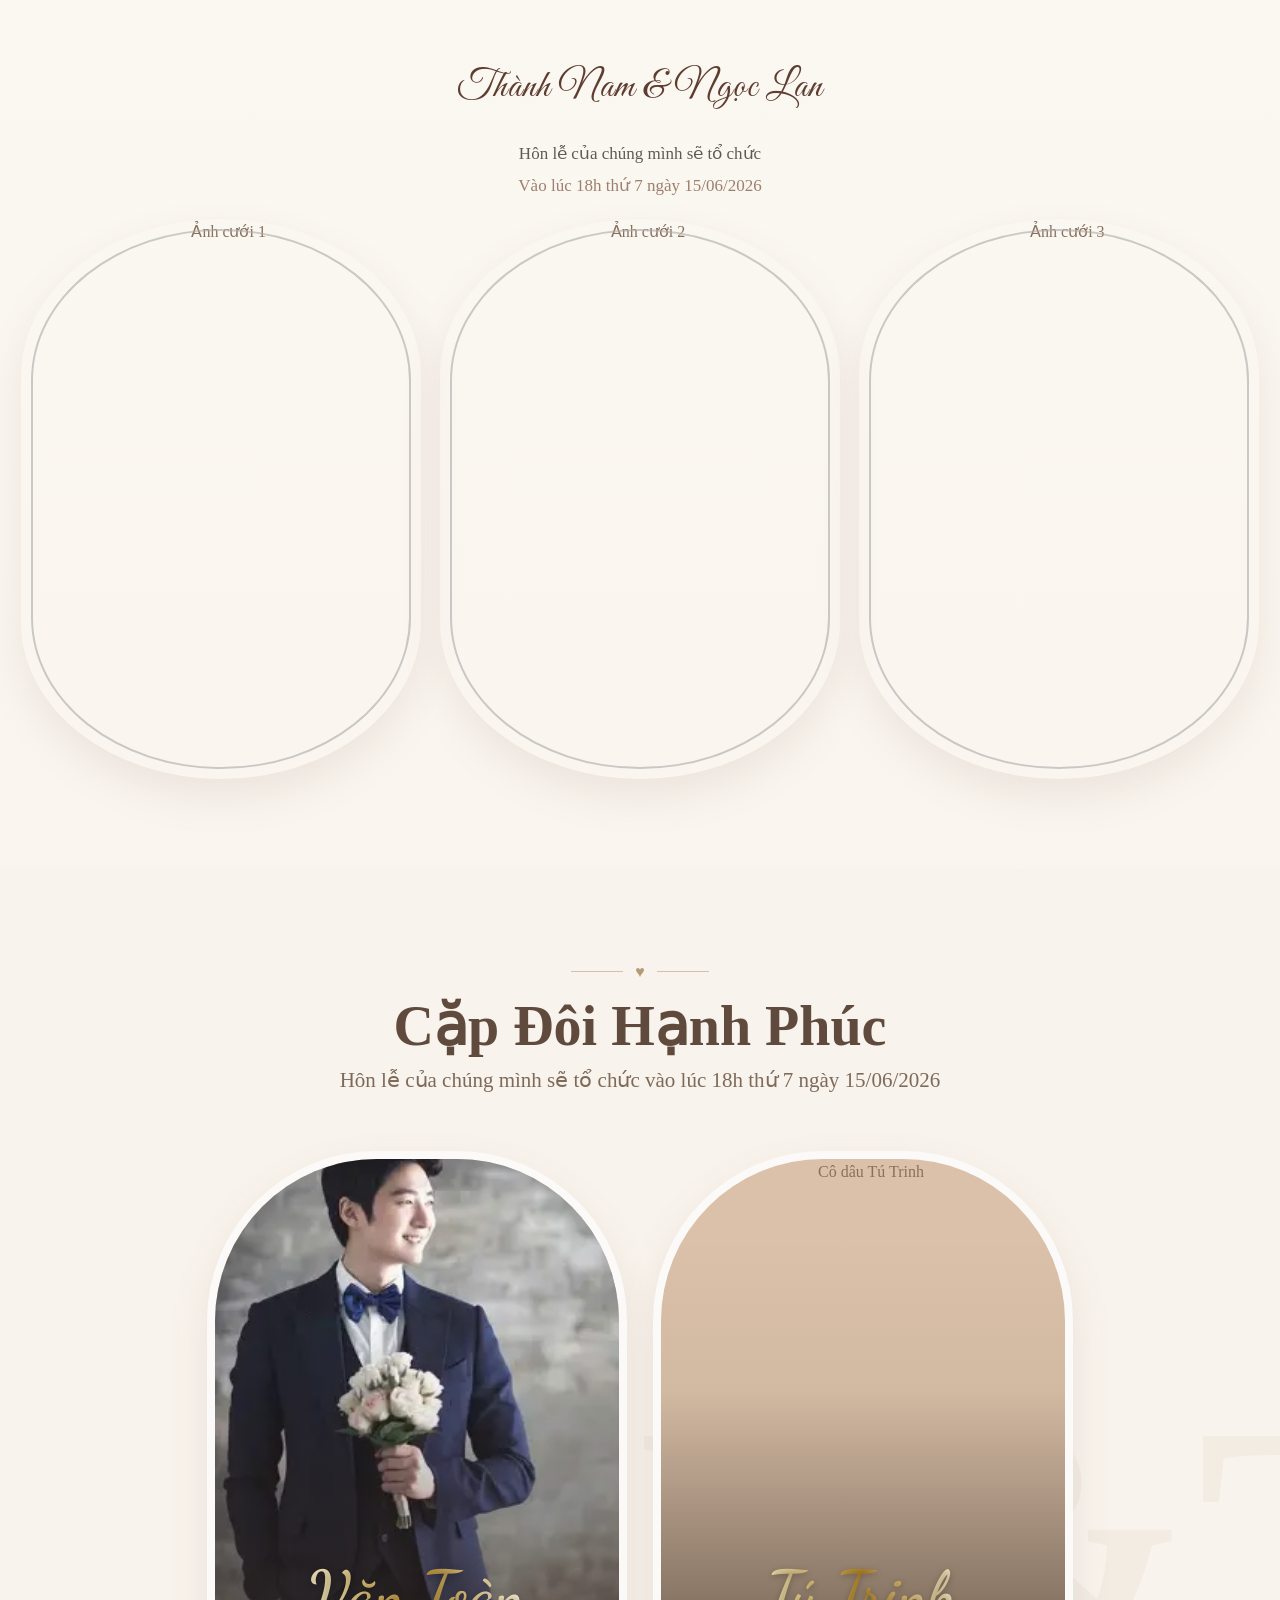
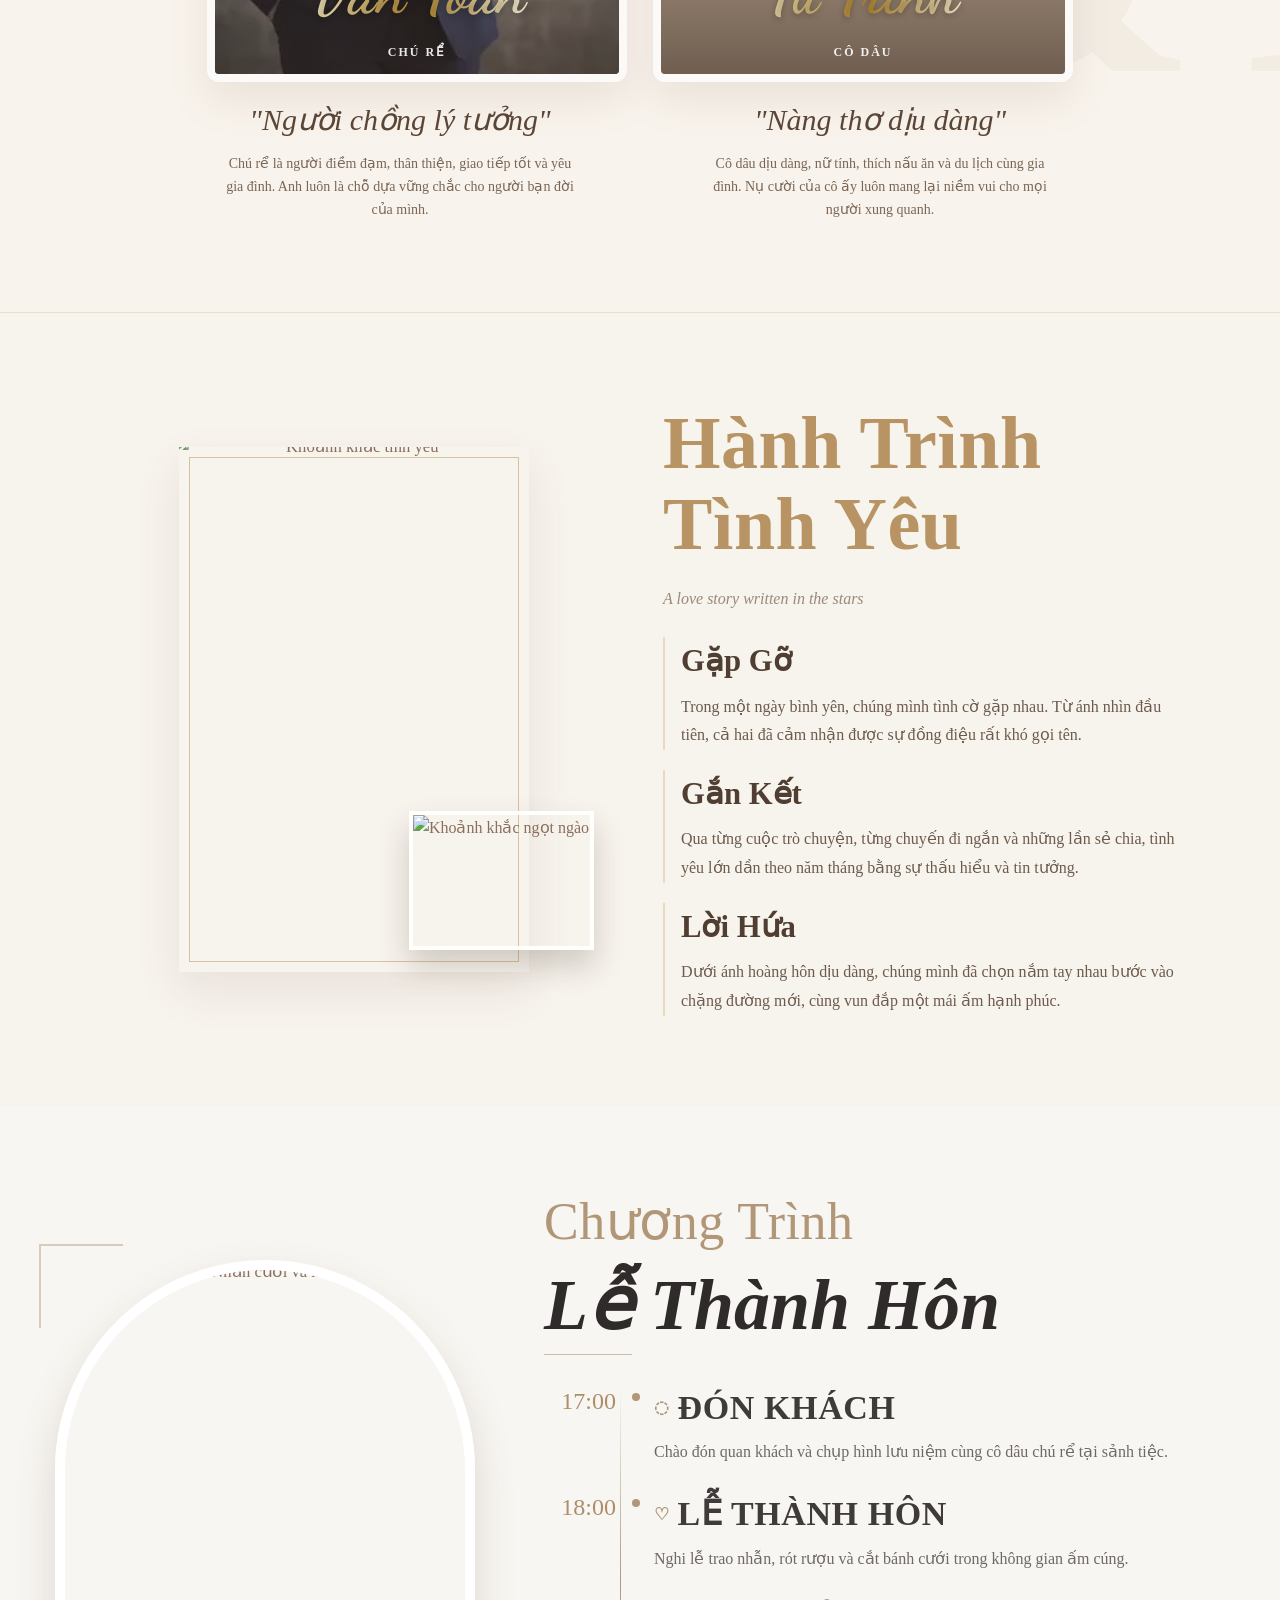
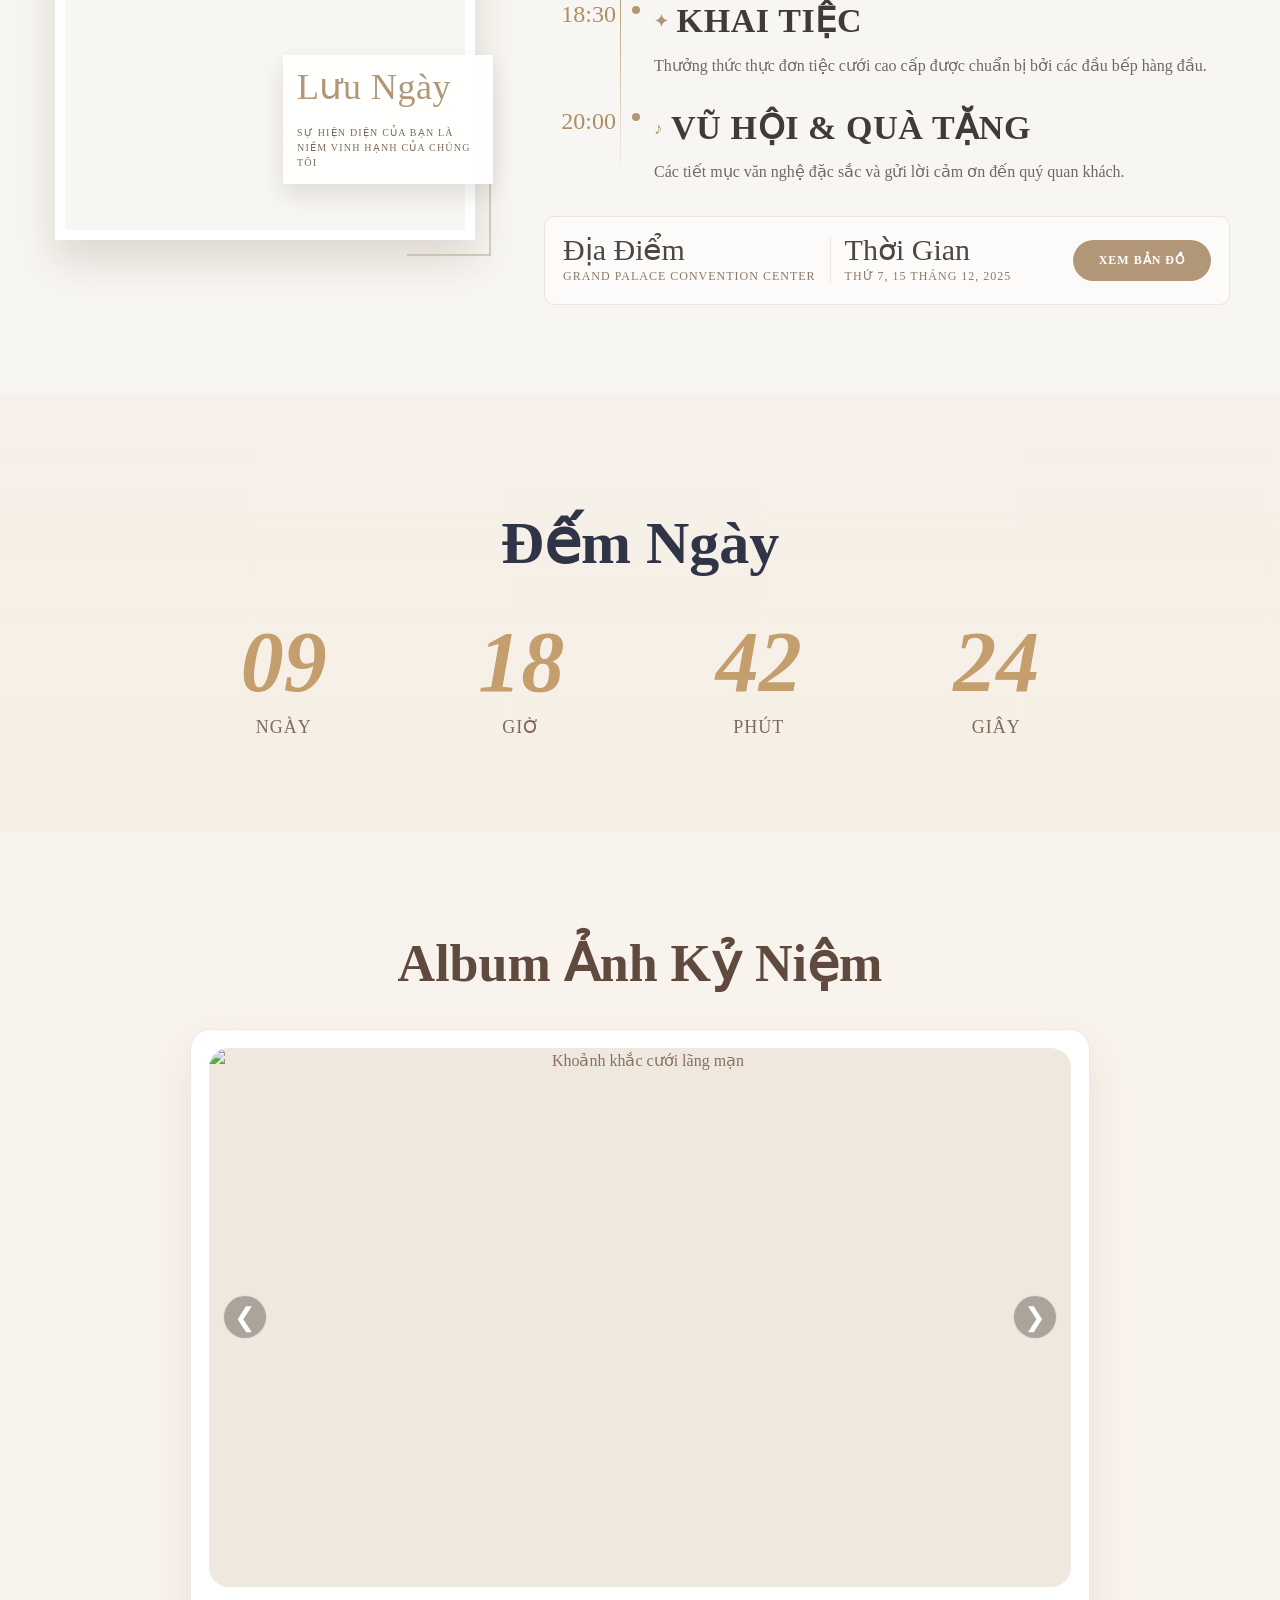
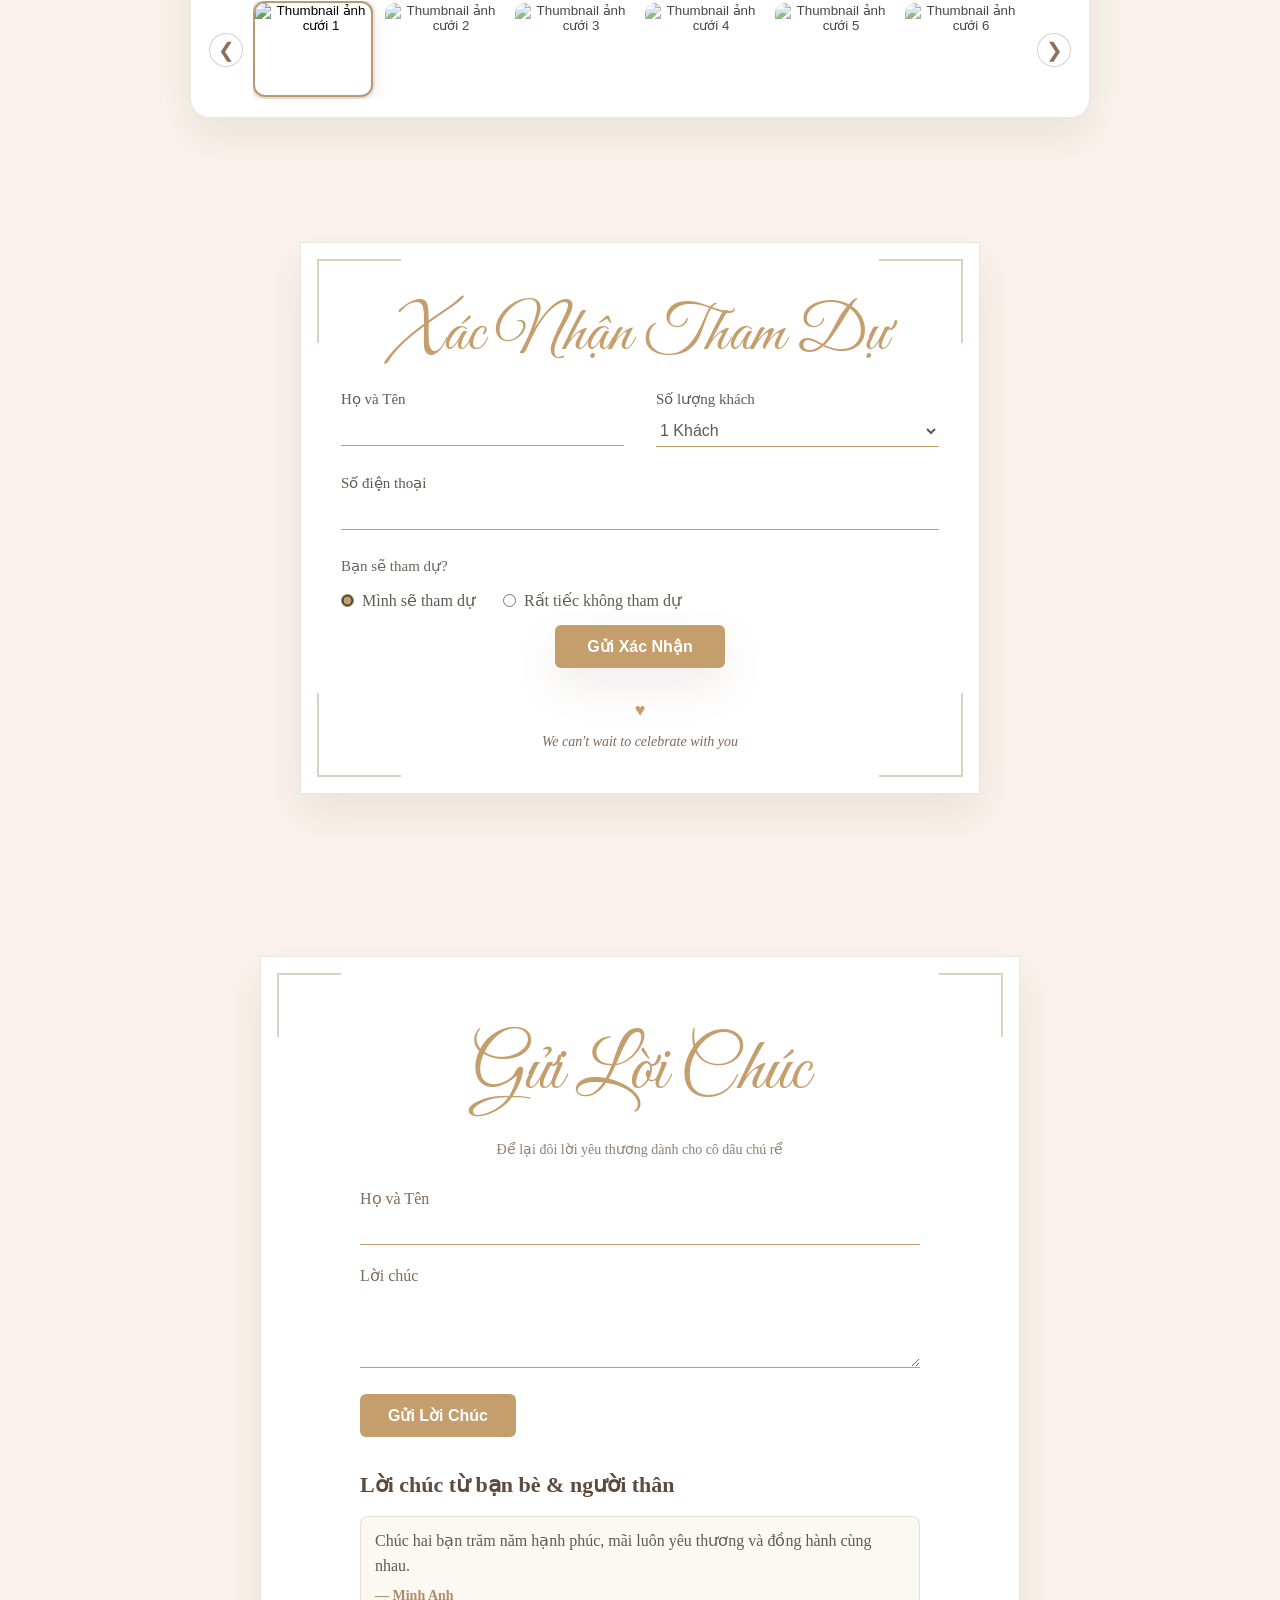
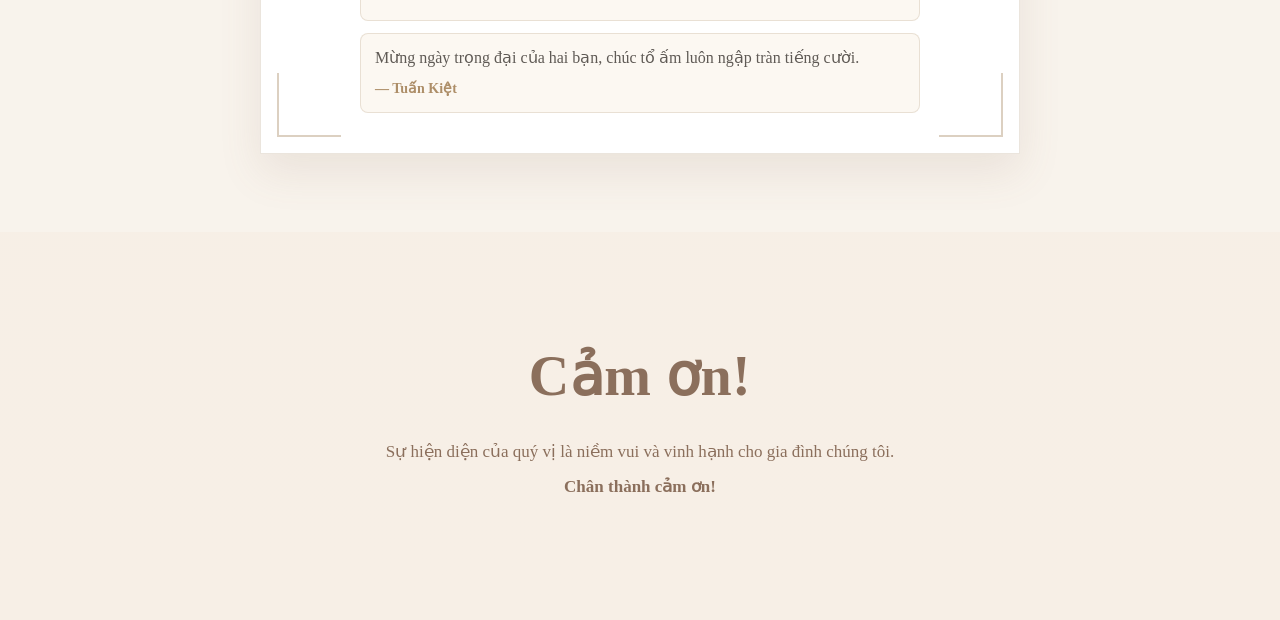
==== mau2/index.html @ f31d15c0 "mau thiep cuoi" ====
<!DOCTYPE html>
<html lang="vi">
<head>
    <meta charset="UTF-8">
    <meta name="viewport" content="width=device-width, initial-scale=1.0">
    <title>Thiệp Mời Cưới</title>
    <link rel="stylesheet" href="style.css">
</head>
<body>

<!-- ===== HERO ===== -->
<section class="hero">
    <div class="hero-content">
        <div class="hero-line">
            <img class="ornament-inline" src="img/anh.png" alt="" aria-hidden="true">
            <p class="couple-names">Thành Nam & Ngọc Lan</p>
            <img class="ornament-inline ornament-inline-right" src="img/anh.png" alt="" aria-hidden="true">
        </div>
    </div>
</section>

<!-- ===== INTRO ===== -->
<section class="intro fade reveal fx-fade-up reveal-stagger">
    <p class="intro-title">Hôn lễ của chúng mình sẽ tổ chức</p>
    <p class="intro-time">Vào lúc 18h thứ 7 ngày 15/06/2026</p>

    <div class="gallery">
        <div class="gallery-item">
            <img src="https://tonywedding.vn/wp-content/uploads/2025/12/z7369987445334_60410bb69579fbf32780dfd3d4174cf0.jpg" alt="Ảnh cưới 1">
        </div>
        <div class="gallery-item">
            <img src="https://tonywedding.vn/wp-content/uploads/2025/12/z7369987495474_bee5538b19e6eebcc6d7312c3fad2387.jpg" alt="Ảnh cưới 2">
        </div>
        <div class="gallery-item">
            <img src="https://tonywedding.vn/wp-content/uploads/2025/12/z7369987229127_445585cf352283a4e338082a076e05d6.jpg" alt="Ảnh cưới 3">
        </div>
    </div>
</section>

<!-- ===== PROFILE ===== -->
<section class="profile fade reveal fx-fade-down reveal-stagger">
    <div class="profile-watermark" aria-hidden="true">V&amp;T</div>

    <div class="profile-header">
        <div class="profile-header-decor" aria-hidden="true">
            <span></span>
            <i>♥</i>
            <span></span>
        </div>
        <h2>Cặp Đôi Hạnh Phúc</h2>
        <p>Hôn lễ của chúng mình sẽ tổ chức vào lúc 18h thứ 7 ngày 15/06/2026</p>
    </div>

    <div class="couple-showcase">
        <article class="person-card groom-card">
            <div class="person-frame">
                <img src="[data-uri]" alt="Chú rể Văn Toàn">
                <div class="person-overlay" aria-hidden="true"></div>
                <div class="person-label">
                    <h3 class="script">Văn Toàn</h3>
                    <p>CHÚ RỂ</p>
                </div>
            </div>
            <p class="person-tagline">"Người chồng lý tưởng"</p>
            <p class="person-text">Chú rể là người điềm đạm, thân thiện, giao tiếp tốt và yêu gia đình. Anh luôn là chỗ dựa vững chắc cho người bạn đời của mình.</p>
        </article>

        <article class="person-card bride-card">
            <div class="person-frame">  
                <img src="https://tse2.mm.bing.net/th/id/OIP.8zuU7WNIqQjj6x11Xs-zAQHaKz?rs=1&pid=ImgDetMain&o=7&rm=3" alt="Cô dâu Tú Trinh">
                <div class="person-overlay" aria-hidden="true"></div>
                <div class="person-label">
                    <h3 class="script">Tú Trinh</h3>
                    <p>CÔ DÂU</p>
                </div>
            </div>
            <p class="person-tagline">"Nàng thơ dịu dàng"</p>
            <p class="person-text">Cô dâu dịu dàng, nữ tính, thích nấu ăn và du lịch cùng gia đình. Nụ cười của cô ấy luôn mang lại niềm vui cho mọi người xung quanh.</p>
        </article>
    </div>

    
</section>

<!-- ===== LOVE JOURNEY ===== -->
<section class="love-journey fade reveal fx-scale-blur reveal-stagger">
    <div class="journey-wrap">
        <div class="journey-photos">
            <div class="journey-photo-main parallax-bg" data-parallax-speed="0.055">
                <img src="https://lh3.googleusercontent.com/aida-public/[base64]" alt="Khoảnh khắc tình yêu">
            </div>
            <div class="journey-photo-sub">
                <img src="https://lh3.googleusercontent.com/aida-public/[base64]" alt="Khoảnh khắc ngọt ngào">
            </div>
        </div>

        <div class="journey-content">
            <h2 class="script">Hành Trình Tình Yêu</h2>
            <p class="journey-subtitle">A love story written in the stars</p>

            <div class="journey-steps">
                <article class="journey-step">
                    <h3>Gặp Gỡ</h3>
                    <p>Trong một ngày bình yên, chúng mình tình cờ gặp nhau. Từ ánh nhìn đầu tiên, cả hai đã cảm nhận được sự đồng điệu rất khó gọi tên.</p>
                </article>
                <article class="journey-step">
                    <h3>Gắn Kết</h3>
                    <p>Qua từng cuộc trò chuyện, từng chuyến đi ngắn và những lần sẻ chia, tình yêu lớn dần theo năm tháng bằng sự thấu hiểu và tin tưởng.</p>
                </article>
                <article class="journey-step">
                    <h3>Lời Hứa</h3>
                    <p>Dưới ánh hoàng hôn dịu dàng, chúng mình đã chọn nắm tay nhau bước vào chặng đường mới, cùng vun đắp một mái ấm hạnh phúc.</p>
                </article>
            </div>
        </div>
    </div>
</section>

<!-- ===== WEDDING PROGRAM ===== -->
<section class="wedding-program fade reveal fx-fade-up reveal-stagger" aria-label="Chương trình lễ thành hôn">
    <div class="program-grid">
        <div class="program-photo-col">
            <div class="program-photo-wrap">
                <div class="program-arch-photo parallax-bg" data-parallax-speed="0.05">
                    <img src="https://lh3.googleusercontent.com/aida-public/[base64]" alt="Nhẫn cưới và hoa">
                </div>
                <div class="program-corner corner-br" aria-hidden="true"></div>
                <div class="program-corner corner-tl" aria-hidden="true"></div>
                <div class="program-note">
                    <p class="program-note-title script">Lưu Ngày</p>
                    <p>Sự hiện diện của bạn là niềm vinh hạnh của chúng tôi</p>
                </div>
            </div>
        </div>

        <div class="program-content-col">
            <div class="program-heading">
                <span class="script">Chương Trình</span>
                <h2>Lễ Thành Hôn</h2>
                <div class="program-divider" aria-hidden="true"></div>
            </div>

            <div class="program-timeline">
                <article class="program-item">
                    <p class="program-time">17:00</p>
                    <div class="program-dot" aria-hidden="true"></div>
                    <div class="program-detail">
                        <h3><span aria-hidden="true">◌</span> Đón Khách</h3>
                        <p>Chào đón quan khách và chụp hình lưu niệm cùng cô dâu chú rể tại sảnh tiệc.</p>
                    </div>
                </article>

                <article class="program-item">
                    <p class="program-time">18:00</p>
                    <div class="program-dot" aria-hidden="true"></div>
                    <div class="program-detail">
                        <h3><span aria-hidden="true">♡</span> Lễ Thành Hôn</h3>
                        <p>Nghi lễ trao nhẫn, rót rượu và cắt bánh cưới trong không gian ấm cúng.</p>
                    </div>
                </article>

                <article class="program-item">
                    <p class="program-time">18:30</p>
                    <div class="program-dot" aria-hidden="true"></div>
                    <div class="program-detail">
                        <h3><span aria-hidden="true">✦</span> Khai Tiệc</h3>
                        <p>Thưởng thức thực đơn tiệc cưới cao cấp được chuẩn bị bởi các đầu bếp hàng đầu.</p>
                    </div>
                </article>

                <article class="program-item">
                    <p class="program-time">20:00</p>
                    <div class="program-dot" aria-hidden="true"></div>
                    <div class="program-detail">
                        <h3><span aria-hidden="true">♪</span> Vũ Hội &amp; Quà Tặng</h3>
                        <p>Các tiết mục văn nghệ đặc sắc và gửi lời cảm ơn đến quý quan khách.</p>
                    </div>
                </article>
            </div>

            <div class="program-info-card">
                <div class="program-info-block">
                    <p class="program-info-label">Địa Điểm</p>
                    <p class="program-info-value">Grand Palace Convention Center</p>
                </div>
                <div class="program-info-sep" aria-hidden="true"></div>
                <div class="program-info-block">
                    <p class="program-info-label">Thời Gian</p>
                    <p class="program-info-value">Thứ 7, 15 Tháng 12, 2025</p>
                </div>
                <a class="program-map-btn" href="https://maps.google.com" target="_blank" rel="noopener noreferrer">Xem Bản Đồ</a>
            </div>
        </div>
    </div>
</section>

<!-- ===== COUNTDOWN DETAILS ===== -->
<section class="countdown-plus fade reveal fx-fade-down reveal-stagger" aria-label="Đếm ngược tới ngày cưới" data-wedding-date="2026-12-15T18:00:00">
    <h2>Đếm Ngày</h2>

    <div class="countdown-grid">
        <div class="countdown-item">
            <span id="days">00</span>
            <p>Ngày</p>
        </div>
        <div class="countdown-item">
            <span id="hours">00</span>
            <p>Giờ</p>
        </div>
        <div class="countdown-item">
            <span id="minutes">00</span>
            <p>Phút</p>
        </div>
        <div class="countdown-item">
            <span id="seconds">00</span>
            <p>Giây</p>
        </div>
    </div>
</section>

<!-- ===== ALBUM ẢNH KỶ NIỆM ===== -->
<section class="album fade reveal fx-scale-blur reveal-stagger">
    <h2>Album Ảnh Kỷ Niệm</h2>
    <div class="album-slider" id="albumSlider">
        <div class="album-main">
            <button class="album-nav album-nav-prev" id="albumPrev" type="button" aria-label="Ảnh trước">❮</button>
            <img id="albumMainImage" class="album-main-image" src="https://tonywedding.vn/wp-content/uploads/2025/12/z7369987445334_60410bb69579fbf32780dfd3d4174cf0.jpg" alt="Khoảnh khắc cưới lãng mạn">
            <button class="album-nav album-nav-next" id="albumNext" type="button" aria-label="Ảnh tiếp theo">❯</button>
        </div>

        <div class="album-thumbs-wrap">
            <button class="album-strip-nav album-strip-prev" id="albumStripPrev" type="button" aria-label="Thu nhỏ trước">❮</button>
            <div class="album-thumbnails" id="albumThumbnails" aria-label="Chọn ảnh kỷ niệm">
            <button class="album-thumb is-active" type="button" data-image="https://tonywedding.vn/wp-content/uploads/2025/12/z7369987495474_bee5538b19e6eebcc6d7312c3fad2387.jpg" data-alt="Khoảnh khắc cưới lãng mạn" aria-label="Ảnh 1 đang chọn">
                <img src="https://tonywedding.vn/wp-content/uploads/2025/12/z7369987495474_bee5538b19e6eebcc6d7312c3fad2387.jpg" alt="Thumbnail ảnh cưới 1">
            </button>
            <button class="album-thumb" type="button" data-image="https://tonywedding.vn/wp-content/uploads/2025/12/z7369987229127_445585cf352283a4e338082a076e05d6.jpg" data-alt="Cô dâu chú rể nắm tay dưới ánh hoàng hôn" aria-label="Chọn ảnh 2">
                <img src="https://tonywedding.vn/wp-content/uploads/2025/12/z7369987229127_445585cf352283a4e338082a076e05d6.jpg" alt="Thumbnail ảnh cưới 2">
            </button>
            <button class="album-thumb" type="button" data-image="https://tonywedding.vn/wp-content/uploads/2025/12/z7375958988435_08bb2c1643632e0e02d6a6abee2bf3d7-300x450.jpg" data-alt="Khoảnh khắc trao nhẫn cưới" aria-label="Chọn ảnh 3">
                <img src="https://tonywedding.vn/wp-content/uploads/2025/12/z7375958988435_08bb2c1643632e0e02d6a6abee2bf3d7-300x450.jpg" alt="Thumbnail ảnh cưới 3">
            </button>
            <button class="album-thumb" type="button" data-image="https://tonywedding.vn/wp-content/uploads/2025/12/z7369987445334_60410bb69579fbf32780dfd3d4174cf0.jpg" data-alt="Bó hoa cưới và thiệp mời" aria-label="Chọn ảnh 4">
                <img src="https://tonywedding.vn/wp-content/uploads/2025/12/z7369987445334_60410bb69579fbf32780dfd3d4174cf0.jpg" alt="Thumbnail ảnh cưới 4">
            </button>
            <button class="album-thumb" type="button" data-image="https://tonywedding.vn/wp-content/uploads/2025/12/z7375959089522_99ceec84b2e2195503bca91b0692b3bc.jpg" data-alt="Khoảnh khắc chúc mừng từ gia đình" aria-label="Chọn ảnh 5">
                <img src="https://tonywedding.vn/wp-content/uploads/2025/12/z7375959089522_99ceec84b2e2195503bca91b0692b3bc.jpg" alt="Thumbnail ảnh cưới 5">
            </button>
              <button class="album-thumb" type="button" data-image="https://tonywedding.vn/wp-content/uploads/2025/12/z7375959053680_b188c464aae716ee6563b6122b123b05.jpg" data-alt="Khoảnh khắc chúc mừng từ gia đình" aria-label="Chọn ảnh 6">
                <img src="https://tonywedding.vn/wp-content/uploads/2025/12/z7375959053680_b188c464aae716ee6563b6122b123b05.jpg" alt="Thumbnail ảnh cưới 6">
            </button>
              <button class="album-thumb" type="button" data-image="https://tonywedding.vn/wp-content/uploads/2025/12/z7375958847026_25010b773f23f016f3344f00c120fb4a.jpg" data-alt="Khoảnh khắc chúc mừng từ gia đình" aria-label="Chọn ảnh 7">
                <img src="https://tonywedding.vn/wp-content/uploads/2025/12/z7375958847026_25010b773f23f016f3344f00c120fb4a.jpg" alt="Thumbnail ảnh cưới 7">
            </button>
              <button class="album-thumb" type="button" data-image="https://tonywedding.vn/wp-content/uploads/2025/12/z7375959089522_99ceec84b2e2195503bca91b0692b3bc.jpg" data-alt="Khoảnh khắc chúc mừng từ gia đình" aria-label="Chọn ảnh 5">
                <img src="https://tonywedding.vn/wp-content/uploads/2025/12/z7375959089522_99ceec84b2e2195503bca91b0692b3bc.jpg" alt="Thumbnail ảnh cưới 8">
            </button>
            </div>
            <button class="album-strip-nav album-strip-next" id="albumStripNext" type="button" aria-label="Thu nhỏ tiếp theo">❯</button>
        </div>
    </div>
    
</section>

<div class="album-lightbox" id="albumLightbox" role="dialog" aria-modal="true" aria-hidden="true" aria-label="Xem ảnh kỷ niệm toàn màn hình">
    <button class="album-lightbox-close" id="albumLightboxClose" type="button" aria-label="Đóng">✕</button>
    <button class="album-lightbox-nav album-lightbox-prev" id="albumLightboxPrev" type="button" aria-label="Ảnh trước">❮</button>

    <div class="album-lightbox-stage">
        <div class="album-lightbox-progress" aria-hidden="true">
            <span id="albumLightboxProgressBar" class="album-lightbox-progress-bar"></span>
        </div>
        <img id="albumLightboxImage" class="album-lightbox-image" src="" alt="Ảnh kỷ niệm phóng to">
    </div>

    <button class="album-lightbox-nav album-lightbox-next" id="albumLightboxNext" type="button" aria-label="Ảnh tiếp theo">❯</button>

    <div class="album-lightbox-toolbar">
        <button class="album-lightbox-play" id="albumLightboxPlayPause" type="button" aria-pressed="false">▶ Play</button>
    </div>
</div>

<!-- ===== XÁC NHẬN THAM DỰ ===== -->
<section class="rsvp-form fade reveal fx-fade-up reveal-stagger">
    <div class="rsvp-box">
        <div class="corner corner-tl" aria-hidden="true"></div>
        <div class="corner corner-tr" aria-hidden="true"></div>
        <div class="corner corner-bl" aria-hidden="true"></div>
        <div class="corner corner-br" aria-hidden="true"></div>

        <h2 class="script">Xác Nhận Tham Dự</h2>

        <form>
            <div class="rsvp-row">
                <div class="rsvp-group">
                    <label for="rsvp-name">Họ và Tên</label>
                    <input id="rsvp-name" class="input-underline" type="text" name="name" required>
                </div>
                <div class="rsvp-group">
                    <label for="rsvp-guests">Số lượng khách</label>
                    <select id="rsvp-guests" class="input-underline" name="guests">
                        <option>1 Khách</option>
                        <option>2 Khách</option>
                        <option>3 Khách</option>
                        <option>4 Khách</option>
                    </select>
                </div>
            </div>
            <div class="rsvp-row">
                <div class="rsvp-group">
                    <label for="rsvp-phone">Số điện thoại</label>
                    <input id="rsvp-phone" class="input-underline" type="tel" name="phone" required>
                </div>
            </div>
            <fieldset class="attendance-choice">
                <legend>Bạn sẽ tham dự?</legend>
                <label for="attend-yes" class="choice-option">
                    <input id="attend-yes" type="radio" name="attendance" value="yes" checked>
                    Mình sẽ tham dự
                </label>
                <label for="attend-no" class="choice-option">
                    <input id="attend-no" type="radio" name="attendance" value="no">
                    Rất tiếc không tham dự
                </label>
            </fieldset>
            <div class="rsvp-submit-wrap">
                <button type="submit" class="rsvp-submit">Gửi Xác Nhận</button>
            </div>
        </form>

        <div class="rsvp-footer">
            <span class="heart" aria-hidden="true">♥</span>
            <p>We can't wait to celebrate with you</p>
        </div>
    </div>
</section>

<!-- ===== GỬI LỜI CHÚC ===== -->
<section class="wishes fade reveal fx-fade-down reveal-stagger">
    <div class="wishes-box">
        <div class="wish-corner wish-corner-tl" aria-hidden="true"></div>
        <div class="wish-corner wish-corner-tr" aria-hidden="true"></div>
        <div class="wish-corner wish-corner-bl" aria-hidden="true"></div>
        <div class="wish-corner wish-corner-br" aria-hidden="true"></div>

        <h2>Gửi Lời Chúc</h2>
        <p class="wishes-subtitle">Để lại đôi lời yêu thương dành cho cô dâu chú rể</p>

        <form id="wishForm" class="wishes-form">
            <div class="form-group">
                <label for="wish-name">Họ và Tên</label>
                <input id="wish-name" class="input-underline" type="text" name="wish-name" required>
            </div>
            <div class="form-group">
                <label for="wish-text">Lời chúc</label>
                <textarea id="wish-text" class="input-underline" name="wish-text" rows="4" required></textarea>
            </div>
            <button type="submit">Gửi Lời Chúc</button>
        </form>

        <div class="wishes-list-wrap">
            <h3>Lời chúc từ bạn bè &amp; người thân</h3>
            <div id="wishList" class="wishes-list">
                <article class="wish-item">
                    <p class="wish-item-text">Chúc hai bạn trăm năm hạnh phúc, mãi luôn yêu thương và đồng hành cùng nhau.</p>
                    <p class="wish-item-author">— Minh Anh</p>
                </article>
                <article class="wish-item">
                    <p class="wish-item-text">Mừng ngày trọng đại của hai bạn, chúc tổ ấm luôn ngập tràn tiếng cười.</p>
                    <p class="wish-item-author">— Tuấn Kiệt</p>
                </article>
            </div>
        </div>
    </div>
</section>

<!-- ===== VIDEO =====
<section class="video fade reveal fx-scale-blur reveal-stagger">
    <button class="video-thumb" id="openVideo" type="button" aria-label="Mở video">
        <img src="https://picsum.photos/800/500?6" alt="Video kỷ niệm">
        <span class="play-btn" aria-hidden="true">▶</span>
    </button>
</section> -->

<!-- ===== THANK YOU ===== -->
<section class="thank-you fade reveal fx-fade-up reveal-stagger">
    <div class="thank-you-content">
        <h2 class="script">Cảm ơn!</h2>
        <p>Sự hiện diện của quý vị là niềm vui và vinh hạnh cho gia đình chúng tôi.</p>
        <p><strong>Chân thành cảm ơn!</strong></p>
    </div>
</section>

<!-- Modal -->
<div class="modal" id="videoModal" role="dialog" aria-modal="true" aria-label="Video kỷ niệm">
    <div class="modal-content">
        <button id="closeModal" type="button" aria-label="Đóng">&times;</button>
        <video controls>
            <source src="sample.mp4" type="video/mp4">
        </video>
    </div>
</div>
<script src="script.js?v=20260304-5"></script>
</body>
</html>
---- mau2/style.css ----
@import url('https://fonts.googleapis.com/css2?family=Dancing+Script:wght@500;700&family=Great+Vibes&display=swap');

* {
    margin: 0;
    padding: 0;
    box-sizing: border-box;
}

:root {
    --beige-light: #f5efe6;
    --beige-deep: #d6c6b8;
    --pastel-brown: #8b6f5c;
    --white: #ffffff;
    --shadow-soft: 0 18px 40px rgba(139, 111, 92, 0.12);
}

html {
    scroll-behavior: smooth;
}

body {
    font-family: "Palatino Linotype", "Book Antiqua", "Times New Roman", serif;
    background: linear-gradient(180deg, #fbf7f1 0%, var(--beige-light) 60%, #f7efe6 100%);
    color: var(--pastel-brown);
    text-align: center;
    line-height: 1.6;
}

section {
    padding: 72px 18px;
}

img {
    max-width: 100%;
    display: block;
}

.script {
    font-family: "Segoe Script", "Brush Script MT", "Snell Roundhand", cursive;
    letter-spacing: 0.5px;
    margin-bottom: 20px;
}

/* HERO */
.hero {
    position: relative;
    min-height: auto;
    display: flex;
    align-items: center;
    justify-content: center;
    overflow: hidden;
    padding: 56px 18px 12px;
}

.hero-content {
    position: relative;
    z-index: 2;
    width: min(1150px, 96vw);
    padding: 8px 10px;
}

.hero-line {
    display: flex;
    align-items: center;
    justify-content: center;
    gap: clamp(12px, 2.5vw, 28px);
    flex-wrap: nowrap;
}

.couple-names {
    font-family: "Great Vibes", "Segoe Script", "Brush Script MT", cursive;
    font-size: clamp(34px, 3vw, 68px);
    font-style: normal;
    font-weight: 400;
    letter-spacing: 1px;
    line-height: 1.2;
    color: #5f3c30;
    white-space: nowrap;
}

.ornament-inline {
    width: clamp(110px, 18vw, 290px);
    opacity: 0.65;
    pointer-events: none;
}

.ornament-inline-right {
    transform: scaleX(-1);
}

/* INTRO */
.intro {
    padding-top: 6px;
}

.intro-title {
    font-size: clamp(26px, 3vw, 44px);
    line-height: 1.4;
    margin-bottom: 2px;
    color: #5f5a55;
}

.intro-time {
    font-size: clamp(18px, 2.1vw, 34px);
    color: #9f7f6d;
    margin-top: 0;
    margin-bottom: 18px;
}

.intro h2 {
    font-size: clamp(28px, 4.5vw, 44px);
    margin-bottom: 8px;
}

.intro p {
    font-size: 17px;
    margin-top: 6px;
}

.gallery {
    display: grid;
    gap: 26px;
    justify-items: center;
    margin-top: 20px;
}

.gallery-item {
    width: min(82vw, 400px);
    aspect-ratio: 4 / 5.6;
    border-radius: 50% / 28%;
    overflow: hidden;
    position: relative;
    box-shadow: var(--shadow-soft);
}

.gallery-item::after {
    content: "";
    position: absolute;
    inset: 10px;
    border: 2px solid rgba(170, 170, 170, 0.6);
    border-radius: inherit;
    pointer-events: none;
}

.gallery-item img {
    width: 100%;
    height: 100%;
    object-fit: cover;
    transform-origin: center center;
}

.gallery-item:nth-child(1) img,
.gallery-item:nth-child(3) img {
    animation: gentle-zoom 6s ease-in-out infinite alternate;
}

.gallery-item:nth-child(2) img {
    transform: scale(1);
}

@keyframes gentle-zoom {
    0% {
        transform: scale(1);
    }
    100% {
        transform: scale(1.07);
    }
}

/* PROFILE */
.profile {
    position: relative;
    overflow: hidden;
    background: #f8f3ec;
}

.profile-watermark {
    position: absolute;
    inset: 50% auto auto 50%;
    transform: translate(-50%, -48%);
    font-family: "Times New Roman", serif;
    font-size: clamp(120px, 28vw, 360px);
    font-weight: 600;
    color: rgba(175, 148, 123, 0.08);
    line-height: 0.9;
    white-space: nowrap;
    pointer-events: none;
}

.profile-header {
    position: relative;
    z-index: 2;
    margin: 0 auto;
    max-width: 760px;
}

.profile-header-decor {
    display: flex;
    align-items: center;
    justify-content: center;
    gap: 12px;
    color: #b89976;
    margin-bottom: 8px;
}

.profile-header-decor span {
    width: 52px;
    height: 1px;
    background: #d7c0a9;
}

.profile-header h2 {
    font-size: clamp(34px, 5vw, 56px);
    line-height: 1.2;
    color: #5f4a3d;
}

.profile-header p {
    font-size: clamp(15px, 1.7vw, 21px);
    color: #7f6a5a;
    margin-top: 4px;
}

.couple-showcase {
    position: relative;
    z-index: 2;
    max-width: 1120px;
    margin: 54px auto 0;
    display: flex;
    justify-content: center;
    align-items: center;
    gap: 26px;
}

.person-card {
    width: min(92vw, 420px);
    position: relative;
    z-index: 2;
}

.groom-card {
    margin-right: 0;
    z-index: 2;
}

.bride-card {
    margin-left: 0;
    margin-top: 0;
    z-index: 3;
}

.ring-center {
    width: clamp(72px, 9vw, 132px);
    flex-shrink: 0;
    align-self: center;
    display: flex;
    justify-content: center;
    filter: drop-shadow(0 8px 14px rgba(96, 68, 46, 0.18));
}

.ring-center img {
    width: 100%;
    height: auto;
    object-fit: contain;
    mix-blend-mode: multiply;
    filter: contrast(1.25);
}

.couple-showcase .person-card:hover {
    z-index: 12;
}

.person-frame {
    position: relative;
    border: 8px solid rgba(255, 255, 255, 0.92);
    border-radius: 170px 170px 12px 12px;
    overflow: hidden;
    box-shadow: var(--shadow-soft);
    background: #dbc1a9;
    transform: translateY(0);
    transition: transform 0.45s ease, box-shadow 0.45s ease;
}

.person-frame img {
    width: 100%;
    aspect-ratio: 4 / 5.1;
    object-fit: cover;
    transform: scale(1);
    transition: transform 0.7s ease;
}

.person-overlay {
    position: absolute;
    inset: 0;
    background: linear-gradient(to top, rgba(45, 34, 26, 0.62) 0%, rgba(45, 34, 26, 0.05) 55%, transparent 85%);
    transition: opacity 0.45s ease;
}

.person-label {
    position: absolute;
    left: 0;
    right: 0;
    bottom: 12px;
    z-index: 2;
    transition: transform 0.45s ease;
}

.person-label h3 {
    font-family: "Dancing Script", "Great Vibes", "Segoe Script", cursive;
    font-size: clamp(42px, 5.2vw, 60px);
    background: linear-gradient(to right, #bf953f, #f2e6b8, #b38728, #f9efcf, #aa771c);
    -webkit-background-clip: text;
    background-clip: text;
    color: transparent;
    text-shadow: 0 2px 6px rgba(0, 0, 0, 0.25);
    line-height: 1;
    white-space: nowrap;
    transition: filter 0.45s ease;
}

.person-card:hover .person-frame {
    transform: translateY(-12px);
    box-shadow: 0 28px 48px rgba(96, 68, 46, 0.2);
}

.person-card:hover .person-frame img {
    transform: scale(1.06);
}

.person-card:hover .person-overlay {
    opacity: 0.78;
}

.person-card:hover .person-label {
    transform: translateY(-2px);
}

.person-card:hover .person-label h3 {
    filter: brightness(1.08);
}

.person-label p {
    margin-top: 4px;
    font-size: 12px;
    letter-spacing: 2px;
    color: rgba(255, 255, 255, 0.9);
    font-weight: 700;
}

.person-tagline {
    margin-top: 14px;
    font-style: italic;
    font-size: clamp(20px, 2.4vw, 30px);
    color: #5a4637;
}

.person-text {
    margin: 8px auto 0;
    max-width: 92%;
    font-size: 14px;
    color: #7b6655;
    line-height: 1.65;
}

.groom-card .person-tagline,
.groom-card .person-text {
    padding-right: 34px;
}

.bride-card .person-tagline,
.bride-card .person-text {
    padding-left: 34px;
}

.couple-quote {
    position: relative;
    z-index: 2;
    max-width: 760px;
    margin: 42px auto 0;
    color: #6a5344;
}

.couple-quote > span {
    font-size: 34px;
    color: #c1a181;
    display: inline-block;
    margin-bottom: 6px;
}

.couple-quote p {
    font-size: clamp(24px, 3.2vw, 34px);
    line-height: 1.45;
    font-style: italic;
}

/* LOVE JOURNEY */
.love-journey {
    background: #f7f3ed;
    border-top: 1px solid rgba(197, 160, 101, 0.25);
    border-bottom: 1px solid rgba(197, 160, 101, 0.25);
}

.journey-wrap {
    width: min(1100px, 100%);
    margin: 0 auto;
    display: grid;
    grid-template-columns: 1fr;
    gap: 36px;
    align-items: center;
}

.journey-photos {
    position: relative;
    min-height: 520px;
    display: flex;
    justify-content: center;
}

.journey-photo-main {
    width: min(100%, 350px);
    aspect-ratio: 2 / 3;
    position: relative;
    box-shadow: var(--shadow-soft);
}

.journey-photo-main::after {
    content: "";
    position: absolute;
    inset: 10px;
    border: 1px solid rgba(197, 160, 101, 0.6);
    pointer-events: none;
}

.journey-photo-main img,
.journey-photo-sub img {
    width: 100%;
    height: 100%;
    object-fit: cover;
}

.journey-photo-sub {
    position: absolute;
    width: min(52vw, 185px);
    aspect-ratio: 4 / 3;
    right: max(0px, calc(50% - 240px));
    bottom: 22px;
    border: 4px solid rgba(255, 255, 255, 0.95);
    box-shadow: 0 16px 28px rgba(74, 57, 43, 0.22);
}

.journey-content h2 {
    font-size: clamp(46px, 6vw, 74px);
    color: #b89363;
    line-height: 1.1;
}

.journey-subtitle {
    margin-top: 8px;
    font-style: italic;
    color: #9a897b;
}

.journey-steps {
    margin-top: 26px;
    display: grid;
    gap: 20px;
}

.journey-step {
    text-align: left;
    border-left: 2px solid rgba(197, 160, 101, 0.3);
    padding-left: 16px;
}

.journey-step h3 {
    font-size: clamp(24px, 2.4vw, 32px);
    color: #4f3e31;
}

.journey-step p {
    margin-top: 6px;
    color: #6d5b4d;
    line-height: 1.8;
}

/* WEDDING PROGRAM */
.wedding-program {
    background: #f8f6f2;
}

.program-grid {
    width: min(1180px, 100%);
    margin: 0 auto;
    display: grid;
    grid-template-columns: 1fr;
    gap: 44px;
    align-items: center;
}

.program-photo-col {
    display: flex;
    justify-content: center;
}

.program-photo-wrap {
    position: relative;
    width: min(92vw, 420px);
}

.program-arch-photo {
    border-radius: 999px 999px 0 0;
    overflow: hidden;
    border: 10px solid rgba(255, 255, 255, 0.95);
    box-shadow: 0 20px 40px rgba(93, 75, 58, 0.18);
}

.program-arch-photo img {
    width: 100%;
    height: 560px;
    object-fit: cover;
}

.program-corner {
    position: absolute;
    width: 84px;
    height: 84px;
    border-color: rgba(177, 151, 119, 0.45);
    border-style: solid;
    pointer-events: none;
}

.corner-br {
    right: -16px;
    bottom: -16px;
    border-width: 0 2px 2px 0;
}

.corner-tl {
    left: -16px;
    top: -16px;
    border-width: 2px 0 0 2px;
}

.program-note {
    position: absolute;
    right: -18px;
    bottom: 56px;
    max-width: 210px;
    padding: 14px;
    background: rgba(255, 255, 255, 0.93);
    box-shadow: 0 10px 22px rgba(42, 33, 25, 0.12);
    text-align: left;
}

.program-note-title {
    font-size: 36px;
    color: #b19777;
    line-height: 1;
}

.program-note p:last-child {
    margin-top: 8px;
    font-size: 10px;
    text-transform: uppercase;
    letter-spacing: 1.2px;
    color: #7d6b58;
    line-height: 1.5;
}

.program-content-col {
    text-align: left;
}

.program-heading span {
    font-size: clamp(36px, 4.2vw, 52px);
    color: #b19777;
    display: block;
    line-height: 1;
}

.program-heading h2 {
    font-size: clamp(50px, 6vw, 72px);
    font-style: italic;
    color: #2e2b2a;
    line-height: 1.05;
    margin-top: 8px;
}

.program-divider {
    width: 88px;
    height: 1px;
    background: rgba(177, 151, 119, 0.6);
    margin-top: 10px;
}

.program-timeline {
    position: relative;
    margin-top: 26px;
}

.program-timeline::before {
    content: "";
    position: absolute;
    left: 76px;
    top: 6px;
    bottom: 6px;
    width: 1px;
    background: linear-gradient(to bottom, transparent, #b19777, transparent);
}

.program-item {
    display: grid;
    grid-template-columns: 72px 10px 1fr;
    gap: 14px;
    align-items: start;
    margin-bottom: 22px;
}

.program-time {
    font-size: 24px;
    color: #ad8e68;
    text-align: right;
    padding-top: 1px;
}

.program-dot {
    width: 8px;
    height: 8px;
    border-radius: 50%;
    background: #b19777;
    margin-top: 12px;
    margin-left: 2px;
}

.program-detail h3 {
    display: flex;
    align-items: center;
    gap: 8px;
    font-size: clamp(27px, 3vw, 34px);
    text-transform: uppercase;
    color: #3f3b3a;
    letter-spacing: 0.6px;
}

.program-detail h3 span {
    color: #b19777;
    font-size: 17px;
}

.program-detail p {
    margin-top: 4px;
    color: #6f6965;
    line-height: 1.65;
}

.program-info-card {
    margin-top: 30px;
    border: 1px solid rgba(177, 151, 119, 0.22);
    border-radius: 10px;
    background: rgba(255, 255, 255, 0.55);
    padding: 18px;
    display: flex;
    flex-direction: column;
    gap: 14px;
}

.program-info-block {
    text-align: left;
}

.program-info-label {
    font-size: 30px;
    line-height: 1;
    color: #4b4744;
}

.program-info-value {
    margin-top: 2px;
    font-size: 12px;
    letter-spacing: 1px;
    text-transform: uppercase;
    color: #8a7a6a;
}

.program-info-sep {
    height: 1px;
    background: rgba(177, 151, 119, 0.2);
}

.program-map-btn {
    align-self: flex-start;
    background: #b19777;
    color: #fff;
    text-decoration: none;
    border-radius: 999px;
    padding: 11px 26px;
    font-size: 12px;
    letter-spacing: 1px;
    text-transform: uppercase;
    font-weight: 700;
    transition: opacity 0.25s ease;
}

.program-map-btn:hover {
    opacity: 0.9;
}

/* COUNTDOWN PLUS */
.countdown-plus {
    max-width: 980px;
    margin: 0 auto;
}

.countdown-kicker {
    letter-spacing: 3px;
    text-transform: uppercase;
    font-size: 12px;
    color: #d9738d;
    font-weight: 700;
}

.countdown-plus h2 {
    margin-top: 10px;
    font-size: clamp(40px, 5.4vw, 60px);
    color: #2f3546;
}

/* simplified countdown layout like second screenshot */
.countdown-grid {
    margin-top: 28px;
    display: grid;
    grid-template-columns: repeat(4, 1fr);
    gap: 18px;
    justify-items: center;
}

.countdown-item span {
    font-size: clamp(54px, 8vw, 86px);
    font-style: italic;
    font-weight: 700;
    color: #c49e6c;
    line-height: 1;
}

.countdown-item p {
    margin-top: 8px;
    font-size: clamp(12px, 1.5vw, 18px);
    letter-spacing: 1px;
    text-transform: uppercase;
    color: #7f6a5a;
}

/* preserve old utilities just in case (unused now) */
.time-card,
.time-card span,
.time-card p {
    display: none;
}

.countdown-plus h3 {
    margin-top: 56px;
    font-size: clamp(34px, 4.5vw, 48px);
    color: #2f3546;
}

.event-grid {
    margin-top: 28px;
    display: grid;
    grid-template-columns: repeat(2, minmax(220px, 1fr));
    gap: 22px;
}

.event-card {
    background: #ffffff;
    border: 1px solid rgba(236, 19, 73, 0.18);
    border-radius: 14px;
    padding: 30px 20px;
    box-shadow: 0 10px 18px rgba(31, 25, 39, 0.05);
}

.event-icon {
    width: 56px;
    height: 56px;
    margin: 0 auto 14px;
    border-radius: 50%;
    background: rgba(236, 19, 73, 0.08);
    display: grid;
    place-items: center;
    font-size: 24px;
}

.event-card h4 {
    font-size: clamp(24px, 2.5vw, 30px);
    color: #2f3546;
}

.event-date {
    margin-top: 10px;
    color: #585768;
}

.event-time {
    margin-top: 2px;
    color: #ec1349;
    font-weight: 700;
}

.event-place {
    margin-top: 10px;
    color: #7c7685;
    font-size: 14px;
}

.rsvp-banner {
    margin-top: 38px;
    position: relative;
    border-radius: 16px;
    overflow: hidden;
    min-height: 250px;
    box-shadow: var(--shadow-soft);
}

.rsvp-banner::after {
    content: "";
    position: absolute;
    inset: 0;
    background: rgba(236, 19, 73, 0.2);
}

.rsvp-banner img {
    width: 100%;
    height: 100%;
    min-height: 250px;
    object-fit: cover;
}

.rsvp-overlay {
    position: absolute;
    inset: 0;
    z-index: 2;
    display: grid;
    place-items: center;
}

.rsvp-overlay button {
    border: none;
    background: #ec1349;
    color: #fff;
    font-weight: 700;
    padding: 12px 30px;
    border-radius: 999px;
    cursor: pointer;
    transition: transform 0.25s ease, background-color 0.25s ease;
}

.rsvp-overlay button:hover {
    transform: translateY(-2px);
    background: #cf0f3f;
}

/* custom sections added by user request */
.album {
    background: #f8f3ec;
}
.album h2 {
    font-size: clamp(34px, 5vw, 52px);
    color: #5f4a3d;
    margin-bottom: 24px;
}
.album-slider {
    max-width: 900px;
    margin: 0 auto;
    background: #fff;
    border: 1px solid rgba(177, 151, 119, 0.22);
    border-radius: 20px;
    box-shadow: var(--shadow-soft);
    padding: 18px;
}

.album-main {
    position: relative;
    border-radius: 20px;
    overflow: hidden;
    aspect-ratio: 16 / 10;
    background: #efe8df;
}

.album-main-image {
    width: 100%;
    height: 100%;
    object-fit: contain;
    object-position: center;
    transition: opacity 0.45s cubic-bezier(0.22, 1, 0.36, 1), transform 0.6s cubic-bezier(0.22, 1, 0.36, 1), filter 0.45s cubic-bezier(0.22, 1, 0.36, 1);
    opacity: 1;
    transform: scale(1);
    filter: saturate(1) blur(0);
    cursor: zoom-in;
}

.album-main-image.is-fading {
    opacity: 0.18;
}

.album-main-image.is-changing {
    opacity: 0;
    transform: scale(1.08);
    filter: saturate(0.85) blur(1px);
}

.album-main-image.is-entering {
    animation: albumCinematicIn 0.68s cubic-bezier(0.22, 0.61, 0.36, 1);
}

@keyframes albumCinematicIn {
    0% {
        opacity: 0;
        transform: scale(1.08);
        filter: saturate(0.88) blur(1.2px);
    }
    100% {
        opacity: 1;
        transform: scale(1);
        filter: saturate(1) blur(0);
    }
}

.album-nav {
    position: absolute;
    top: 50%;
    transform: translateY(-50%);
    z-index: 3;
    width: 44px;
    height: 44px;
    border: 1px solid rgba(255, 255, 255, 0.65);
    border-radius: 50%;
    background: rgba(42, 33, 25, 0.34);
    color: #fff;
    font-size: 26px;
    line-height: 1;
    cursor: pointer;
    transition: transform 0.22s ease, background-color 0.22s ease;
}

.album-nav:hover {
    transform: translateY(-50%) scale(1.06);
    background: rgba(42, 33, 25, 0.52);
}

.album-nav-prev {
    left: 14px;
}

.album-nav-next {
    right: 14px;
}

.album-thumbs-wrap {
    margin-top: 14px;
    display: grid;
    grid-template-columns: auto 1fr auto;
    align-items: center;
    gap: 10px;
}

.album-strip-nav {
    width: 34px;
    height: 34px;
    border-radius: 50%;
    border: 1px solid rgba(177, 151, 119, 0.45);
    background: #fff;
    color: #8b6f5c;
    font-size: 20px;
    cursor: pointer;
    transition: all 0.22s ease;
}

.album-strip-nav:hover {
    background: #f8f3ec;
    transform: scale(1.04);
}

.album-thumbnails {
    display: flex;
    gap: 10px;
    overflow-x: auto;
    scroll-behavior: smooth;
    padding-bottom: 2px;
}

.album-thumbnails::-webkit-scrollbar {
    height: 6px;
}

.album-thumbnails::-webkit-scrollbar-thumb {
    background: rgba(177, 151, 119, 0.4);
    border-radius: 999px;
}

.album-thumb {
    flex: 0 0 120px;
    border: 2px solid transparent;
    border-radius: 12px;
    overflow: hidden;
    background: #fff;
    cursor: pointer;
    opacity: 0.72;
    transform: scale(1);
    transition: transform 0.25s ease, opacity 0.25s ease, border-color 0.25s ease, box-shadow 0.25s ease;
}

.album-thumb img {
    width: 100%;
    height: 92px;
    object-fit: cover;
    display: block;
}

.album-thumb:hover {
    opacity: 1;
    transform: scale(1.05);
}

.album-thumb.is-active {
    opacity: 1;
    border-color: #b79a74;
    box-shadow: 0 0 0 2px rgba(183, 154, 116, 0.22), 0 8px 18px rgba(95, 74, 61, 0.12);
}

.album-thumb:focus-visible {
    outline: 2px solid #b19777;
    outline-offset: 2px;
}

@media (max-width: 900px) {
    .album-thumb {
        flex-basis: 100px;
    }

    .album-thumb img {
        height: 84px;
    }
}

@media (max-width: 560px) {
    .album-slider {
        padding: 12px;
        border-radius: 18px;
    }

    .album-main {
        aspect-ratio: 4 / 3;
    }

    .album-nav {
        width: 38px;
        height: 38px;
        font-size: 22px;
    }

    .album-thumbs-wrap {
        gap: 6px;
    }

    .album-strip-nav {
        width: 30px;
        height: 30px;
        font-size: 17px;
    }

    .album-thumb {
        flex-basis: 94px;
    }

    .album-thumb img {
        height: 80px;
    }
}

.album-lightbox-open {
    overflow: hidden;
}

.album-lightbox {
    position: fixed;
    inset: 0;
    z-index: 1200;
    background: rgba(35, 27, 21, 0.82);
    -webkit-backdrop-filter: blur(4px);
    backdrop-filter: blur(4px);
    display: grid;
    grid-template-columns: minmax(50px, 6vw) 1fr minmax(50px, 6vw);
    align-items: center;
    gap: 12px;
    padding: clamp(14px, 2vw, 26px);
    opacity: 0;
    visibility: hidden;
    pointer-events: none;
    transition: opacity 0.32s cubic-bezier(0.22, 1, 0.36, 1), visibility 0.32s linear;
}

.album-lightbox.is-open {
    opacity: 1;
    visibility: visible;
    pointer-events: auto;
}

.album-lightbox-stage {
    width: min(92vw, 1200px);
    margin: 0 auto;
    position: relative;
}

.album-lightbox-progress {
    width: 100%;
    height: 4px;
    border-radius: 999px;
    background: rgba(244, 227, 205, 0.24);
    border: 1px solid rgba(230, 209, 182, 0.34);
    overflow: hidden;
    margin: 0 auto 14px;
    box-shadow: inset 0 1px 2px rgba(0, 0, 0, 0.18);
}

.album-lightbox-progress-bar {
    display: block;
    width: 0%;
    height: 100%;
    border-radius: inherit;
    background: linear-gradient(90deg, #e8d3b2 0%, #ceb08a 55%, #b9966f 100%);
    transition: width 0ms linear;
}

.album-lightbox-image {
    width: 100%;
    height: min(86vh, calc(100svh - 160px));
    max-height: 86vh;
    object-fit: contain;
    border-radius: 20px;
    border: 1px solid rgba(227, 201, 170, 0.4);
    background: #eee5d9;
    box-shadow: 0 24px 52px rgba(18, 13, 10, 0.38);
    transform: scale(0.965);
    opacity: 0.92;
    transition: transform 0.45s cubic-bezier(0.22, 1, 0.36, 1), opacity 0.45s cubic-bezier(0.22, 1, 0.36, 1), filter 0.45s cubic-bezier(0.22, 1, 0.36, 1);
}

.album-lightbox.is-open .album-lightbox-image {
    transform: scale(1);
    opacity: 1;
}

.album-lightbox-image.is-fading {
    opacity: 0.15;
    filter: blur(1px);
}

.album-lightbox-image.is-entering {
    animation: lightboxImageIn 0.48s cubic-bezier(0.22, 1, 0.36, 1);
}

@keyframes lightboxImageIn {
    0% {
        opacity: 0.22;
        transform: scale(1.018);
        filter: blur(1.2px);
    }
    100% {
        opacity: 1;
        transform: scale(1);
        filter: blur(0);
    }
}

.album-lightbox-close,
.album-lightbox-nav,
.album-lightbox-play {
    border: 1px solid rgba(233, 211, 184, 0.44);
    background: rgba(78, 58, 43, 0.56);
    color: #f4e8d6;
    box-shadow: 0 12px 24px rgba(0, 0, 0, 0.2);
    cursor: pointer;
    transition: transform 0.22s ease, background-color 0.22s ease, border-color 0.22s ease;
}

.album-lightbox-close {
    position: absolute;
    top: clamp(14px, 2vw, 26px);
    right: clamp(14px, 2vw, 26px);
    width: 46px;
    height: 46px;
    border-radius: 50%;
    font-size: 24px;
    line-height: 1;
    z-index: 3;
}

.album-lightbox-nav {
    position: fixed;
    top: 50%;
    transform: translateY(-50%);
    width: 50px;
    height: 50px;
    border-radius: 50%;
    font-size: 26px;
    line-height: 1;
    z-index: 4;
}

.album-lightbox-prev {
    left: max(10px, env(safe-area-inset-left));
}

.album-lightbox-next {
    right: max(10px, env(safe-area-inset-right));
}

.album-lightbox-toolbar {
    grid-column: 1 / -1;
    justify-self: center;
    margin-top: 8px;
}

.album-lightbox-play {
    border-radius: 999px;
    padding: 10px 22px;
    font-size: 15px;
    font-weight: 600;
    letter-spacing: 0.3px;
}

.album-lightbox-close:hover,
.album-lightbox-play:hover {
    transform: scale(1.05);
    background: rgba(109, 84, 64, 0.72);
    border-color: rgba(244, 227, 205, 0.62);
}

.album-lightbox-nav:hover {
    transform: translateY(-50%) scale(1.05);
    background: rgba(109, 84, 64, 0.72);
    border-color: rgba(244, 227, 205, 0.62);
}

@media (max-width: 780px) {
    .album-lightbox {
        grid-template-columns: 1fr;
        gap: 10px;
        padding: 10px;
    }

    .album-lightbox-stage {
        width: min(96vw, 700px);
    }

    .album-lightbox-image {
        height: min(74vh, calc(100svh - 190px));
        max-height: 74vh;
        border-radius: 16px;
    }

    .album-lightbox-progress {
        margin-bottom: 10px;
        height: 3px;
    }

    .album-lightbox-nav,
    .album-lightbox-close {
        width: 40px;
        height: 40px;
        font-size: 21px;
    }

    .album-lightbox-prev {
        left: max(8px, env(safe-area-inset-left));
    }

    .album-lightbox-next {
        right: max(8px, env(safe-area-inset-right));
    }

    .album-lightbox-play {
        padding: 8px 16px;
        font-size: 14px;
    }
}

@media (max-width: 480px) {
    .album-lightbox-stage {
        width: min(97vw, 430px);
    }

    .album-lightbox-image {
        height: min(70vh, calc(100svh - 200px));
        max-height: 70vh;
    }

    .album-lightbox-progress {
        margin-bottom: 8px;
    }
}

.wishes {
    background: #f8f3ec;
    padding: 78px 18px;
}
.wishes h2 {
    font-size: clamp(48px, 6vw, 74px);
    color: #c49e6c;
    margin-bottom: 8px;
    font-family: "Great Vibes", "Segoe Script", "Brush Script MT", cursive;
    font-weight: 400;
}
.wishes-subtitle {
    color: #8f7f70;
    font-size: 14px;
    margin-bottom: 24px;
}
.wishes-box {
    max-width: 760px;
    margin: 0 auto;
    background: #ffffff;
    border: 1px solid rgba(177, 151, 119, 0.25);
    box-shadow: var(--shadow-soft);
    padding: 56px 40px 40px;
    position: relative;
}
.wish-corner {
    position: absolute;
    width: 64px;
    height: 64px;
    border-color: rgba(177, 151, 119, 0.45);
    border-style: solid;
    pointer-events: none;
}
.wish-corner-tl { top: 16px; left: 16px; border-width: 2px 0 0 2px; }
.wish-corner-tr { top: 16px; right: 16px; border-width: 2px 2px 0 0; }
.wish-corner-bl { bottom: 16px; left: 16px; border-width: 0 0 2px 2px; }
.wish-corner-br { bottom: 16px; right: 16px; border-width: 0 2px 2px 0; }

.wishes-form {
    max-width: 560px;
    margin: 0 auto;
    text-align: left;
}
.wishes .form-group {
    margin-bottom: 18px;
}
.wishes label {
    display: block;
    margin-bottom: 6px;
    font-size: 16px;
    color: #7f6a5a;
}
.wishes textarea {
    resize: vertical;
}
.wishes button {
    display: inline-block;
    background: #c49e6c;
    color: #ffffff;
    padding: 12px 28px;
    border: none;
    border-radius: 6px;
    font-size: 16px;
    cursor: pointer;
    font-weight: 700;
}
.wishes button:hover {
    opacity: 0.9;
}

.wishes-list-wrap {
    max-width: 560px;
    margin: 30px auto 0;
    text-align: left;
}
.wishes-list-wrap h3 {
    font-size: 22px;
    color: #5f4a3d;
    margin-bottom: 14px;
}
.wishes-list {
    display: grid;
    gap: 12px;
}
.wish-item {
    background: #fcf8f2;
    border: 1px solid rgba(177, 151, 119, 0.25);
    border-radius: 8px;
    padding: 12px 14px;
}
.wish-item-text {
    color: #5f5a55;
    line-height: 1.55;
}
.wish-item-author {
    margin-top: 7px;
    color: #ad8e68;
    font-size: 14px;
    font-weight: 700;
}

.thank-you h2 {
    font-size: clamp(36px, 5vw, 52px);
    color: #5f4a3d;
}

/* RSVP BOX STYLES matching screenshot design */
.rsvp-form {
    background: #f8f3ec;
    padding: 58px 18px 84px;
    margin-top: -24px;
}
.rsvp-box {
    max-width: 680px;
    margin: 0 auto;
    background: #ffffff;
    padding: 60px 40px 40px;
    position: relative;
    border: 1px solid rgba(177, 151, 119, 0.25);
    box-shadow: var(--shadow-soft);
}
.rsvp-box h2 {
    font-family: "Great Vibes", "Segoe Script", "Brush Script MT", cursive;
    font-size: clamp(64px, 1vw, 92px);
    color: #c49e6c;
    line-height: 1;
    font-weight: 400;
    letter-spacing: 0.5px;
}
.rsvp-box .corner {
    position: absolute;
    width: 84px;
    height: 84px;
    border-color: rgba(177, 151, 119, 0.45);
    border-style: solid;
    pointer-events: none;
}
.rsvp-box .corner-tl { top: 16px; left: 16px; border-width: 2px 0 0 2px; }
.rsvp-box .corner-tr { top: 16px; right: 16px; border-width: 2px 2px 0 0; }
.rsvp-box .corner-bl { bottom: 16px; left: 16px; border-width: 0 0 2px 2px; }
.rsvp-box .corner-br { bottom: 16px; right: 16px; border-width: 0 2px 2px 0; }

.rsvp-subtitle {
    font-size: clamp(12px, 1.6vw, 18px);
    color: #9aa7c2;
    margin-top: 10px;
    margin-bottom: 18px;
    text-transform: uppercase;
    letter-spacing: 2px;
}

.rsvp-row {
    display: flex;
    gap: 32px;
    flex-wrap: wrap;
    margin-bottom: 24px;
}
.rsvp-group {
    flex: 1 1 220px;
    display: flex;
    flex-direction: column;
}
.rsvp-group label {
    font-size: 15px;
    color: #5f5a55;
    margin-bottom: 4px;
    text-align: left;
}
.rsvp-group input,
.rsvp-group select {
    font-size: 16px;
    color: #5f5a55;
}

/* underline inputs used in RSVP */
.input-underline {
    background: transparent;
    border: none;
    border-bottom: 1px solid #c49e6c;
    padding: 6px 0;
    width: 100%;
}
.input-underline:focus {
    outline: none;
    border-color: #d4af37;
}
.rsvp-submit {
    background: #c49e6c;
    color: #ffffff;
    padding: 12px 32px;
    border: none;
    border-radius: 6px;
    font-size: 16px;
    font-weight: 700;
    cursor: pointer;
    box-shadow: var(--shadow-soft);
    transition: opacity 0.25s ease, transform 0.25s ease;
}
.rsvp-submit:hover {
    opacity: 0.9;
    transform: translateY(-2px);
}

.attendance-choice {
    margin-top: 6px;
    border: none;
    padding: 0;
    text-align: left;
    margin-bottom: 10px;
}
.attendance-choice legend {
    font-size: 15px;
    color: #6e665f;
    margin-bottom: 10px;
}
.choice-option {
    display: inline-flex;
    align-items: center;
    gap: 8px;
    margin-right: 24px;
    color: #5f5a55;
    font-size: 16px;
    cursor: pointer;
}
.choice-option input {
    accent-color: #c49e6c;
}

.rsvp-footer {
    margin-top: 28px;
    text-align: center;
    color: #7f6a5a;
    font-style: italic;
    font-size: 14px;
}
.rsvp-footer .heart {
    display: block;
    font-size: 18px;
    color: #c49e6c;
    margin: 0 auto 6px;
}

.quote-dots {
    margin-top: 16px;
    display: flex;
    justify-content: center;
    gap: 8px;
}

.quote-dots i {
    width: 7px;
    height: 7px;
    border-radius: 50%;
    background: rgba(177, 146, 115, 0.35);
}

.quote-dots i:nth-child(2) {
    background: rgba(177, 146, 115, 0.95);
}

/* COUNTDOWN */
.countdown {
    display: grid;
    gap: 18px;
    justify-content: center;
    text-transform: uppercase;
    letter-spacing: 1px;
}

.countdown div {
    background: var(--white);
    padding: 18px 22px;
    border-radius: 16px;
    box-shadow: var(--shadow-soft);
    min-width: 140px;
}

.countdown span {
    font-size: 34px;
    font-weight: 600;
    display: block;
}

.countdown p {
    font-size: 12px;
    margin-top: 6px;
    color: #a08a7a;
}

/* VIDEO */
.video-thumb {
    position: relative;
    max-width: 860px;
    margin: 0 auto;
    cursor: pointer;
    border: none;
    padding: 0;
    background: transparent;
}

.video-thumb img {
    width: 100%;
    border-radius: 18px;
    box-shadow: var(--shadow-soft);
}

.play-btn {
    position: absolute;
    top: 50%;
    left: 50%;
    transform: translate(-50%, -50%);
    font-size: 40px;
    background: rgba(255, 255, 255, 0.8);
    color: var(--pastel-brown);
    width: 72px;
    height: 72px;
    border-radius: 50%;
    display: grid;
    place-items: center;
    box-shadow: 0 12px 24px rgba(139, 111, 92, 0.2);
}

/* THANK YOU SECTION */
.thank-you {
    padding: 100px 20px 120px;
}

.thank-you-content h2 {
    font-size: clamp(32px, 5vw, 56px);
    margin-bottom: 16px;
    color: var(--pastel-brown);
}

.thank-you-content p {
    font-size: 17px;
    margin-top: 8px;
    max-width: 600px;
    margin-left: auto;
    margin-right: auto;
}

/* MODAL */
.modal {
    display: none;
    position: fixed;
    inset: 0;
    background: rgba(20, 12, 8, 0.5);
    justify-content: center;
    align-items: center;
    padding: 20px;
    z-index: 99;
}

.modal.is-open {
    display: flex;
}

.modal-content {
    background: var(--white);
    padding: 20px;
    border-radius: 18px;
    width: min(90vw, 720px);
    box-shadow: var(--shadow-soft);
}

.modal video {
    width: 100%;
    border-radius: 12px;
}

#closeModal {
    float: right;
    font-size: 28px;
    cursor: pointer;
    border: none;
    background: transparent;
    color: var(--pastel-brown);
}

/* FLOATING HEARTS */
.floating-heart {
    position: fixed;
    bottom: -20px;
    color: var(--beige-deep);
    font-size: 18px;
    opacity: 0.8;
    animation: float-up 6s linear forwards;
    pointer-events: none;
    z-index: 5;
}

@keyframes float-up {
    0% {
        transform: translateY(0) scale(0.9);
        opacity: 0.8;
    }
    70% {
        opacity: 0.6;
    }
    100% {
        transform: translateY(-120vh) scale(1.15);
        opacity: 0;
    }
}

/* SCROLL REVEAL */
.reveal,
.fade {
    --reveal-duration: 920ms;
    --reveal-delay: 0ms;
    --reveal-distance: 44px;
    --reveal-scale: 0.94;
    --reveal-blur: 10px;
    --reveal-ease: cubic-bezier(0.22, 1, 0.36, 1);
    opacity: 0;
    transform: translate3d(0, var(--reveal-distance), 0);
    filter: blur(var(--reveal-blur));
    transition: opacity var(--reveal-duration) var(--reveal-ease),
        transform var(--reveal-duration) var(--reveal-ease),
        filter var(--reveal-duration) var(--reveal-ease);
    transition-delay: var(--reveal-delay);
    will-change: opacity, transform, filter;
}

.reveal.is-visible,
.fade.show {
    opacity: 1;
    transform: translate3d(0, 0, 0) scale(1);
    filter: blur(0);
}

.fx-fade-up {
    transform: translate3d(0, var(--reveal-distance), 0);
    filter: blur(6px);
}

.fx-fade-down {
    transform: translate3d(0, calc(var(--reveal-distance) * -1), 0);
    filter: blur(6px);
}

.fx-scale-blur {
    transform: translate3d(0, 16px, 0) scale(var(--reveal-scale));
    filter: blur(var(--reveal-blur));
}

.reveal-stagger .reveal-child {
    --stagger-step: 85ms;
    --child-distance: 18px;
    opacity: 0;
    transform: translate3d(0, var(--child-distance), 0);
    filter: blur(5px);
    transition: opacity 760ms var(--reveal-ease),
        transform 760ms var(--reveal-ease),
        filter 760ms var(--reveal-ease);
    transition-delay: calc(var(--stagger-index, 0) * var(--stagger-step));
    will-change: opacity, transform, filter;
}

.reveal-stagger.is-visible .reveal-child {
    opacity: 1;
    transform: translate3d(0, 0, 0);
    filter: blur(0);
}

.parallax-bg {
    --parallax-shift: 0px;
    overflow: hidden;
}

.parallax-bg > img {
    transform: translate3d(0, var(--parallax-shift), 0) scale(1.04);
    transform-origin: center;
    will-change: transform;
}

@media (max-width: 768px) {
    .reveal,
    .fade {
        --reveal-duration: 760ms;
        --reveal-distance: 28px;
        --reveal-blur: 6px;
    }

    .reveal-stagger .reveal-child {
        --stagger-step: 65ms;
        --child-distance: 14px;
    }

    .parallax-bg > img {
        transform: translate3d(0, var(--parallax-shift), 0) scale(1.02);
    }
}

@media (prefers-reduced-motion: reduce) {
    .reveal,
    .fade,
    .reveal-stagger .reveal-child,
    .parallax-bg > img {
        transition: none !important;
        animation: none !important;
        transform: none !important;
        filter: none !important;
        opacity: 1 !important;
    }
}

/* Responsive */
@media (min-width: 768px) {
    section {
        padding: 90px 24px;
    }

    .gallery {
        grid-template-columns: repeat(3, minmax(220px, 1fr));
    }

    .couple-showcase {
        padding: 0 22px;
    }

    .journey-wrap {
        grid-template-columns: 1fr 1fr;
        gap: 46px;
    }

    .journey-content {
        text-align: left;
    }

    .program-grid {
        grid-template-columns: minmax(280px, 430px) 1fr;
        gap: 64px;
    }

    .program-info-card {
        flex-direction: row;
        align-items: center;
    }

    .program-info-sep {
        width: 1px;
        height: 44px;
    }

    .program-map-btn {
        margin-left: auto;
        align-self: center;
    }

    .countdown {
        grid-template-columns: repeat(3, minmax(140px, 1fr));
        gap: 26px;
    }
}

@media (max-width: 767px) {
    .hero-line {
        gap: 10px;
    }

    .ornament-inline {
        width: clamp(70px, 22vw, 140px);
    }

    .couple-names {
        font-size: clamp(26px, 8vw, 42px);
    }

    .intro {
        padding-top: 0;
    }

    .intro-title {
        font-size: 19px;
    }

    .intro-time {
        font-size: 24px;
    }

    .profile {
        padding-top: 56px;
    }

    .profile-watermark {
        font-size: clamp(90px, 38vw, 220px);
        transform: translate(-50%, -42%);
    }

    .couple-showcase {
        flex-direction: column;
        align-items: center;
        gap: 20px;
        margin-top: 34px;
    }

    .ring-center {
        width: 84px;
        margin: 2px 0;
    }

    .groom-card,
    .bride-card {
        margin: 0;
    }

    .person-frame {
        border-width: 6px;
    }

    .person-text {
        max-width: 100%;
    }

    .groom-card .person-tagline,
    .groom-card .person-text,
    .bride-card .person-tagline,
    .bride-card .person-text {
        padding-left: 0;
        padding-right: 0;
    }

    .couple-quote p {
        font-size: 20px;
    }

    .journey-photos {
        min-height: 410px;
    }

    .journey-photo-main {
        width: min(88vw, 290px);
    }

    .journey-photo-sub {
        width: min(44vw, 150px);
        right: max(0px, calc(50% - 206px));
        bottom: 12px;
    }

    .journey-step {
        text-align: center;
        border-left: none;
        border-top: 1px solid rgba(197, 160, 101, 0.3);
        padding-left: 0;
        padding-top: 14px;
    }

    .countdown-grid {
        grid-template-columns: repeat(2, minmax(120px, 1fr));
    }

    .event-grid {
        grid-template-columns: 1fr;
    }

    .program-photo-wrap {
        width: min(92vw, 360px);
    }

    .program-arch-photo img {
        height: 470px;
    }

    .program-note {
        display: none;
    }

    .program-timeline::before {
        left: 30px;
    }

    .program-item {
        grid-template-columns: 30px 10px 1fr;
    }

    .program-time {
        text-align: left;
        font-size: 20px;
    }
}
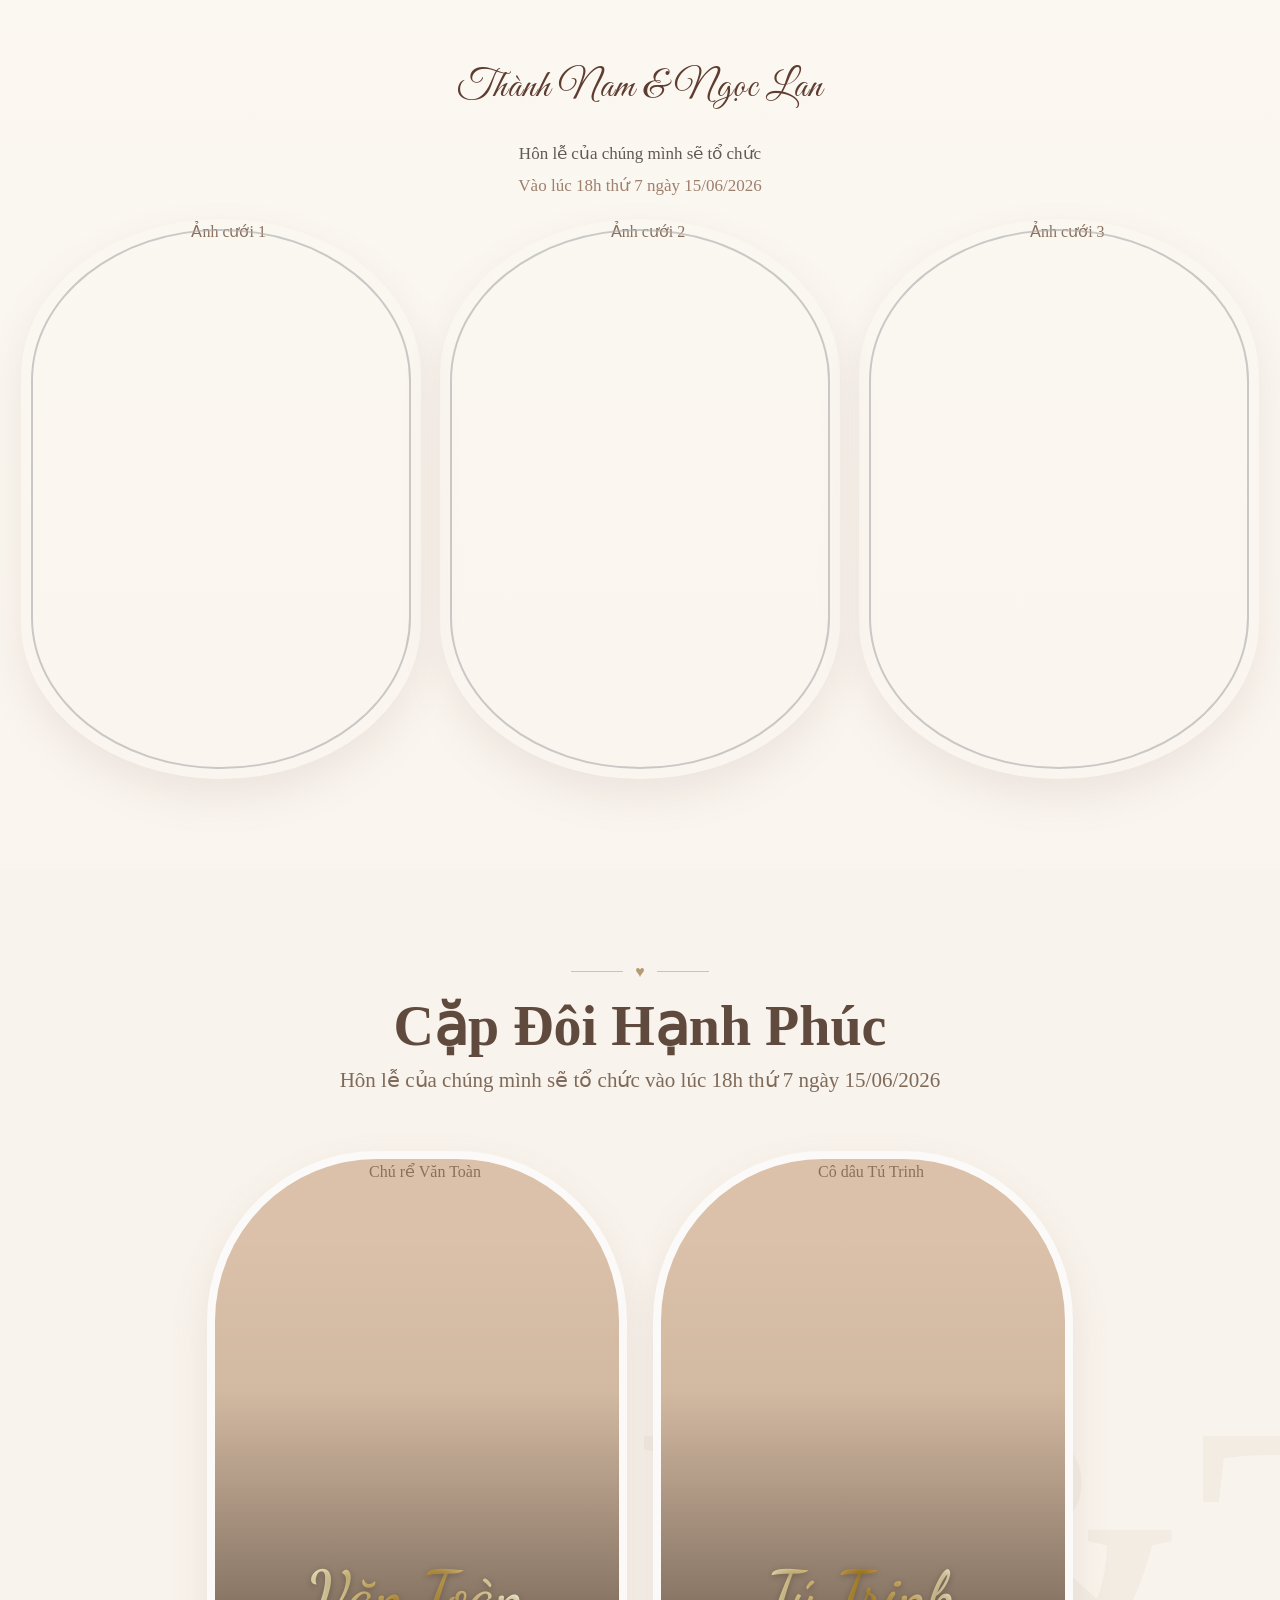
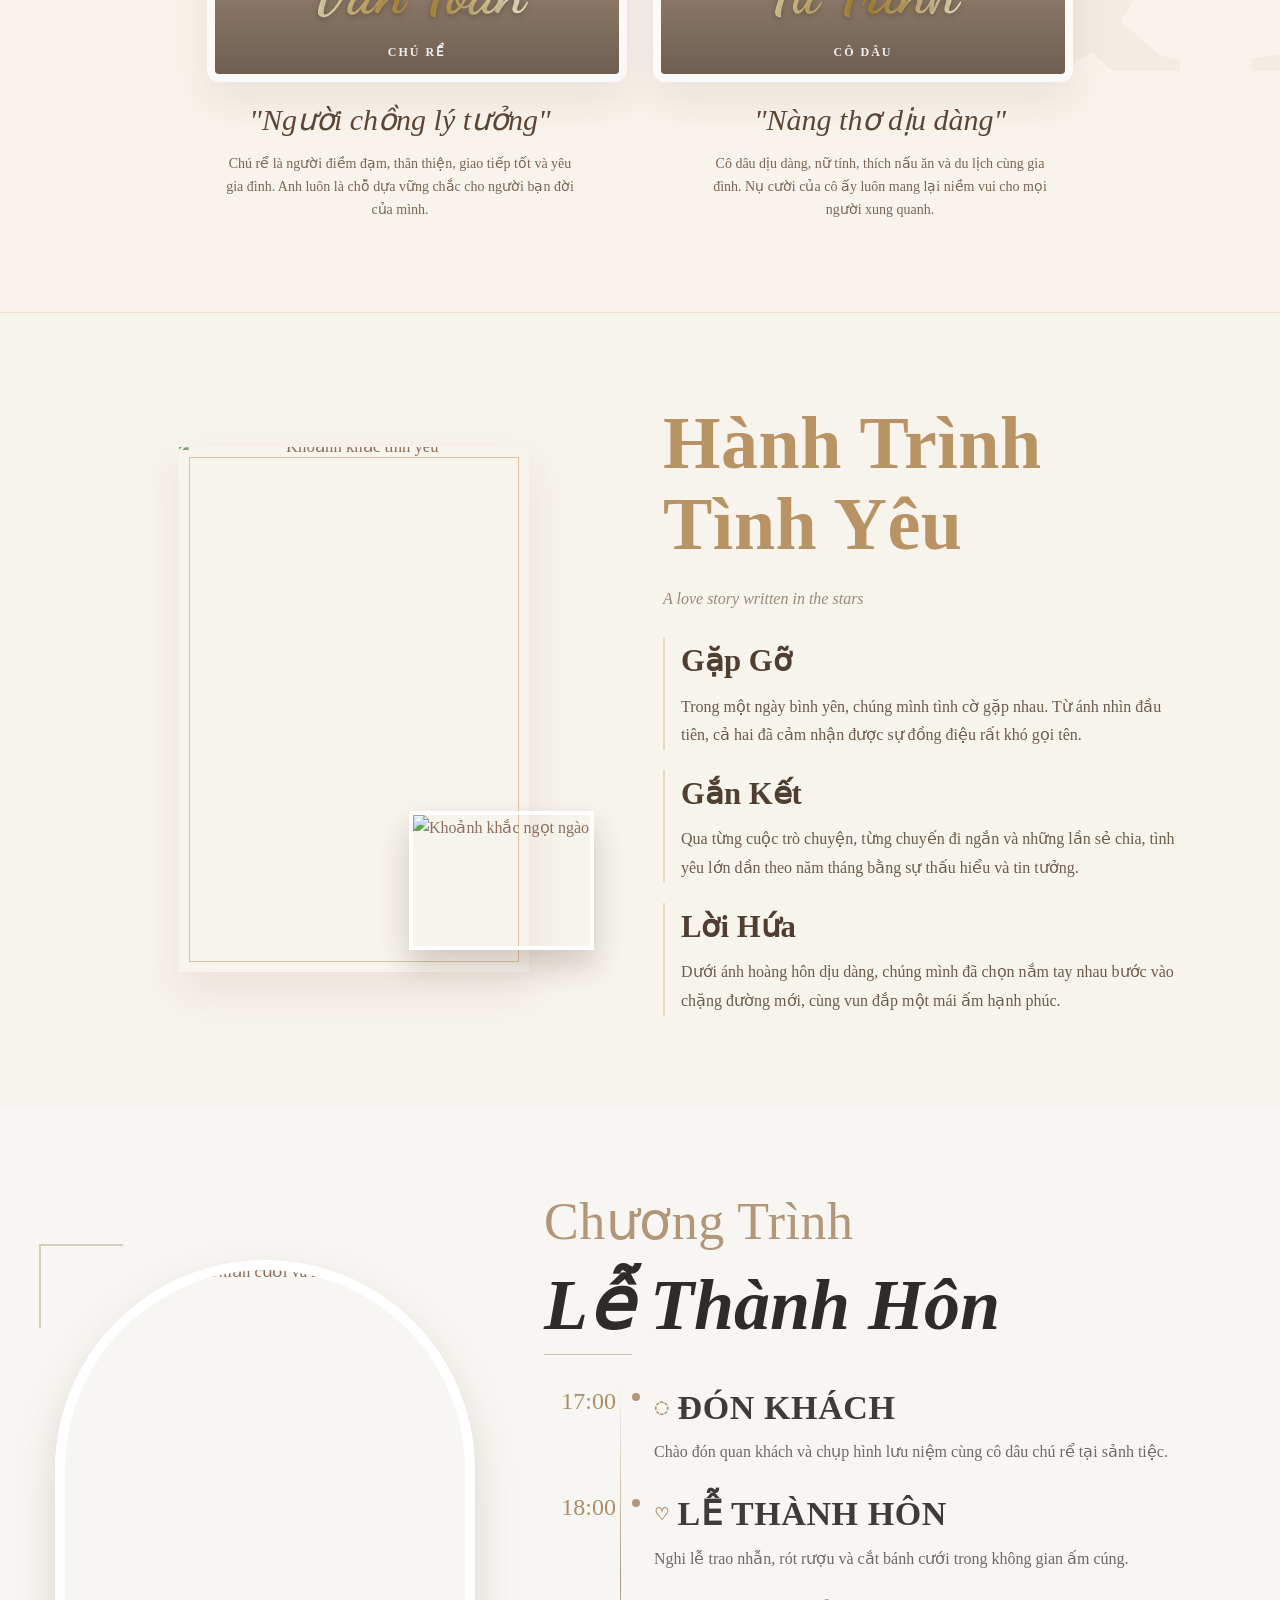
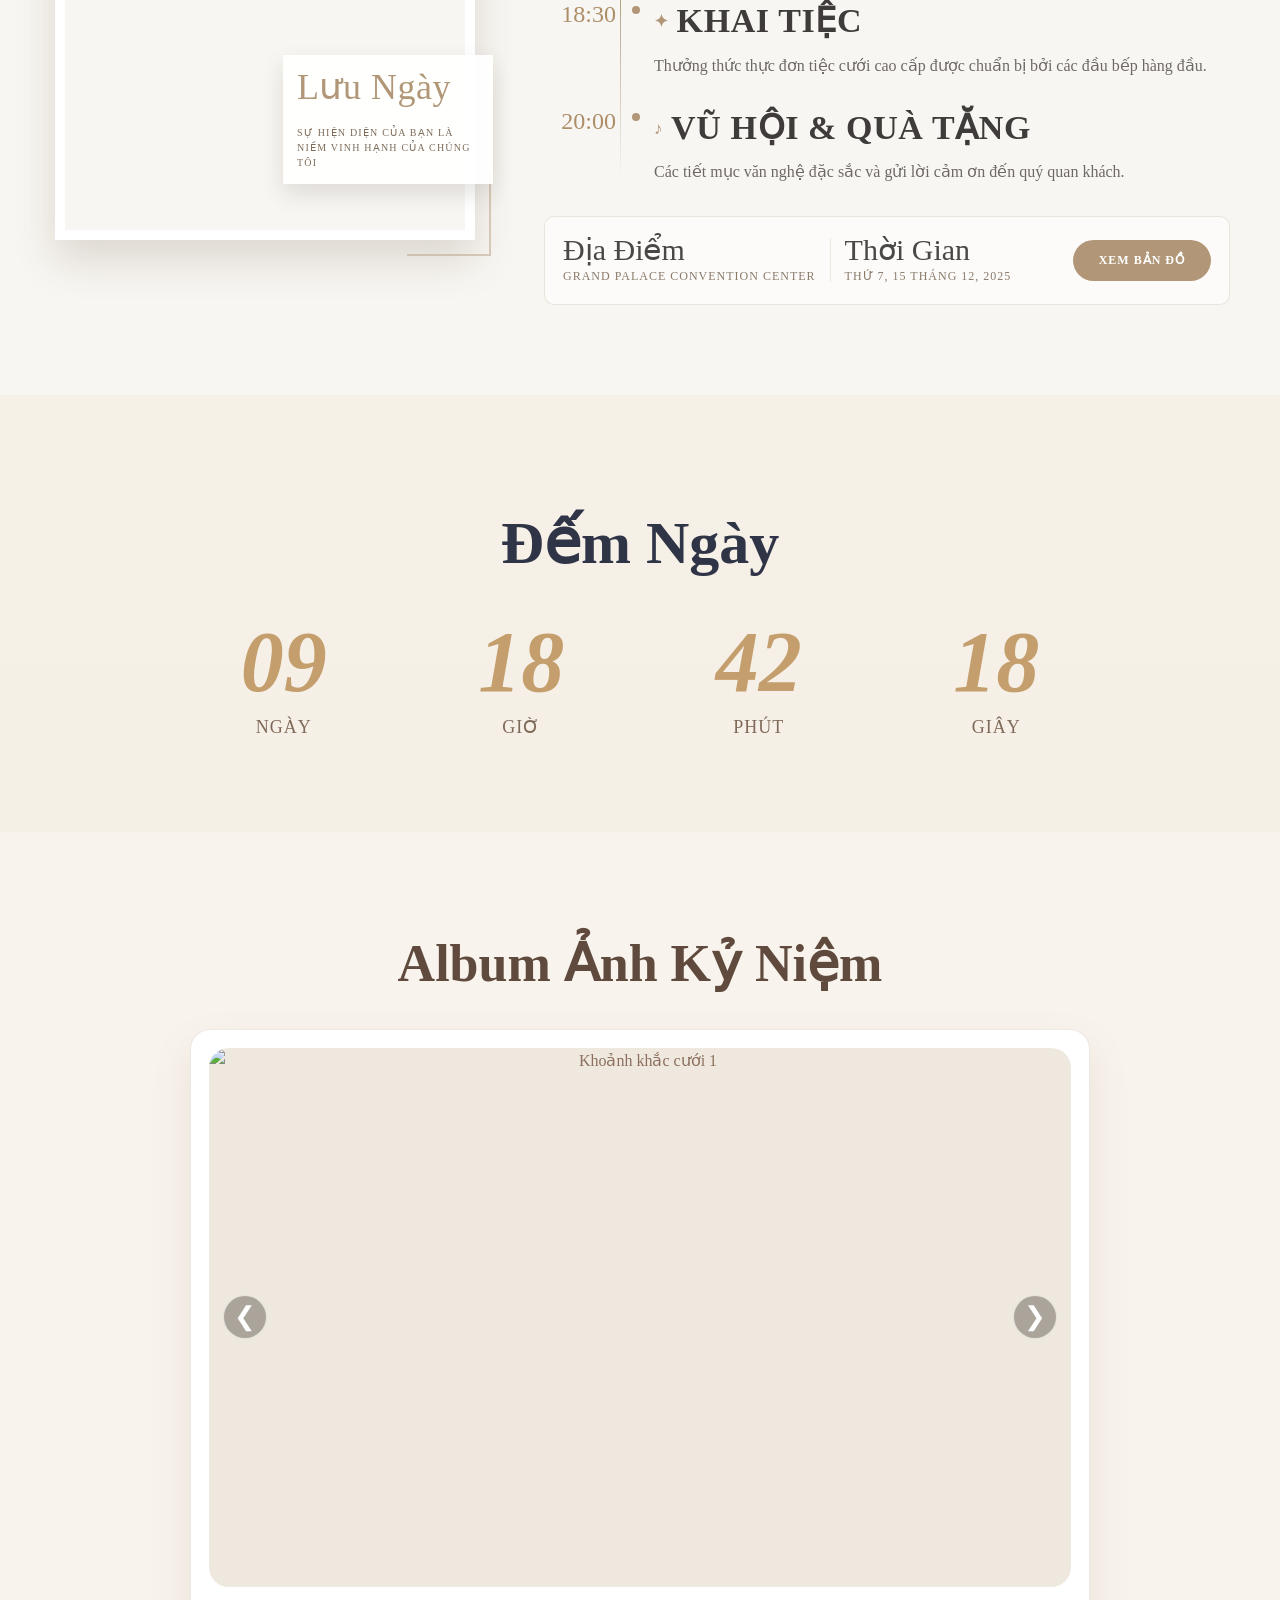
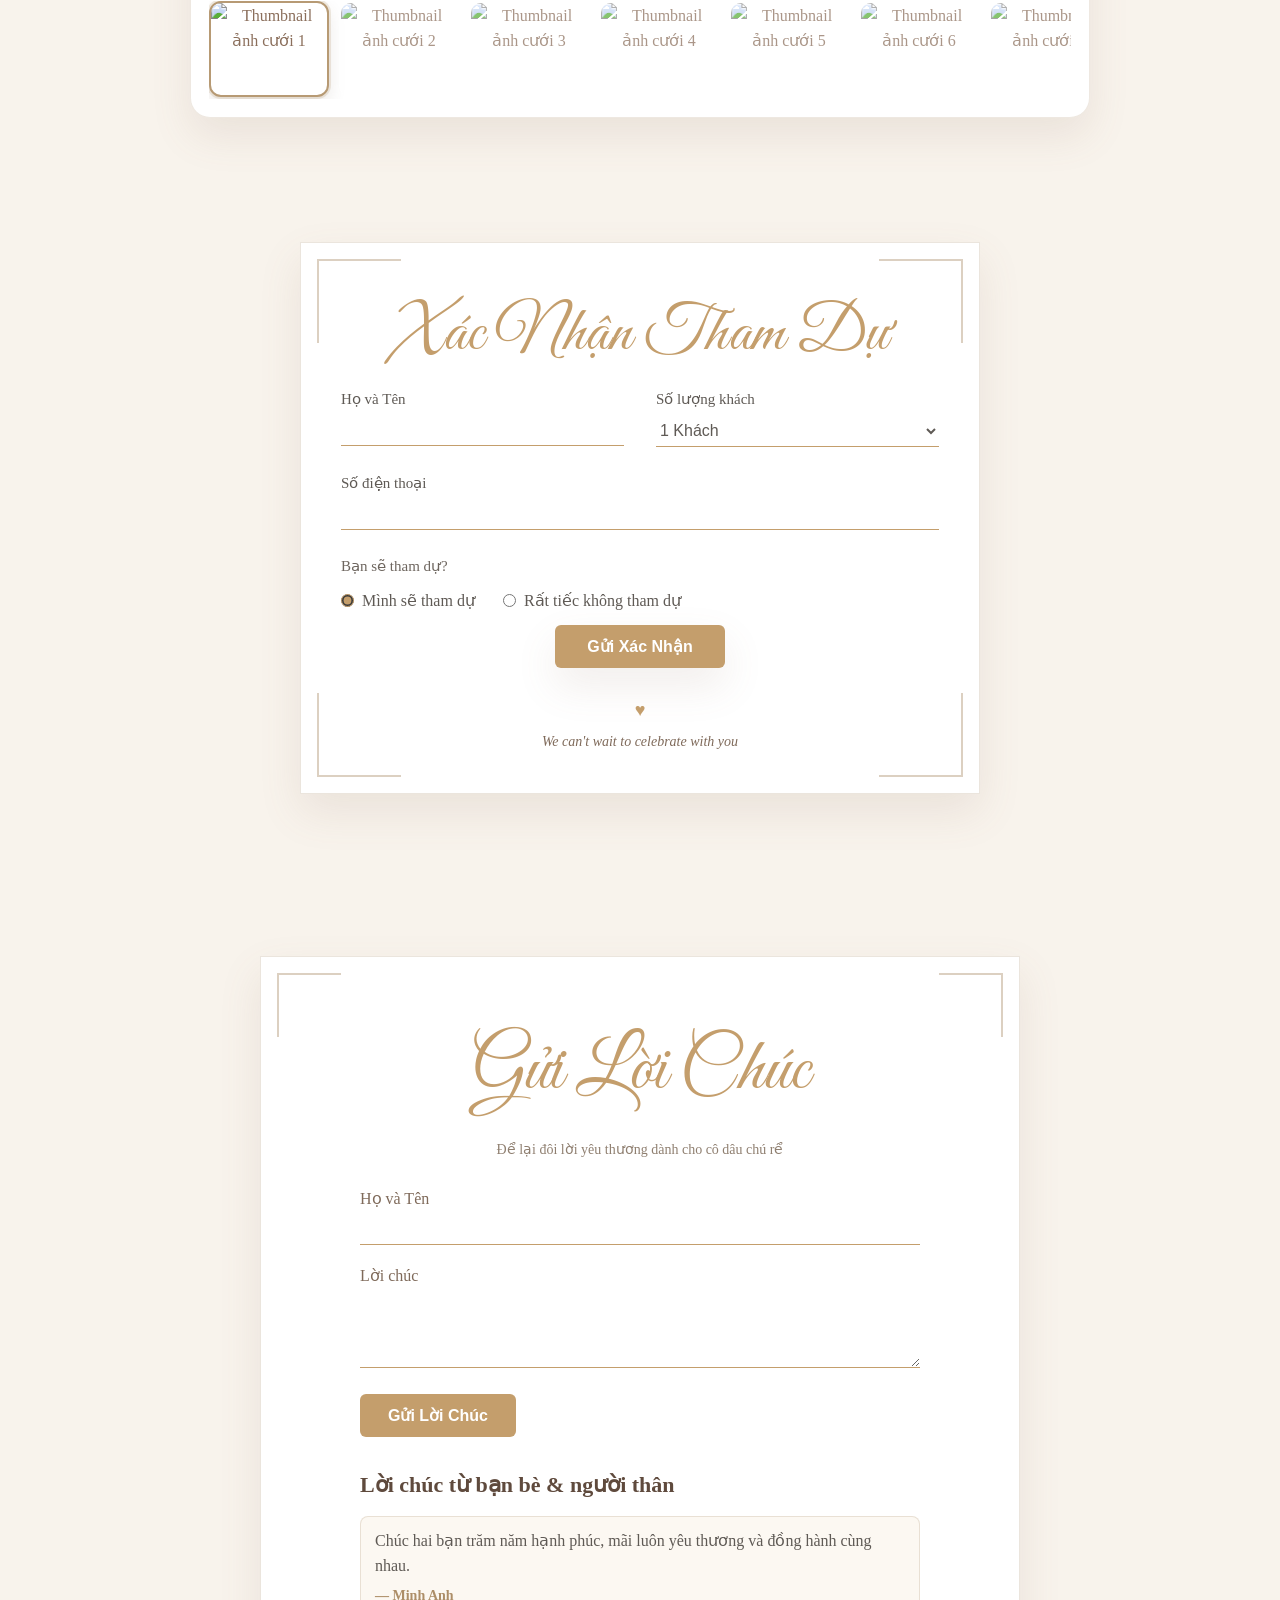
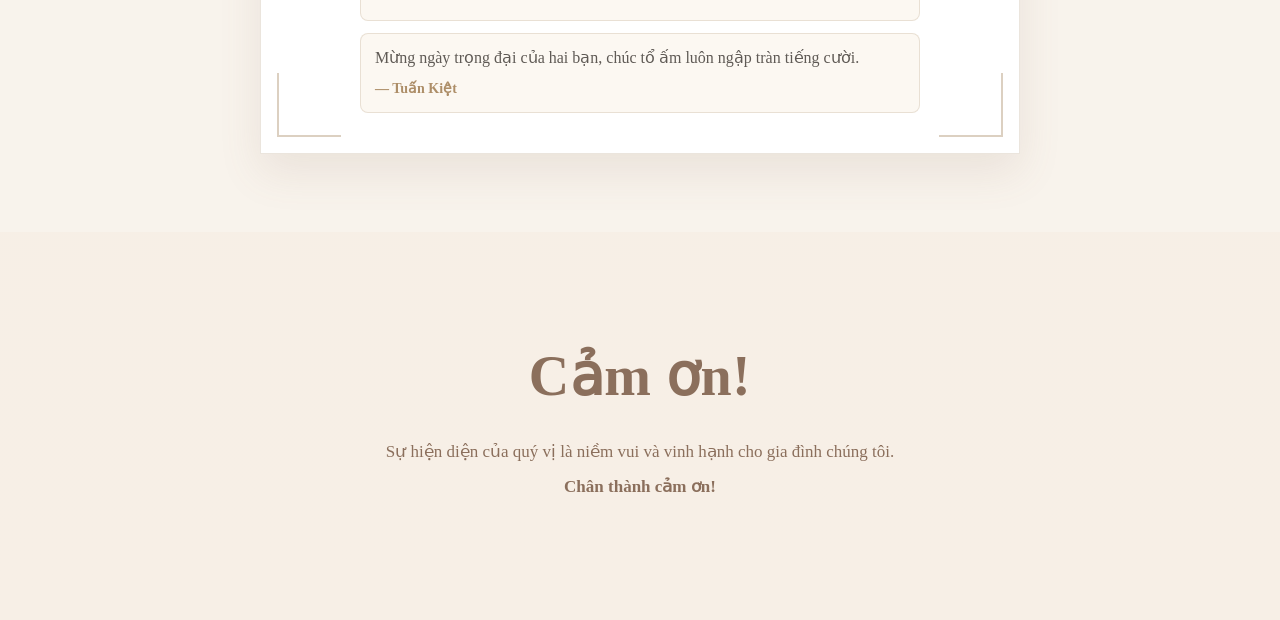
==== commit ec8cd37a: "update" ====
--- a/mau2/index.html
+++ b/mau2/index.html
@@ -4,78 +4,2118 @@
     <meta charset="UTF-8">
     <meta name="viewport" content="width=device-width, initial-scale=1.0">
     <title>Thiệp Mời Cưới</title>
-    <link rel="stylesheet" href="style.css">
+    <style>
+@import url('https://fonts.googleapis.com/css2?family=Dancing+Script:wght@500;700&family=Great+Vibes&display=swap');
+
+* {
+    margin: 0;
+    padding: 0;
+    box-sizing: border-box;
+}
+
+:root {
+    --beige-light: #f5efe6;
+    --beige-deep: #d6c6b8;
+    --pastel-brown: #8b6f5c;
+    --white: #ffffff;
+    --shadow-soft: 0 18px 40px rgba(139, 111, 92, 0.12);
+}
+
+html {
+    scroll-behavior: smooth;
+}
+
+body {
+    font-family: "Palatino Linotype", "Book Antiqua", "Times New Roman", serif;
+    background: linear-gradient(180deg, #fbf7f1 0%, var(--beige-light) 60%, #f7efe6 100%);
+    color: var(--pastel-brown);
+    text-align: center;
+    line-height: 1.6;
+}
+
+section {
+    padding: 72px 18px;
+}
+
+img {
+    max-width: 100%;
+    display: block;
+}
+
+.script {
+    font-family: "Segoe Script", "Brush Script MT", "Snell Roundhand", cursive;
+    letter-spacing: 0.5px;
+    margin-bottom: 20px;
+}
+
+/* HERO */
+.hero {
+    position: relative;
+    min-height: auto;
+    display: flex;
+    align-items: center;
+    justify-content: center;
+    overflow: hidden;
+    padding: 56px 18px 12px;
+}
+
+.hero-content {
+    position: relative;
+    z-index: 2;
+    width: min(1150px, 96vw);
+    padding: 8px 10px;
+}
+
+.hero-line {
+    display: flex;
+    align-items: center;
+    justify-content: center;
+    gap: clamp(12px, 2.5vw, 28px);
+    flex-wrap: nowrap;
+}
+
+.couple-names {
+    font-family: "Great Vibes", "Segoe Script", "Brush Script MT", cursive;
+    font-size: clamp(34px, 3vw, 68px);
+    font-style: normal;
+    font-weight: 400;
+    letter-spacing: 1px;
+    line-height: 1.2;
+    color: #5f3c30;
+    white-space: nowrap;
+}
+
+.ornament-inline {
+    width: clamp(110px, 18vw, 290px);
+    opacity: 0.65;
+    pointer-events: none;
+}
+
+.ornament-inline-right {
+    transform: scaleX(-1);
+}
+
+/* INTRO */
+.intro {
+    padding-top: 6px;
+}
+
+.intro-title {
+    font-size: clamp(26px, 3vw, 44px);
+    line-height: 1.4;
+    margin-bottom: 2px;
+    color: #5f5a55;
+}
+
+.intro-time {
+    font-size: clamp(18px, 2.1vw, 34px);
+    color: #9f7f6d;
+    margin-top: 0;
+    margin-bottom: 18px;
+}
+
+.intro h2 {
+    font-size: clamp(28px, 4.5vw, 44px);
+    margin-bottom: 8px;
+}
+
+.intro p {
+    font-size: 17px;
+    margin-top: 6px;
+}
+
+.gallery {
+    display: grid;
+    gap: 26px;
+    justify-items: center;
+    margin-top: 20px;
+}
+
+.gallery-item {
+    width: min(82vw, 400px);
+    aspect-ratio: 4 / 5.6;
+    border-radius: 50% / 28%;
+    overflow: hidden;
+    position: relative;
+    box-shadow: var(--shadow-soft);
+}
+
+.gallery-item::after {
+    content: "";
+    position: absolute;
+    inset: 10px;
+    border: 2px solid rgba(170, 170, 170, 0.6);
+    border-radius: inherit;
+    pointer-events: none;
+}
+
+.gallery-item img {
+    width: 100%;
+    height: 100%;
+    object-fit: cover;
+    transform-origin: center center;
+}
+
+.gallery-item:nth-child(1) img,
+.gallery-item:nth-child(3) img {
+    animation: gentle-zoom 6s ease-in-out infinite alternate;
+}
+
+.gallery-item:nth-child(2) img {
+    transform: scale(1);
+}
+
+@keyframes gentle-zoom {
+    0% {
+        transform: scale(1);
+    }
+    100% {
+        transform: scale(1.07);
+    }
+}
+
+/* PROFILE */
+.profile {
+    position: relative;
+    overflow: hidden;
+    background: #f8f3ec;
+}
+
+.profile-watermark {
+    position: absolute;
+    inset: 50% auto auto 50%;
+    transform: translate(-50%, -48%);
+    font-family: "Times New Roman", serif;
+    font-size: clamp(120px, 28vw, 360px);
+    font-weight: 600;
+    color: rgba(175, 148, 123, 0.08);
+    line-height: 0.9;
+    white-space: nowrap;
+    pointer-events: none;
+}
+
+.profile-header {
+    position: relative;
+    z-index: 2;
+    margin: 0 auto;
+    max-width: 760px;
+}
+
+.profile-header-decor {
+    display: flex;
+    align-items: center;
+    justify-content: center;
+    gap: 12px;
+    color: #b89976;
+    margin-bottom: 8px;
+}
+
+.profile-header-decor span {
+    width: 52px;
+    height: 1px;
+    background: #d7c0a9;
+}
+
+.profile-header h2 {
+    font-size: clamp(34px, 5vw, 56px);
+    line-height: 1.2;
+    color: #5f4a3d;
+}
+
+.profile-header p {
+    font-size: clamp(15px, 1.7vw, 21px);
+    color: #7f6a5a;
+    margin-top: 4px;
+}
+
+.couple-showcase {
+    position: relative;
+    z-index: 2;
+    max-width: 1120px;
+    margin: 54px auto 0;
+    display: flex;
+    justify-content: center;
+    align-items: center;
+    gap: 26px;
+}
+
+.person-card {
+    width: min(92vw, 420px);
+    position: relative;
+    z-index: 2;
+}
+
+.groom-card {
+    margin-right: 0;
+    z-index: 2;
+}
+
+.bride-card {
+    margin-left: 0;
+    margin-top: 0;
+    z-index: 3;
+}
+
+.ring-center {
+    width: clamp(72px, 9vw, 132px);
+    flex-shrink: 0;
+    align-self: center;
+    display: flex;
+    justify-content: center;
+    filter: drop-shadow(0 8px 14px rgba(96, 68, 46, 0.18));
+}
+
+.ring-center img {
+    width: 100%;
+    height: auto;
+    object-fit: contain;
+    mix-blend-mode: multiply;
+    filter: contrast(1.25);
+}
+
+.couple-showcase .person-card:hover {
+    z-index: 12;
+}
+
+.person-frame {
+    position: relative;
+    border: 8px solid rgba(255, 255, 255, 0.92);
+    border-radius: 170px 170px 12px 12px;
+    overflow: hidden;
+    box-shadow: var(--shadow-soft);
+    background: #dbc1a9;
+    transform: translateY(0);
+    transition: transform 0.45s ease, box-shadow 0.45s ease;
+}
+
+.person-frame img {
+    width: 100%;
+    aspect-ratio: 4 / 5.1;
+    object-fit: cover;
+    transform: scale(1);
+    transition: transform 0.7s ease;
+}
+
+.person-overlay {
+    position: absolute;
+    inset: 0;
+    background: linear-gradient(to top, rgba(45, 34, 26, 0.62) 0%, rgba(45, 34, 26, 0.05) 55%, transparent 85%);
+    transition: opacity 0.45s ease;
+}
+
+.person-label {
+    position: absolute;
+    left: 0;
+    right: 0;
+    bottom: 12px;
+    z-index: 2;
+    transition: transform 0.45s ease;
+}
+
+.person-label h3 {
+    font-family: "Dancing Script", "Great Vibes", "Segoe Script", cursive;
+    font-size: clamp(42px, 5.2vw, 60px);
+    background: linear-gradient(to right, #bf953f, #f2e6b8, #b38728, #f9efcf, #aa771c);
+    -webkit-background-clip: text;
+    background-clip: text;
+    color: transparent;
+    text-shadow: 0 2px 6px rgba(0, 0, 0, 0.25);
+    line-height: 1;
+    white-space: nowrap;
+    transition: filter 0.45s ease;
+}
+
+.person-card:hover .person-frame {
+    transform: translateY(-12px);
+    box-shadow: 0 28px 48px rgba(96, 68, 46, 0.2);
+}
+
+.person-card:hover .person-frame img {
+    transform: scale(1.06);
+}
+
+.person-card:hover .person-overlay {
+    opacity: 0.78;
+}
+
+.person-card:hover .person-label {
+    transform: translateY(-2px);
+}
+
+.person-card:hover .person-label h3 {
+    filter: brightness(1.08);
+}
+
+.person-label p {
+    margin-top: 4px;
+    font-size: 12px;
+    letter-spacing: 2px;
+    color: rgba(255, 255, 255, 0.9);
+    font-weight: 700;
+}
+
+.person-tagline {
+    margin-top: 14px;
+    font-style: italic;
+    font-size: clamp(20px, 2.4vw, 30px);
+    color: #5a4637;
+}
+
+.person-text {
+    margin: 8px auto 0;
+    max-width: 92%;
+    font-size: 14px;
+    color: #7b6655;
+    line-height: 1.65;
+}
+
+.groom-card .person-tagline,
+.groom-card .person-text {
+    padding-right: 34px;
+}
+
+.bride-card .person-tagline,
+.bride-card .person-text {
+    padding-left: 34px;
+}
+
+.couple-quote {
+    position: relative;
+    z-index: 2;
+    max-width: 760px;
+    margin: 42px auto 0;
+    color: #6a5344;
+}
+
+.couple-quote > span {
+    font-size: 34px;
+    color: #c1a181;
+    display: inline-block;
+    margin-bottom: 6px;
+}
+
+.couple-quote p {
+    font-size: clamp(24px, 3.2vw, 34px);
+    line-height: 1.45;
+    font-style: italic;
+}
+
+/* LOVE JOURNEY */
+.love-journey {
+    background: #f7f3ed;
+    border-top: 1px solid rgba(197, 160, 101, 0.25);
+    border-bottom: 1px solid rgba(197, 160, 101, 0.25);
+}
+
+.journey-wrap {
+    width: min(1100px, 100%);
+    margin: 0 auto;
+    display: grid;
+    grid-template-columns: 1fr;
+    gap: 36px;
+    align-items: center;
+}
+
+.journey-photos {
+    position: relative;
+    min-height: 520px;
+    display: flex;
+    justify-content: center;
+}
+
+.journey-photo-main {
+    width: min(100%, 350px);
+    aspect-ratio: 2 / 3;
+    position: relative;
+    box-shadow: var(--shadow-soft);
+}
+
+.journey-photo-main::after {
+    content: "";
+    position: absolute;
+    inset: 10px;
+    border: 1px solid rgba(197, 160, 101, 0.6);
+    pointer-events: none;
+}
+
+.journey-photo-main img,
+.journey-photo-sub img {
+    width: 100%;
+    height: 100%;
+    object-fit: cover;
+}
+
+.journey-photo-sub {
+    position: absolute;
+    width: min(52vw, 185px);
+    aspect-ratio: 4 / 3;
+    right: max(0px, calc(50% - 240px));
+    bottom: 22px;
+    border: 4px solid rgba(255, 255, 255, 0.95);
+    box-shadow: 0 16px 28px rgba(74, 57, 43, 0.22);
+}
+
+.journey-content h2 {
+    font-size: clamp(46px, 6vw, 74px);
+    color: #b89363;
+    line-height: 1.1;
+}
+
+.journey-subtitle {
+    margin-top: 8px;
+    font-style: italic;
+    color: #9a897b;
+}
+
+.journey-steps {
+    margin-top: 26px;
+    display: grid;
+    gap: 20px;
+}
+
+.journey-step {
+    text-align: left;
+    border-left: 2px solid rgba(197, 160, 101, 0.3);
+    padding-left: 16px;
+}
+
+.journey-step h3 {
+    font-size: clamp(24px, 2.4vw, 32px);
+    color: #4f3e31;
+}
+
+.journey-step p {
+    margin-top: 6px;
+    color: #6d5b4d;
+    line-height: 1.8;
+}
+
+/* WEDDING PROGRAM */
+.wedding-program {
+    background: #f8f6f2;
+}
+
+.program-grid {
+    width: min(1180px, 100%);
+    margin: 0 auto;
+    display: grid;
+    grid-template-columns: 1fr;
+    gap: 44px;
+    align-items: center;
+}
+
+.program-photo-col {
+    display: flex;
+    justify-content: center;
+}
+
+.program-photo-wrap {
+    position: relative;
+    width: min(92vw, 420px);
+}
+
+.program-arch-photo {
+    border-radius: 999px 999px 0 0;
+    overflow: hidden;
+    border: 10px solid rgba(255, 255, 255, 0.95);
+    box-shadow: 0 20px 40px rgba(93, 75, 58, 0.18);
+}
+
+.program-arch-photo img {
+    width: 100%;
+    height: 560px;
+    object-fit: cover;
+}
+
+.program-corner {
+    position: absolute;
+    width: 84px;
+    height: 84px;
+    border-color: rgba(177, 151, 119, 0.45);
+    border-style: solid;
+    pointer-events: none;
+}
+
+.corner-br {
+    right: -16px;
+    bottom: -16px;
+    border-width: 0 2px 2px 0;
+}
+
+.corner-tl {
+    left: -16px;
+    top: -16px;
+    border-width: 2px 0 0 2px;
+}
+
+.program-note {
+    position: absolute;
+    right: -18px;
+    bottom: 56px;
+    max-width: 210px;
+    padding: 14px;
+    background: rgba(255, 255, 255, 0.93);
+    box-shadow: 0 10px 22px rgba(42, 33, 25, 0.12);
+    text-align: left;
+}
+
+.program-note-title {
+    font-size: 36px;
+    color: #b19777;
+    line-height: 1;
+}
+
+.program-note p:last-child {
+    margin-top: 8px;
+    font-size: 10px;
+    text-transform: uppercase;
+    letter-spacing: 1.2px;
+    color: #7d6b58;
+    line-height: 1.5;
+}
+
+.program-content-col {
+    text-align: left;
+}
+
+.program-heading span {
+    font-size: clamp(36px, 4.2vw, 52px);
+    color: #b19777;
+    display: block;
+    line-height: 1;
+}
+
+.program-heading h2 {
+    font-size: clamp(50px, 6vw, 72px);
+    font-style: italic;
+    color: #2e2b2a;
+    line-height: 1.05;
+    margin-top: 8px;
+}
+
+.program-divider {
+    width: 88px;
+    height: 1px;
+    background: rgba(177, 151, 119, 0.6);
+    margin-top: 10px;
+}
+
+.program-timeline {
+    position: relative;
+    margin-top: 26px;
+}
+
+.program-timeline::before {
+    content: "";
+    position: absolute;
+    left: 76px;
+    top: 6px;
+    bottom: 6px;
+    width: 1px;
+    background: linear-gradient(to bottom, transparent, #b19777, transparent);
+}
+
+.program-item {
+    display: grid;
+    grid-template-columns: 72px 10px 1fr;
+    gap: 14px;
+    align-items: start;
+    margin-bottom: 22px;
+}
+
+.program-time {
+    font-size: 24px;
+    color: #ad8e68;
+    text-align: right;
+    padding-top: 1px;
+}
+
+.program-dot {
+    width: 8px;
+    height: 8px;
+    border-radius: 50%;
+    background: #b19777;
+    margin-top: 12px;
+    margin-left: 2px;
+}
+
+.program-detail h3 {
+    display: flex;
+    align-items: center;
+    gap: 8px;
+    font-size: clamp(27px, 3vw, 34px);
+    text-transform: uppercase;
+    color: #3f3b3a;
+    letter-spacing: 0.6px;
+}
+
+.program-detail h3 span {
+    color: #b19777;
+    font-size: 17px;
+}
+
+.program-detail p {
+    margin-top: 4px;
+    color: #6f6965;
+    line-height: 1.65;
+}
+
+.program-info-card {
+    margin-top: 30px;
+    border: 1px solid rgba(177, 151, 119, 0.22);
+    border-radius: 10px;
+    background: rgba(255, 255, 255, 0.55);
+    padding: 18px;
+    display: flex;
+    flex-direction: column;
+    gap: 14px;
+}
+
+.program-info-block {
+    text-align: left;
+}
+
+.program-info-label {
+    font-size: 30px;
+    line-height: 1;
+    color: #4b4744;
+}
+
+.program-info-value {
+    margin-top: 2px;
+    font-size: 12px;
+    letter-spacing: 1px;
+    text-transform: uppercase;
+    color: #8a7a6a;
+}
+
+.program-info-sep {
+    height: 1px;
+    background: rgba(177, 151, 119, 0.2);
+}
+
+.program-map-btn {
+    align-self: flex-start;
+    background: #b19777;
+    color: #fff;
+    text-decoration: none;
+    border-radius: 999px;
+    padding: 11px 26px;
+    font-size: 12px;
+    letter-spacing: 1px;
+    text-transform: uppercase;
+    font-weight: 700;
+    transition: opacity 0.25s ease;
+}
+
+.program-map-btn:hover {
+    opacity: 0.9;
+}
+
+/* COUNTDOWN PLUS */
+.countdown-plus {
+    max-width: 980px;
+    margin: 0 auto;
+}
+
+.countdown-kicker {
+    letter-spacing: 3px;
+    text-transform: uppercase;
+    font-size: 12px;
+    color: #d9738d;
+    font-weight: 700;
+}
+
+.countdown-plus h2 {
+    margin-top: 10px;
+    font-size: clamp(40px, 5.4vw, 60px);
+    color: #2f3546;
+}
+
+/* simplified countdown layout like second screenshot */
+.countdown-grid {
+    margin-top: 28px;
+    display: grid;
+    grid-template-columns: repeat(4, 1fr);
+    gap: 18px;
+    justify-items: center;
+}
+
+.countdown-item span {
+    font-size: clamp(54px, 8vw, 86px);
+    font-style: italic;
+    font-weight: 700;
+    color: #c49e6c;
+    line-height: 1;
+}
+
+.countdown-item p {
+    margin-top: 8px;
+    font-size: clamp(12px, 1.5vw, 18px);
+    letter-spacing: 1px;
+    text-transform: uppercase;
+    color: #7f6a5a;
+}
+
+/* preserve old utilities just in case (unused now) */
+.time-card,
+.time-card span,
+.time-card p {
+    display: none;
+}
+
+.countdown-plus h3 {
+    margin-top: 56px;
+    font-size: clamp(34px, 4.5vw, 48px);
+    color: #2f3546;
+}
+
+.event-grid {
+    margin-top: 28px;
+    display: grid;
+    grid-template-columns: repeat(2, minmax(220px, 1fr));
+    gap: 22px;
+}
+
+.event-card {
+    background: #ffffff;
+    border: 1px solid rgba(236, 19, 73, 0.18);
+    border-radius: 14px;
+    padding: 30px 20px;
+    box-shadow: 0 10px 18px rgba(31, 25, 39, 0.05);
+}
+
+.event-icon {
+    width: 56px;
+    height: 56px;
+    margin: 0 auto 14px;
+    border-radius: 50%;
+    background: rgba(236, 19, 73, 0.08);
+    display: grid;
+    place-items: center;
+    font-size: 24px;
+}
+
+.event-card h4 {
+    font-size: clamp(24px, 2.5vw, 30px);
+    color: #2f3546;
+}
+
+.event-date {
+    margin-top: 10px;
+    color: #585768;
+}
+
+.event-time {
+    margin-top: 2px;
+    color: #ec1349;
+    font-weight: 700;
+}
+
+.event-place {
+    margin-top: 10px;
+    color: #7c7685;
+    font-size: 14px;
+}
+
+.rsvp-banner {
+    margin-top: 38px;
+    position: relative;
+    border-radius: 16px;
+    overflow: hidden;
+    min-height: 250px;
+    box-shadow: var(--shadow-soft);
+}
+
+.rsvp-banner::after {
+    content: "";
+    position: absolute;
+    inset: 0;
+    background: rgba(236, 19, 73, 0.2);
+}
+
+.rsvp-banner img {
+    width: 100%;
+    height: 100%;
+    min-height: 250px;
+    object-fit: cover;
+}
+
+.rsvp-overlay {
+    position: absolute;
+    inset: 0;
+    z-index: 2;
+    display: grid;
+    place-items: center;
+}
+
+.rsvp-overlay button {
+    border: none;
+    background: #ec1349;
+    color: #fff;
+    font-weight: 700;
+    padding: 12px 30px;
+    border-radius: 999px;
+    cursor: pointer;
+    transition: transform 0.25s ease, background-color 0.25s ease;
+}
+
+.rsvp-overlay button:hover {
+    transform: translateY(-2px);
+    background: #cf0f3f;
+}
+
+/* custom sections added by user request */
+.album {
+    background: #f8f3ec;
+}
+.album h2 {
+    font-size: clamp(34px, 5vw, 52px);
+    color: #5f4a3d;
+    margin-bottom: 24px;
+}
+.album-slider {
+    position: relative;
+    max-width: 900px;
+    margin: 0 auto;
+    background: #fff;
+    border: 1px solid rgba(177, 151, 119, 0.22);
+    border-radius: 20px;
+    box-shadow: var(--shadow-soft);
+    padding: 18px;
+}
+
+.album-state {
+    display: none;
+}
+
+.album-main {
+    position: relative;
+    border-radius: 20px;
+    overflow: hidden;
+    aspect-ratio: 16 / 10;
+    background: #efe8df;
+}
+
+.album-main-frame {
+    position: relative;
+    width: 100%;
+    height: 100%;
+}
+
+.album-main-image {
+    width: 100%;
+    height: 100%;
+    object-fit: contain;
+    object-position: center;
+    transition: opacity 0.45s cubic-bezier(0.22, 1, 0.36, 1), transform 0.6s cubic-bezier(0.22, 1, 0.36, 1), filter 0.45s cubic-bezier(0.22, 1, 0.36, 1);
+    opacity: 1;
+    transform: scale(1);
+    filter: saturate(1) blur(0);
+    cursor: default;
+}
+
+.album-main-slide {
+    position: absolute;
+    inset: 0;
+    opacity: 0;
+    pointer-events: none;
+}
+
+.album-main-slide img {
+    display: block;
+}
+
+.album-main-image.is-fading {
+    opacity: 0.18;
+}
+
+.album-main-image.is-changing {
+    opacity: 0;
+    transform: scale(1.08);
+    filter: saturate(0.85) blur(1px);
+}
+
+.album-main-image.is-entering {
+    animation: albumCinematicIn 0.68s cubic-bezier(0.22, 0.61, 0.36, 1);
+}
+
+@keyframes albumCinematicIn {
+    0% {
+        opacity: 0;
+        transform: scale(1.08);
+        filter: saturate(0.88) blur(1.2px);
+    }
+    100% {
+        opacity: 1;
+        transform: scale(1);
+        filter: saturate(1) blur(0);
+    }
+}
+
+.album-nav {
+    position: absolute;
+    top: 50%;
+    display: flex;
+    align-items: center;
+    justify-content: center;
+    transform: translateY(-50%);
+    z-index: 3;
+    width: 44px;
+    height: 44px;
+    border: 1px solid rgba(255, 255, 255, 0.65);
+    border-radius: 50%;
+    background: rgba(42, 33, 25, 0.34);
+    color: #fff;
+    font-size: 26px;
+    line-height: 1;
+    cursor: pointer;
+    transition: transform 0.22s ease, background-color 0.22s ease;
+}
+
+.album-nav:hover {
+    transform: translateY(-50%) scale(1.06);
+    background: rgba(42, 33, 25, 0.52);
+}
+
+.album-nav-prev {
+    left: 14px;
+}
+
+.album-nav-next {
+    right: 14px;
+}
+
+.album-thumbs-wrap {
+    margin-top: 14px;
+    display: block;
+}
+
+.album-thumbnails {
+    display: flex;
+    gap: 10px;
+    overflow-x: auto;
+    scroll-behavior: smooth;
+    padding-bottom: 2px;
+}
+
+.album-thumbnails::-webkit-scrollbar {
+    height: 6px;
+}
+
+.album-thumbnails::-webkit-scrollbar-thumb {
+    background: rgba(177, 151, 119, 0.4);
+    border-radius: 999px;
+}
+
+.album-thumb {
+    position: relative;
+    display: block;
+    flex: 0 0 120px;
+    border: 2px solid transparent;
+    border-radius: 12px;
+    overflow: hidden;
+    background: #fff;
+    cursor: pointer;
+    opacity: 0.72;
+    transform: scale(1);
+    transition: transform 0.25s ease, opacity 0.25s ease, border-color 0.25s ease, box-shadow 0.25s ease;
+}
+
+.album-thumb-hitbox {
+    position: absolute;
+    inset: 0;
+    z-index: 2;
+    cursor: pointer;
+}
+
+.album-thumb img {
+    position: relative;
+    z-index: 1;
+    pointer-events: none;
+    width: 100%;
+    height: 92px;
+    object-fit: cover;
+    display: block;
+}
+
+.album-thumb:hover {
+    opacity: 1;
+    transform: scale(1.05);
+}
+
+.album-thumb.is-active {
+    opacity: 1;
+    border-color: #b79a74;
+    box-shadow: 0 0 0 2px rgba(183, 154, 116, 0.22), 0 8px 18px rgba(95, 74, 61, 0.12);
+}
+
+.album-thumb:focus-visible {
+    outline: 2px solid #b19777;
+    outline-offset: 2px;
+}
+
+.album-nav-set {
+    position: absolute;
+    inset: 0;
+    opacity: 0;
+    pointer-events: none;
+}
+
+.album-nav-set .album-nav {
+    pointer-events: auto;
+}
+
+#album-photo-9:checked ~ .album-main .album-main-slide-9,
+#album-photo-10:checked ~ .album-main .album-main-slide-10,
+#album-photo-11:checked ~ .album-main .album-main-slide-11,
+#album-photo-12:checked ~ .album-main .album-main-slide-12,
+#album-photo-13:checked ~ .album-main .album-main-slide-13,
+#album-photo-14:checked ~ .album-main .album-main-slide-14,
+#album-photo-15:checked ~ .album-main .album-main-slide-15,
+#album-photo-16:checked ~ .album-main .album-main-slide-16,
+#album-photo-17:checked ~ .album-main .album-main-slide-17,
+#album-photo-9:checked ~ .album-main .album-nav-set-9,
+#album-photo-10:checked ~ .album-main .album-nav-set-10,
+#album-photo-11:checked ~ .album-main .album-nav-set-11,
+#album-photo-12:checked ~ .album-main .album-nav-set-12,
+#album-photo-13:checked ~ .album-main .album-nav-set-13,
+#album-photo-14:checked ~ .album-main .album-nav-set-14,
+#album-photo-15:checked ~ .album-main .album-nav-set-15,
+#album-photo-16:checked ~ .album-main .album-nav-set-16,
+#album-photo-17:checked ~ .album-main .album-nav-set-17 {
+    opacity: 1;
+    pointer-events: auto;
+}
+
+#album-photo-9:checked ~ .album-thumbs-wrap label[for="album-photo-9"],
+#album-photo-10:checked ~ .album-thumbs-wrap label[for="album-photo-10"],
+#album-photo-11:checked ~ .album-thumbs-wrap label[for="album-photo-11"],
+#album-photo-12:checked ~ .album-thumbs-wrap label[for="album-photo-12"],
+#album-photo-13:checked ~ .album-thumbs-wrap label[for="album-photo-13"],
+#album-photo-14:checked ~ .album-thumbs-wrap label[for="album-photo-14"],
+#album-photo-15:checked ~ .album-thumbs-wrap label[for="album-photo-15"],
+#album-photo-16:checked ~ .album-thumbs-wrap label[for="album-photo-16"],
+#album-photo-17:checked ~ .album-thumbs-wrap label[for="album-photo-17"] {
+    opacity: 1;
+    border-color: #b79a74;
+    box-shadow: 0 0 0 2px rgba(183, 154, 116, 0.22), 0 8px 18px rgba(95, 74, 61, 0.12);
+}
+
+@media (max-width: 900px) {
+    .album-thumb {
+        flex-basis: 100px;
+    }
+
+    .album-thumb img {
+        height: 84px;
+    }
+}
+
+@media (max-width: 560px) {
+    .album-slider {
+        padding: 12px;
+        border-radius: 18px;
+    }
+
+    .album-main {
+        aspect-ratio: 4 / 3;
+    }
+
+    .album-nav {
+        width: 38px;
+        height: 38px;
+        font-size: 22px;
+    }
+
+    .album-thumb {
+        flex-basis: 94px;
+    }
+
+    .album-thumb img {
+        height: 80px;
+    }
+}
+
+.album-lightbox-open {
+    overflow: hidden;
+}
+
+.album-lightbox {
+    position: fixed;
+    inset: 0;
+    z-index: 1200;
+    background: rgba(35, 27, 21, 0.82);
+    -webkit-backdrop-filter: blur(4px);
+    backdrop-filter: blur(4px);
+    display: grid;
+    grid-template-columns: minmax(50px, 6vw) 1fr minmax(50px, 6vw);
+    align-items: center;
+    gap: 12px;
+    padding: clamp(14px, 2vw, 26px);
+    opacity: 0;
+    visibility: hidden;
+    pointer-events: none;
+    transition: opacity 0.32s cubic-bezier(0.22, 1, 0.36, 1), visibility 0.32s linear;
+}
+
+.album-lightbox.is-open {
+    opacity: 1;
+    visibility: visible;
+    pointer-events: auto;
+}
+
+.album-lightbox-stage {
+    width: min(92vw, 1200px);
+    margin: 0 auto;
+    position: relative;
+}
+
+.album-lightbox-progress {
+    width: 100%;
+    height: 4px;
+    border-radius: 999px;
+    background: rgba(244, 227, 205, 0.24);
+    border: 1px solid rgba(230, 209, 182, 0.34);
+    overflow: hidden;
+    margin: 0 auto 14px;
+    box-shadow: inset 0 1px 2px rgba(0, 0, 0, 0.18);
+}
+
+.album-lightbox-progress-bar {
+    display: block;
+    width: 0%;
+    height: 100%;
+    border-radius: inherit;
+    background: linear-gradient(90deg, #e8d3b2 0%, #ceb08a 55%, #b9966f 100%);
+    transition: width 0ms linear;
+}
+
+.album-lightbox-image {
+    width: 100%;
+    height: min(86vh, calc(100svh - 160px));
+    max-height: 86vh;
+    object-fit: contain;
+    border-radius: 20px;
+    border: 1px solid rgba(227, 201, 170, 0.4);
+    background: #eee5d9;
+    box-shadow: 0 24px 52px rgba(18, 13, 10, 0.38);
+    transform: scale(0.965);
+    opacity: 0.92;
+    transition: transform 0.45s cubic-bezier(0.22, 1, 0.36, 1), opacity 0.45s cubic-bezier(0.22, 1, 0.36, 1), filter 0.45s cubic-bezier(0.22, 1, 0.36, 1);
+}
+
+.album-lightbox.is-open .album-lightbox-image {
+    transform: scale(1);
+    opacity: 1;
+}
+
+.album-lightbox-image.is-fading {
+    opacity: 0.15;
+    filter: blur(1px);
+}
+
+.album-lightbox-image.is-entering {
+    animation: lightboxImageIn 0.48s cubic-bezier(0.22, 1, 0.36, 1);
+}
+
+@keyframes lightboxImageIn {
+    0% {
+        opacity: 0.22;
+        transform: scale(1.018);
+        filter: blur(1.2px);
+    }
+    100% {
+        opacity: 1;
+        transform: scale(1);
+        filter: blur(0);
+    }
+}
+
+.album-lightbox-close,
+.album-lightbox-nav,
+.album-lightbox-play {
+    border: 1px solid rgba(233, 211, 184, 0.44);
+    background: rgba(78, 58, 43, 0.56);
+    color: #f4e8d6;
+    box-shadow: 0 12px 24px rgba(0, 0, 0, 0.2);
+    cursor: pointer;
+    transition: transform 0.22s ease, background-color 0.22s ease, border-color 0.22s ease;
+}
+
+.album-lightbox-close {
+    position: absolute;
+    top: clamp(14px, 2vw, 26px);
+    right: clamp(14px, 2vw, 26px);
+    width: 46px;
+    height: 46px;
+    border-radius: 50%;
+    font-size: 24px;
+    line-height: 1;
+    z-index: 3;
+}
+
+.album-lightbox-nav {
+    position: fixed;
+    top: 50%;
+    transform: translateY(-50%);
+    width: 50px;
+    height: 50px;
+    border-radius: 50%;
+    font-size: 26px;
+    line-height: 1;
+    z-index: 4;
+}
+
+.album-lightbox-prev {
+    left: max(10px, env(safe-area-inset-left));
+}
+
+.album-lightbox-next {
+    right: max(10px, env(safe-area-inset-right));
+}
+
+.album-lightbox-toolbar {
+    grid-column: 1 / -1;
+    justify-self: center;
+    margin-top: 8px;
+}
+
+.album-lightbox-play {
+    border-radius: 999px;
+    padding: 10px 22px;
+    font-size: 15px;
+    font-weight: 600;
+    letter-spacing: 0.3px;
+}
+
+.album-lightbox-close:hover,
+.album-lightbox-play:hover {
+    transform: scale(1.05);
+    background: rgba(109, 84, 64, 0.72);
+    border-color: rgba(244, 227, 205, 0.62);
+}
+
+.album-lightbox-nav:hover {
+    transform: translateY(-50%) scale(1.05);
+    background: rgba(109, 84, 64, 0.72);
+    border-color: rgba(244, 227, 205, 0.62);
+}
+
+@media (max-width: 780px) {
+    .album-lightbox {
+        grid-template-columns: 1fr;
+        gap: 10px;
+        padding: 10px;
+    }
+
+    .album-lightbox-stage {
+        width: min(96vw, 700px);
+    }
+
+    .album-lightbox-image {
+        height: min(74vh, calc(100svh - 190px));
+        max-height: 74vh;
+        border-radius: 16px;
+    }
+
+    .album-lightbox-progress {
+        margin-bottom: 10px;
+        height: 3px;
+    }
+
+    .album-lightbox-nav,
+    .album-lightbox-close {
+        width: 40px;
+        height: 40px;
+        font-size: 21px;
+    }
+
+    .album-lightbox-prev {
+        left: max(8px, env(safe-area-inset-left));
+    }
+
+    .album-lightbox-next {
+        right: max(8px, env(safe-area-inset-right));
+    }
+
+    .album-lightbox-play {
+        padding: 8px 16px;
+        font-size: 14px;
+    }
+}
+
+@media (max-width: 480px) {
+    .album-lightbox-stage {
+        width: min(97vw, 430px);
+    }
+
+    .album-lightbox-image {
+        height: min(70vh, calc(100svh - 200px));
+        max-height: 70vh;
+    }
+
+    .album-lightbox-progress {
+        margin-bottom: 8px;
+    }
+}
+
+.wishes {
+    background: #f8f3ec;
+    padding: 78px 18px;
+}
+.wishes h2 {
+    font-size: clamp(48px, 6vw, 74px);
+    color: #c49e6c;
+    margin-bottom: 8px;
+    font-family: "Great Vibes", "Segoe Script", "Brush Script MT", cursive;
+    font-weight: 400;
+}
+.wishes-subtitle {
+    color: #8f7f70;
+    font-size: 14px;
+    margin-bottom: 24px;
+}
+.wishes-box {
+    max-width: 760px;
+    margin: 0 auto;
+    background: #ffffff;
+    border: 1px solid rgba(177, 151, 119, 0.25);
+    box-shadow: var(--shadow-soft);
+    padding: 56px 40px 40px;
+    position: relative;
+}
+.wish-corner {
+    position: absolute;
+    width: 64px;
+    height: 64px;
+    border-color: rgba(177, 151, 119, 0.45);
+    border-style: solid;
+    pointer-events: none;
+}
+.wish-corner-tl { top: 16px; left: 16px; border-width: 2px 0 0 2px; }
+.wish-corner-tr { top: 16px; right: 16px; border-width: 2px 2px 0 0; }
+.wish-corner-bl { bottom: 16px; left: 16px; border-width: 0 0 2px 2px; }
+.wish-corner-br { bottom: 16px; right: 16px; border-width: 0 2px 2px 0; }
+
+.wishes-form {
+    max-width: 560px;
+    margin: 0 auto;
+    text-align: left;
+}
+.wishes .form-group {
+    margin-bottom: 18px;
+}
+.wishes label {
+    display: block;
+    margin-bottom: 6px;
+    font-size: 16px;
+    color: #7f6a5a;
+}
+.wishes textarea {
+    resize: vertical;
+}
+.wishes button {
+    display: inline-block;
+    background: #c49e6c;
+    color: #ffffff;
+    padding: 12px 28px;
+    border: none;
+    border-radius: 6px;
+    font-size: 16px;
+    cursor: pointer;
+    font-weight: 700;
+}
+.wishes button:hover {
+    opacity: 0.9;
+}
+
+.wishes-list-wrap {
+    max-width: 560px;
+    margin: 30px auto 0;
+    text-align: left;
+}
+.wishes-list-wrap h3 {
+    font-size: 22px;
+    color: #5f4a3d;
+    margin-bottom: 14px;
+}
+.wishes-list {
+    display: grid;
+    gap: 12px;
+}
+.wish-item {
+    background: #fcf8f2;
+    border: 1px solid rgba(177, 151, 119, 0.25);
+    border-radius: 8px;
+    padding: 12px 14px;
+}
+.wish-item-text {
+    color: #5f5a55;
+    line-height: 1.55;
+}
+.wish-item-author {
+    margin-top: 7px;
+    color: #ad8e68;
+    font-size: 14px;
+    font-weight: 700;
+}
+
+.thank-you h2 {
+    font-size: clamp(36px, 5vw, 52px);
+    color: #5f4a3d;
+}
+
+/* RSVP BOX STYLES matching screenshot design */
+.rsvp-form {
+    background: #f8f3ec;
+    padding: 58px 18px 84px;
+    margin-top: -24px;
+}
+.rsvp-box {
+    max-width: 680px;
+    margin: 0 auto;
+    background: #ffffff;
+    padding: 60px 40px 40px;
+    position: relative;
+    border: 1px solid rgba(177, 151, 119, 0.25);
+    box-shadow: var(--shadow-soft);
+}
+.rsvp-box h2 {
+    font-family: "Great Vibes", "Segoe Script", "Brush Script MT", cursive;
+    font-size: clamp(64px, 1vw, 92px);
+    color: #c49e6c;
+    line-height: 1;
+    font-weight: 400;
+    letter-spacing: 0.5px;
+}
+.rsvp-box .corner {
+    position: absolute;
+    width: 84px;
+    height: 84px;
+    border-color: rgba(177, 151, 119, 0.45);
+    border-style: solid;
+    pointer-events: none;
+}
+.rsvp-box .corner-tl { top: 16px; left: 16px; border-width: 2px 0 0 2px; }
+.rsvp-box .corner-tr { top: 16px; right: 16px; border-width: 2px 2px 0 0; }
+.rsvp-box .corner-bl { bottom: 16px; left: 16px; border-width: 0 0 2px 2px; }
+.rsvp-box .corner-br { bottom: 16px; right: 16px; border-width: 0 2px 2px 0; }
+
+.rsvp-subtitle {
+    font-size: clamp(12px, 1.6vw, 18px);
+    color: #9aa7c2;
+    margin-top: 10px;
+    margin-bottom: 18px;
+    text-transform: uppercase;
+    letter-spacing: 2px;
+}
+
+.rsvp-row {
+    display: flex;
+    gap: 32px;
+    flex-wrap: wrap;
+    margin-bottom: 24px;
+}
+.rsvp-group {
+    flex: 1 1 220px;
+    display: flex;
+    flex-direction: column;
+}
+.rsvp-group label {
+    font-size: 15px;
+    color: #5f5a55;
+    margin-bottom: 4px;
+    text-align: left;
+}
+.rsvp-group input,
+.rsvp-group select {
+    font-size: 16px;
+    color: #5f5a55;
+}
+
+/* underline inputs used in RSVP */
+.input-underline {
+    background: transparent;
+    border: none;
+    border-bottom: 1px solid #c49e6c;
+    padding: 6px 0;
+    width: 100%;
+}
+.input-underline:focus {
+    outline: none;
+    border-color: #d4af37;
+}
+.rsvp-submit {
+    background: #c49e6c;
+    color: #ffffff;
+    padding: 12px 32px;
+    border: none;
+    border-radius: 6px;
+    font-size: 16px;
+    font-weight: 700;
+    cursor: pointer;
+    box-shadow: var(--shadow-soft);
+    transition: opacity 0.25s ease, transform 0.25s ease;
+}
+.rsvp-submit:hover {
+    opacity: 0.9;
+    transform: translateY(-2px);
+}
+
+.attendance-choice {
+    margin-top: 6px;
+    border: none;
+    padding: 0;
+    text-align: left;
+    margin-bottom: 10px;
+}
+.attendance-choice legend {
+    font-size: 15px;
+    color: #6e665f;
+    margin-bottom: 10px;
+}
+.choice-option {
+    display: inline-flex;
+    align-items: center;
+    gap: 8px;
+    margin-right: 24px;
+    color: #5f5a55;
+    font-size: 16px;
+    cursor: pointer;
+}
+.choice-option input {
+    accent-color: #c49e6c;
+}
+
+.rsvp-footer {
+    margin-top: 28px;
+    text-align: center;
+    color: #7f6a5a;
+    font-style: italic;
+    font-size: 14px;
+}
+
+.rsvp-footer .heart {
+    display: block;
+    font-size: 18px;
+    color: #c49e6c;
+    margin: 0 auto 6px;
+}
+
+.quote-dots {
+    margin-top: 16px;
+    display: flex;
+    justify-content: center;
+    gap: 8px;
+}
+
+.quote-dots i {
+    width: 7px;
+    height: 7px;
+    border-radius: 50%;
+    background: rgba(177, 146, 115, 0.35);
+}
+
+.quote-dots i:nth-child(2) {
+    background: rgba(177, 146, 115, 0.95);
+}
+
+/* COUNTDOWN */
+.countdown {
+    display: grid;
+    gap: 18px;
+    justify-content: center;
+    text-transform: uppercase;
+    letter-spacing: 1px;
+}
+
+.countdown div {
+    background: var(--white);
+    padding: 18px 22px;
+    border-radius: 16px;
+    box-shadow: var(--shadow-soft);
+    min-width: 140px;
+}
+
+.countdown span {
+    font-size: 34px;
+    font-weight: 600;
+    display: block;
+}
+
+.countdown p {
+    font-size: 12px;
+    margin-top: 6px;
+    color: #a08a7a;
+}
+
+/* VIDEO */
+.video-thumb {
+    position: relative;
+    max-width: 860px;
+    margin: 0 auto;
+    cursor: pointer;
+    border: none;
+    padding: 0;
+    background: transparent;
+}
+
+.video-thumb img {
+    width: 100%;
+    border-radius: 18px;
+    box-shadow: var(--shadow-soft);
+}
+
+.play-btn {
+    position: absolute;
+    top: 50%;
+    left: 50%;
+    transform: translate(-50%, -50%);
+    font-size: 40px;
+    background: rgba(255, 255, 255, 0.8);
+    color: var(--pastel-brown);
+    width: 72px;
+    height: 72px;
+    border-radius: 50%;
+    display: grid;
+    place-items: center;
+    box-shadow: 0 12px 24px rgba(139, 111, 92, 0.2);
+}
+
+/* THANK YOU SECTION */
+.thank-you {
+    padding: 100px 20px 120px;
+}
+
+.thank-you-content h2 {
+    font-size: clamp(32px, 5vw, 56px);
+    margin-bottom: 16px;
+    color: var(--pastel-brown);
+}
+
+.thank-you-content p {
+    font-size: 17px;
+    margin-top: 8px;
+    max-width: 600px;
+    margin-left: auto;
+    margin-right: auto;
+}
+
+/* MODAL */
+.modal {
+    display: none;
+    position: fixed;
+    inset: 0;
+    background: rgba(20, 12, 8, 0.5);
+    justify-content: center;
+    align-items: center;
+    padding: 20px;
+    z-index: 99;
+}
+
+.modal.is-open {
+    display: flex;
+}
+
+.modal-content {
+    background: var(--white);
+    padding: 20px;
+    border-radius: 18px;
+    width: min(90vw, 720px);
+    box-shadow: var(--shadow-soft);
+}
+
+.modal video {
+    width: 100%;
+    border-radius: 12px;
+}
+
+#closeModal {
+    float: right;
+    font-size: 28px;
+    cursor: pointer;
+    border: none;
+    background: transparent;
+    color: var(--pastel-brown);
+}
+
+/* FLOATING HEARTS */
+.floating-heart {
+    position: fixed;
+    bottom: -20px;
+    color: var(--beige-deep);
+    font-size: 18px;
+    opacity: 0.8;
+    animation: float-up 6s linear forwards;
+    pointer-events: none;
+    z-index: 5;
+}
+
+@keyframes float-up {
+    0% {
+        transform: translateY(0) scale(0.9);
+        opacity: 0.8;
+    }
+    70% {
+        opacity: 0.6;
+    }
+    100% {
+        transform: translateY(-120vh) scale(1.15);
+        opacity: 0;
+    }
+}
+
+/* SCROLL REVEAL */
+.reveal,
+.fade {
+    --reveal-duration: 920ms;
+    --reveal-delay: 0ms;
+    --reveal-distance: 44px;
+    --reveal-scale: 0.94;
+    --reveal-blur: 10px;
+    --reveal-ease: cubic-bezier(0.22, 1, 0.36, 1);
+    opacity: 0;
+    transform: translate3d(0, var(--reveal-distance), 0);
+    filter: blur(var(--reveal-blur));
+    transition: opacity var(--reveal-duration) var(--reveal-ease),
+        transform var(--reveal-duration) var(--reveal-ease),
+        filter var(--reveal-duration) var(--reveal-ease);
+    transition-delay: var(--reveal-delay);
+    will-change: opacity, transform, filter;
+}
+
+.reveal.is-visible,
+.fade.show {
+    opacity: 1;
+    transform: translate3d(0, 0, 0) scale(1);
+    filter: blur(0);
+}
+
+.fx-fade-up {
+    transform: translate3d(0, var(--reveal-distance), 0);
+    filter: blur(6px);
+}
+
+.fx-fade-down {
+    transform: translate3d(0, calc(var(--reveal-distance) * -1), 0);
+    filter: blur(6px);
+}
+
+.fx-scale-blur {
+    transform: translate3d(0, 16px, 0) scale(var(--reveal-scale));
+    filter: blur(var(--reveal-blur));
+}
+
+.reveal-stagger .reveal-child {
+    --stagger-step: 85ms;
+    --child-distance: 18px;
+    opacity: 0;
+    transform: translate3d(0, var(--child-distance), 0);
+    filter: blur(5px);
+    transition: opacity 760ms var(--reveal-ease),
+        transform 760ms var(--reveal-ease),
+        filter 760ms var(--reveal-ease);
+    transition-delay: calc(var(--stagger-index, 0) * var(--stagger-step));
+    will-change: opacity, transform, filter;
+}
+
+.reveal-stagger.is-visible .reveal-child {
+    opacity: 1;
+    transform: translate3d(0, 0, 0);
+    filter: blur(0);
+}
+
+.parallax-bg {
+    --parallax-shift: 0px;
+    overflow: hidden;
+}
+
+.parallax-bg > img {
+    transform: translate3d(0, var(--parallax-shift), 0) scale(1.04);
+    transform-origin: center;
+    will-change: transform;
+}
+
+@media (max-width: 768px) {
+    .reveal,
+    .fade {
+        --reveal-duration: 760ms;
+        --reveal-distance: 28px;
+        --reveal-blur: 6px;
+    }
+
+    .reveal-stagger .reveal-child {
+        --stagger-step: 65ms;
+        --child-distance: 14px;
+    }
+
+    .parallax-bg > img {
+        transform: translate3d(0, var(--parallax-shift), 0) scale(1.02);
+    }
+}
+
+@media (prefers-reduced-motion: reduce) {
+    .reveal,
+    .fade,
+    .reveal-stagger .reveal-child,
+    .parallax-bg > img {
+        transition: none !important;
+        animation: none !important;
+        transform: none !important;
+        filter: none !important;
+        opacity: 1 !important;
+    }
+}
+
+/* Responsive */
+@media (min-width: 768px) {
+    section {
+        padding: 90px 24px;
+    }
+
+    .gallery {
+        grid-template-columns: repeat(3, minmax(220px, 1fr));
+    }
+
+    .couple-showcase {
+        padding: 0 22px;
+    }
+
+    .journey-wrap {
+        grid-template-columns: 1fr 1fr;
+        gap: 46px;
+    }
+
+    .journey-content {
+        text-align: left;
+    }
+
+    .program-grid {
+        grid-template-columns: minmax(280px, 430px) 1fr;
+        gap: 64px;
+    }
+
+    .program-info-card {
+        flex-direction: row;
+        align-items: center;
+    }
+
+    .program-info-sep {
+        width: 1px;
+        height: 44px;
+    }
+
+    .program-map-btn {
+        margin-left: auto;
+        align-self: center;
+    }
+
+    .countdown {
+        grid-template-columns: repeat(3, minmax(140px, 1fr));
+        gap: 26px;
+    }
+}
+
+@media (max-width: 767px) {
+    .hero-line {
+        gap: 10px;
+    }
+
+    .ornament-inline {
+        width: clamp(70px, 22vw, 140px);
+    }
+
+    .couple-names {
+        font-size: clamp(26px, 8vw, 42px);
+    }
+
+    .intro {
+        padding-top: 0;
+    }
+
+    .intro-title {
+        font-size: 19px;
+    }
+
+    .intro-time {
+        font-size: 24px;
+    }
+
+    .profile {
+        padding-top: 56px;
+    }
+
+    .profile-watermark {
+        font-size: clamp(90px, 38vw, 220px);
+        transform: translate(-50%, -42%);
+    }
+
+    .couple-showcase {
+        flex-direction: column;
+        align-items: center;
+        gap: 20px;
+        margin-top: 34px;
+    }
+
+    .ring-center {
+        width: 84px;
+        margin: 2px 0;
+    }
+
+    .groom-card,
+    .bride-card {
+        margin: 0;
+    }
+
+    .person-frame {
+        border-width: 6px;
+    }
+
+    .person-text {
+        max-width: 100%;
+    }
+
+    .groom-card .person-tagline,
+    .groom-card .person-text,
+    .bride-card .person-tagline,
+    .bride-card .person-text {
+        padding-left: 0;
+        padding-right: 0;
+    }
+
+    .couple-quote p {
+        font-size: 20px;
+    }
+
+    .journey-photos {
+        min-height: 410px;
+    }
+
+    .journey-photo-main {
+        width: min(88vw, 290px);
+    }
+
+    .journey-photo-sub {
+        width: min(44vw, 150px);
+        right: max(0px, calc(50% - 206px));
+        bottom: 12px;
+    }
+
+    .journey-step {
+        text-align: center;
+        border-left: none;
+        border-top: 1px solid rgba(197, 160, 101, 0.3);
+        padding-left: 0;
+        padding-top: 14px;
+    }
+
+    .countdown-grid {
+        grid-template-columns: repeat(2, minmax(120px, 1fr));
+    }
+
+    .event-grid {
+        grid-template-columns: 1fr;
+    }
+
+    .program-photo-wrap {
+        width: min(92vw, 360px);
+    }
+
+    .program-arch-photo img {
+        height: 470px;
+    }
+
+    .program-note {
+        display: none;
+    }
+
+    .program-timeline::before {
+        left: 30px;
+    }
+
+    .program-item {
+        grid-template-columns: 30px 10px 1fr;
+    }
+
+    .program-time {
+        text-align: left;
+        font-size: 20px;
+    }
+}
+
+</style>
 </head>
 <body>
 
 <!-- ===== HERO ===== -->
 <section class="hero">
-    <div class="hero-content">
-        <div class="hero-line">
-            <img class="ornament-inline" src="img/anh.png" alt="" aria-hidden="true">
-            <p class="couple-names">Thành Nam & Ngọc Lan</p>
-            <img class="ornament-inline ornament-inline-right" src="img/anh.png" alt="" aria-hidden="true">
+    <div class="hero-content" data-editable="year">
+        <div class="hero-line" data-editable="year_2">
+            <img class="ornament-inline" src="https://drive.google.com/file/d/1YVoVExPEbokMwU8vdI-ozOlt5JB7kgOW/view?usp=drive_link" alt="" aria-hidden="true" class="couple_photo">
+            <p class="couple-names" data-editable="year_3">Thành Nam & Ngọc Lan</p>
+            <img class="ornament-inline ornament-inline-right" src="https://drive.google.com/file/d/1Z-Y6j6vi27pEiDfCbeKGhbDBTGu6P_X0/view?usp=drive_link" alt="" aria-hidden="true" class="couple_photo_2">
         </div>
     </div>
 </section>
 
 <!-- ===== INTRO ===== -->
 <section class="intro fade reveal fx-fade-up reveal-stagger">
-    <p class="intro-title">Hôn lễ của chúng mình sẽ tổ chức</p>
-    <p class="intro-time">Vào lúc 18h thứ 7 ngày 15/06/2026</p>
+    <p class="intro-title" data-editable="wedding">Hôn lễ của chúng mình sẽ tổ chức</p>
+    <p class="intro-time" data-editable="date">Vào lúc 18h thứ 7 ngày 15/06/2026</p>
 
     <div class="gallery">
         <div class="gallery-item">
-            <img src="https://tonywedding.vn/wp-content/uploads/2025/12/z7369987445334_60410bb69579fbf32780dfd3d4174cf0.jpg" alt="Ảnh cưới 1">
+            <img src="https://tonywedding.vn/wp-content/uploads/2025/12/z7369987445334_60410bb69579fbf32780dfd3d4174cf0.jpg" alt="Ảnh cưới 1" data-image-editable="photo">
         </div>
         <div class="gallery-item">
-            <img src="https://tonywedding.vn/wp-content/uploads/2025/12/z7369987495474_bee5538b19e6eebcc6d7312c3fad2387.jpg" alt="Ảnh cưới 2">
+            <img src="https://tonywedding.vn/wp-content/uploads/2025/12/z7369987495474_bee5538b19e6eebcc6d7312c3fad2387.jpg" alt="Ảnh cưới 2" data-image-editable="photo_2">
         </div>
         <div class="gallery-item">
-            <img src="https://tonywedding.vn/wp-content/uploads/2025/12/z7369987229127_445585cf352283a4e338082a076e05d6.jpg" alt="Ảnh cưới 3">
+            <img src="https://tonywedding.vn/wp-content/uploads/2025/12/z7369987229127_445585cf352283a4e338082a076e05d6.jpg" alt="Ảnh cưới 3" data-image-editable="photo_3">
         </div>
     </div>
 </section>
 
 <!-- ===== PROFILE ===== -->
 <section class="profile fade reveal fx-fade-down reveal-stagger">
-    <div class="profile-watermark" aria-hidden="true">V&amp;T</div>
-
-    <div class="profile-header">
-        <div class="profile-header-decor" aria-hidden="true">
+    <div class="profile-watermark" aria-hidden="true" data-editable="field_4">V&amp;T</div>
+
+    <div class="profile-header" data-editable="field_5">
+        <div class="profile-header-decor" aria-hidden="true" data-editable="field_6">
             <span></span>
-            <i>♥</i>
+            <i data-editable="field_7">♥</i>
             <span></span>
         </div>
-        <h2>Cặp Đôi Hạnh Phúc</h2>
-        <p>Hôn lễ của chúng mình sẽ tổ chức vào lúc 18h thứ 7 ngày 15/06/2026</p>
+        <h2 data-editable="happy">Cặp Đôi Hạnh Phúc</h2>
+        <p data-editable="wedding_2">Hôn lễ của chúng mình sẽ tổ chức vào lúc 18h thứ 7 ngày 15/06/2026</p>
     </div>
 
     <div class="couple-showcase">
         <article class="person-card groom-card">
             <div class="person-frame">
-                <img src="[data-uri]" alt="Chú rể Văn Toàn">
+                <img src="https://www.bing.com/th/id/OIP.yEnadlWc-cm9KwyYVkcz-AHaLH?w=157&h=211&c=8&rs=1&qlt=90&o=6&dpr=1.3&pid=3.1&rm=2" alt="Chú rể Văn Toàn" data-image-editable="photo_4">
                 <div class="person-overlay" aria-hidden="true"></div>
-                <div class="person-label">
-                    <h3 class="script">Văn Toàn</h3>
-                    <p>CHÚ RỂ</p>
+                <div class="person-label" data-editable="groom">
+                    <h3 class="script" data-editable="field_8">Văn Toàn</h3>
+                    <p data-editable="groom_2">CHÚ RỂ</p>
                 </div>
             </div>
-            <p class="person-tagline">"Người chồng lý tưởng"</p>
-            <p class="person-text">Chú rể là người điềm đạm, thân thiện, giao tiếp tốt và yêu gia đình. Anh luôn là chỗ dựa vững chắc cho người bạn đời của mình.</p>
+            <p class="person-tagline" data-editable="field_9">"Người chồng lý tưởng"</p>
+            <p class="person-text" data-editable="groom_3">Chú rể là người điềm đạm, thân thiện, giao tiếp tốt và yêu gia đình. Anh luôn là chỗ dựa vững chắc cho người bạn đời của mình.</p>
         </article>
 
         <article class="person-card bride-card">
             <div class="person-frame">  
-                <img src="https://tse2.mm.bing.net/th/id/OIP.8zuU7WNIqQjj6x11Xs-zAQHaKz?rs=1&pid=ImgDetMain&o=7&rm=3" alt="Cô dâu Tú Trinh">
+                <img src="https://tse2.mm.bing.net/th/id/OIP.8zuU7WNIqQjj6x11Xs-zAQHaKz?rs=1&pid=ImgDetMain&o=7&rm=3" alt="Cô dâu Tú Trinh" data-image-editable="photo_5">
                 <div class="person-overlay" aria-hidden="true"></div>
-                <div class="person-label">
-                    <h3 class="script">Tú Trinh</h3>
-                    <p>CÔ DÂU</p>
+                <div class="person-label" data-editable="bride">
+                    <h3 class="script" data-editable="field_10">Tú Trinh</h3>
+                    <p data-editable="bride_2">CÔ DÂU</p>
                 </div>
             </div>
-            <p class="person-tagline">"Nàng thơ dịu dàng"</p>
-            <p class="person-text">Cô dâu dịu dàng, nữ tính, thích nấu ăn và du lịch cùng gia đình. Nụ cười của cô ấy luôn mang lại niềm vui cho mọi người xung quanh.</p>
+            <p class="person-tagline" data-editable="field_11">"Nàng thơ dịu dàng"</p>
+            <p class="person-text" data-editable="groom_4">Cô dâu dịu dàng, nữ tính, thích nấu ăn và du lịch cùng gia đình. Nụ cười của cô ấy luôn mang lại niềm vui cho mọi người xung quanh.</p>
         </article>
     </div>
 
@@ -87,29 +2127,29 @@
     <div class="journey-wrap">
         <div class="journey-photos">
             <div class="journey-photo-main parallax-bg" data-parallax-speed="0.055">
-                <img src="https://lh3.googleusercontent.com/aida-public/[base64]" alt="Khoảnh khắc tình yêu">
+                <img src="https://lh3.googleusercontent.com/aida-public/[base64]" alt="Khoảnh khắc tình yêu" data-image-editable="photo_6">
             </div>
             <div class="journey-photo-sub">
-                <img src="https://lh3.googleusercontent.com/aida-public/[base64]" alt="Khoảnh khắc ngọt ngào">
+                <img src="https://lh3.googleusercontent.com/aida-public/[base64]" alt="Khoảnh khắc ngọt ngào" data-image-editable="photo_7">
             </div>
         </div>
 
-        <div class="journey-content">
-            <h2 class="script">Hành Trình Tình Yêu</h2>
-            <p class="journey-subtitle">A love story written in the stars</p>
-
-            <div class="journey-steps">
+        <div class="journey-content" data-editable="date_2">
+            <h2 class="script" data-editable="love">Hành Trình Tình Yêu</h2>
+            <p class="journey-subtitle" data-editable="love_2">A love story written in the stars</p>
+
+            <div class="journey-steps" data-editable="date_3">
                 <article class="journey-step">
-                    <h3>Gặp Gỡ</h3>
-                    <p>Trong một ngày bình yên, chúng mình tình cờ gặp nhau. Từ ánh nhìn đầu tiên, cả hai đã cảm nhận được sự đồng điệu rất khó gọi tên.</p>
+                    <h3 data-editable="field_12">Gặp Gỡ</h3>
+                    <p data-editable="date_4">Trong một ngày bình yên, chúng mình tình cờ gặp nhau. Từ ánh nhìn đầu tiên, cả hai đã cảm nhận được sự đồng điệu rất khó gọi tên.</p>
                 </article>
                 <article class="journey-step">
-                    <h3>Gắn Kết</h3>
-                    <p>Qua từng cuộc trò chuyện, từng chuyến đi ngắn và những lần sẻ chia, tình yêu lớn dần theo năm tháng bằng sự thấu hiểu và tin tưởng.</p>
+                    <h3 data-editable="field_13">Gắn Kết</h3>
+                    <p data-editable="month">Qua từng cuộc trò chuyện, từng chuyến đi ngắn và những lần sẻ chia, tình yêu lớn dần theo năm tháng bằng sự thấu hiểu và tin tưởng.</p>
                 </article>
                 <article class="journey-step">
-                    <h3>Lời Hứa</h3>
-                    <p>Dưới ánh hoàng hôn dịu dàng, chúng mình đã chọn nắm tay nhau bước vào chặng đường mới, cùng vun đắp một mái ấm hạnh phúc.</p>
+                    <h3 data-editable="field_14">Lời Hứa</h3>
+                    <p data-editable="parents">Dưới ánh hoàng hôn dịu dàng, chúng mình đã chọn nắm tay nhau bước vào chặng đường mới, cùng vun đắp một mái ấm hạnh phúc.</p>
                 </article>
             </div>
         </div>
@@ -122,73 +2162,73 @@
         <div class="program-photo-col">
             <div class="program-photo-wrap">
                 <div class="program-arch-photo parallax-bg" data-parallax-speed="0.05">
-                    <img src="https://lh3.googleusercontent.com/aida-public/[base64]" alt="Nhẫn cưới và hoa">
+                    <img src="https://lh3.googleusercontent.com/aida-public/[base64]" alt="Nhẫn cưới và hoa" data-image-editable="photo_8">
                 </div>
                 <div class="program-corner corner-br" aria-hidden="true"></div>
                 <div class="program-corner corner-tl" aria-hidden="true"></div>
-                <div class="program-note">
-                    <p class="program-note-title script">Lưu Ngày</p>
-                    <p>Sự hiện diện của bạn là niềm vinh hạnh của chúng tôi</p>
+                <div class="program-note" data-editable="date_5">
+                    <p class="program-note-title script" data-editable="date_6">Lưu Ngày</p>
+                    <p data-editable="field_15">Sự hiện diện của bạn là niềm vinh hạnh của chúng tôi</p>
                 </div>
             </div>
         </div>
 
-        <div class="program-content-col">
-            <div class="program-heading">
-                <span class="script">Chương Trình</span>
-                <h2>Lễ Thành Hôn</h2>
+        <div class="program-content-col" data-editable="ceremony">
+            <div class="program-heading" data-editable="ceremony_2">
+                <span class="script" data-editable="timeline">Chương Trình</span>
+                <h2 data-editable="ceremony_3">Lễ Thành Hôn</h2>
                 <div class="program-divider" aria-hidden="true"></div>
             </div>
 
-            <div class="program-timeline">
-                <article class="program-item">
-                    <p class="program-time">17:00</p>
+            <div class="program-timeline" data-editable="event_time">
+                <article class="program-item" data-editable="venue">
+                    <p class="program-time" data-editable="event_time_2">17:00</p>
                     <div class="program-dot" aria-hidden="true"></div>
-                    <div class="program-detail">
-                        <h3><span aria-hidden="true">◌</span> Đón Khách</h3>
-                        <p>Chào đón quan khách và chụp hình lưu niệm cùng cô dâu chú rể tại sảnh tiệc.</p>
+                    <div class="program-detail" data-editable="groom_5">
+                        <h3 data-editable="field_16"><span aria-hidden="true" data-editable="field_17">◌</span> Đón Khách</h3>
+                        <p data-editable="groom_6">Chào đón quan khách và chụp hình lưu niệm cùng cô dâu chú rể tại sảnh tiệc.</p>
                     </div>
                 </article>
 
                 <article class="program-item">
-                    <p class="program-time">18:00</p>
+                    <p class="program-time" data-editable="event_time_3">18:00</p>
                     <div class="program-dot" aria-hidden="true"></div>
-                    <div class="program-detail">
-                        <h3><span aria-hidden="true">♡</span> Lễ Thành Hôn</h3>
-                        <p>Nghi lễ trao nhẫn, rót rượu và cắt bánh cưới trong không gian ấm cúng.</p>
+                    <div class="program-detail" data-editable="groom_7">
+                        <h3 data-editable="ceremony_4"><span aria-hidden="true" data-editable="field_18">♡</span> Lễ Thành Hôn</h3>
+                        <p data-editable="groom_8">Nghi lễ trao nhẫn, rót rượu và cắt bánh cưới trong không gian ấm cúng.</p>
                     </div>
                 </article>
 
                 <article class="program-item">
-                    <p class="program-time">18:30</p>
+                    <p class="program-time" data-editable="event_time_4">18:30</p>
                     <div class="program-dot" aria-hidden="true"></div>
-                    <div class="program-detail">
-                        <h3><span aria-hidden="true">✦</span> Khai Tiệc</h3>
-                        <p>Thưởng thức thực đơn tiệc cưới cao cấp được chuẩn bị bởi các đầu bếp hàng đầu.</p>
+                    <div class="program-detail" data-editable="wedding_3">
+                        <h3 data-editable="field_19"><span aria-hidden="true" data-editable="field_20">✦</span> Khai Tiệc</h3>
+                        <p data-editable="wedding_4">Thưởng thức thực đơn tiệc cưới cao cấp được chuẩn bị bởi các đầu bếp hàng đầu.</p>
                     </div>
                 </article>
 
                 <article class="program-item">
-                    <p class="program-time">20:00</p>
+                    <p class="program-time" data-editable="event_time_5">20:00</p>
                     <div class="program-dot" aria-hidden="true"></div>
-                    <div class="program-detail">
-                        <h3><span aria-hidden="true">♪</span> Vũ Hội &amp; Quà Tặng</h3>
-                        <p>Các tiết mục văn nghệ đặc sắc và gửi lời cảm ơn đến quý quan khách.</p>
+                    <div class="program-detail" data-editable="gift">
+                        <h3 data-editable="gift_2"><span aria-hidden="true" data-editable="field_21">♪</span> Vũ Hội &amp; Quà Tặng</h3>
+                        <p data-editable="gift_3">Các tiết mục văn nghệ đặc sắc và gửi lời cảm ơn đến quý quan khách.</p>
                     </div>
                 </article>
             </div>
 
-            <div class="program-info-card">
-                <div class="program-info-block">
-                    <p class="program-info-label">Địa Điểm</p>
-                    <p class="program-info-value">Grand Palace Convention Center</p>
+            <div class="program-info-card" data-editable="venue_2">
+                <div class="program-info-block" data-editable="venue_3">
+                    <p class="program-info-label" data-editable="venue_4">Địa Điểm</p>
+                    <p class="program-info-value" data-editable="field_22">Grand Palace Convention Center</p>
                 </div>
                 <div class="program-info-sep" aria-hidden="true"></div>
-                <div class="program-info-block">
-                    <p class="program-info-label">Thời Gian</p>
-                    <p class="program-info-value">Thứ 7, 15 Tháng 12, 2025</p>
+                <div class="program-info-block" data-editable="month_2">
+                    <p class="program-info-label" data-editable="field_23">Thời Gian</p>
+                    <p class="program-info-value" data-editable="month_3">Thứ 7, 15 Tháng 12, 2025</p>
                 </div>
-                <a class="program-map-btn" href="https://maps.google.com" target="_blank" rel="noopener noreferrer">Xem Bản Đồ</a>
+                <a class="program-map-btn" href="https://maps.google.com" target="_blank" rel="noopener noreferrer" data-editable="button">Xem Bản Đồ</a>
             </div>
         </div>
     </div>
@@ -196,89 +2236,154 @@
 
 <!-- ===== COUNTDOWN DETAILS ===== -->
 <section class="countdown-plus fade reveal fx-fade-down reveal-stagger" aria-label="Đếm ngược tới ngày cưới" data-wedding-date="2026-12-15T18:00:00">
-    <h2>Đếm Ngày</h2>
-
-    <div class="countdown-grid">
-        <div class="countdown-item">
-            <span id="days">00</span>
-            <p>Ngày</p>
+    <h2 data-editable="date_7">Đếm Ngày</h2>
+
+    <div class="countdown-grid" data-editable="date_8">
+        <div class="countdown-item" data-editable="date_9">
+            <span id="days" data-editable="field_24">00</span>
+            <p data-editable="date_10">Ngày</p>
         </div>
-        <div class="countdown-item">
-            <span id="hours">00</span>
-            <p>Giờ</p>
+        <div class="countdown-item" data-editable="time">
+            <span id="hours" data-editable="field_25">00</span>
+            <p data-editable="time_2">Giờ</p>
         </div>
-        <div class="countdown-item">
-            <span id="minutes">00</span>
-            <p>Phút</p>
+        <div class="countdown-item" data-editable="field_26">
+            <span id="minutes" data-editable="field_27">00</span>
+            <p data-editable="field_28">Phút</p>
         </div>
-        <div class="countdown-item">
-            <span id="seconds">00</span>
-            <p>Giây</p>
+        <div class="countdown-item" data-editable="field_29">
+            <span id="seconds" data-editable="field_30">00</span>
+            <p data-editable="field_31">Giây</p>
         </div>
     </div>
 </section>
 
 <!-- ===== ALBUM ẢNH KỶ NIỆM ===== -->
 <section class="album fade reveal fx-scale-blur reveal-stagger">
-    <h2>Album Ảnh Kỷ Niệm</h2>
-    <div class="album-slider" id="albumSlider">
+    <h2 data-editable="album">Album Ảnh Kỷ Niệm</h2>
+    <div class="album-slider">
+        <input class="album-state" type="radio" name="album-gallery" id="album-photo-9" checked>
+        <input class="album-state" type="radio" name="album-gallery" id="album-photo-10">
+        <input class="album-state" type="radio" name="album-gallery" id="album-photo-11">
+        <input class="album-state" type="radio" name="album-gallery" id="album-photo-12">
+        <input class="album-state" type="radio" name="album-gallery" id="album-photo-13">
+        <input class="album-state" type="radio" name="album-gallery" id="album-photo-14">
+        <input class="album-state" type="radio" name="album-gallery" id="album-photo-15">
+        <input class="album-state" type="radio" name="album-gallery" id="album-photo-16">
+        <input class="album-state" type="radio" name="album-gallery" id="album-photo-17">
+
         <div class="album-main">
-            <button class="album-nav album-nav-prev" id="albumPrev" type="button" aria-label="Ảnh trước">❮</button>
-            <img id="albumMainImage" class="album-main-image" src="https://tonywedding.vn/wp-content/uploads/2025/12/z7369987445334_60410bb69579fbf32780dfd3d4174cf0.jpg" alt="Khoảnh khắc cưới lãng mạn">
-            <button class="album-nav album-nav-next" id="albumNext" type="button" aria-label="Ảnh tiếp theo">❯</button>
+            <div class="album-main-frame">
+                <div class="album-main-slide album-main-slide-9">
+                    <img class="album-main-image" src="https://tonywedding.vn/wp-content/uploads/2025/12/z7369987445334_60410bb69579fbf32780dfd3d4174cf0.jpg" alt="Khoảnh khắc cưới 1" data-image-editable="photo_9">
+                </div>
+                <div class="album-main-slide album-main-slide-10">
+                    <img class="album-main-image" src="https://tonywedding.vn/wp-content/uploads/2025/12/z7369987495474_bee5538b19e6eebcc6d7312c3fad2387.jpg" alt="Khoảnh khắc cưới 2" data-image-editable="photo_10">
+                </div>
+                <div class="album-main-slide album-main-slide-11">
+                    <img class="album-main-image" src="https://tonywedding.vn/wp-content/uploads/2025/12/z7369987229127_445585cf352283a4e338082a076e05d6.jpg" alt="Khoảnh khắc cưới 3" data-image-editable="photo_11">
+                </div>
+                <div class="album-main-slide album-main-slide-12">
+                    <img class="album-main-image" src="https://tonywedding.vn/wp-content/uploads/2025/12/z7375958988435_08bb2c1643632e0e02d6a6abee2bf3d7-300x450.jpg" alt="Khoảnh khắc cưới 4" data-image-editable="photo_12">
+                </div>
+                <div class="album-main-slide album-main-slide-13">
+                    <img class="album-main-image" src="https://tonywedding.vn/wp-content/uploads/2025/12/z7369987445334_60410bb69579fbf32780dfd3d4174cf0.jpg" alt="Khoảnh khắc cưới 5" data-image-editable="photo_13">
+                </div>
+                <div class="album-main-slide album-main-slide-14">
+                    <img class="album-main-image" src="https://tonywedding.vn/wp-content/uploads/2025/12/z7375959089522_99ceec84b2e2195503bca91b0692b3bc.jpg" alt="Khoảnh khắc cưới 6" data-image-editable="photo_14">
+                </div>
+                <div class="album-main-slide album-main-slide-15">
+                    <img class="album-main-image" src="https://tonywedding.vn/wp-content/uploads/2025/12/z7375959053680_b188c464aae716ee6563b6122b123b05.jpg" alt="Khoảnh khắc cưới 7" data-image-editable="photo_15">
+                </div>
+                <div class="album-main-slide album-main-slide-16">
+                    <img class="album-main-image" src="https://tonywedding.vn/wp-content/uploads/2025/12/z7375958847026_25010b773f23f016f3344f00c120fb4a.jpg" alt="Khoảnh khắc cưới 8" data-image-editable="photo_16">
+                </div>
+                <div class="album-main-slide album-main-slide-17">
+                    <img class="album-main-image" src="https://tonywedding.vn/wp-content/uploads/2025/12/z7375959089522_99ceec84b2e2195503bca91b0692b3bc.jpg" alt="Khoảnh khắc cưới 9" data-image-editable="photo_17">
+                </div>
+
+                <div class="album-nav-set album-nav-set-9">
+                    <label class="album-nav album-nav-prev" for="album-photo-17" aria-label="Ảnh trước">❮</label>
+                    <label class="album-nav album-nav-next" for="album-photo-10" aria-label="Ảnh tiếp theo">❯</label>
+                </div>
+                <div class="album-nav-set album-nav-set-10">
+                    <label class="album-nav album-nav-prev" for="album-photo-9" aria-label="Ảnh trước">❮</label>
+                    <label class="album-nav album-nav-next" for="album-photo-11" aria-label="Ảnh tiếp theo">❯</label>
+                </div>
+                <div class="album-nav-set album-nav-set-11">
+                    <label class="album-nav album-nav-prev" for="album-photo-10" aria-label="Ảnh trước">❮</label>
+                    <label class="album-nav album-nav-next" for="album-photo-12" aria-label="Ảnh tiếp theo">❯</label>
+                </div>
+                <div class="album-nav-set album-nav-set-12">
+                    <label class="album-nav album-nav-prev" for="album-photo-11" aria-label="Ảnh trước">❮</label>
+                    <label class="album-nav album-nav-next" for="album-photo-13" aria-label="Ảnh tiếp theo">❯</label>
+                </div>
+                <div class="album-nav-set album-nav-set-13">
+                    <label class="album-nav album-nav-prev" for="album-photo-12" aria-label="Ảnh trước">❮</label>
+                    <label class="album-nav album-nav-next" for="album-photo-14" aria-label="Ảnh tiếp theo">❯</label>
+                </div>
+                <div class="album-nav-set album-nav-set-14">
+                    <label class="album-nav album-nav-prev" for="album-photo-13" aria-label="Ảnh trước">❮</label>
+                    <label class="album-nav album-nav-next" for="album-photo-15" aria-label="Ảnh tiếp theo">❯</label>
+                </div>
+                <div class="album-nav-set album-nav-set-15">
+                    <label class="album-nav album-nav-prev" for="album-photo-14" aria-label="Ảnh trước">❮</label>
+                    <label class="album-nav album-nav-next" for="album-photo-16" aria-label="Ảnh tiếp theo">❯</label>
+                </div>
+                <div class="album-nav-set album-nav-set-16">
+                    <label class="album-nav album-nav-prev" for="album-photo-15" aria-label="Ảnh trước">❮</label>
+                    <label class="album-nav album-nav-next" for="album-photo-17" aria-label="Ảnh tiếp theo">❯</label>
+                </div>
+                <div class="album-nav-set album-nav-set-17">
+                    <label class="album-nav album-nav-prev" for="album-photo-16" aria-label="Ảnh trước">❮</label>
+                    <label class="album-nav album-nav-next" for="album-photo-9" aria-label="Ảnh tiếp theo">❯</label>
+                </div>
+            </div>
         </div>
 
         <div class="album-thumbs-wrap">
-            <button class="album-strip-nav album-strip-prev" id="albumStripPrev" type="button" aria-label="Thu nhỏ trước">❮</button>
-            <div class="album-thumbnails" id="albumThumbnails" aria-label="Chọn ảnh kỷ niệm">
-            <button class="album-thumb is-active" type="button" data-image="https://tonywedding.vn/wp-content/uploads/2025/12/z7369987495474_bee5538b19e6eebcc6d7312c3fad2387.jpg" data-alt="Khoảnh khắc cưới lãng mạn" aria-label="Ảnh 1 đang chọn">
-                <img src="https://tonywedding.vn/wp-content/uploads/2025/12/z7369987495474_bee5538b19e6eebcc6d7312c3fad2387.jpg" alt="Thumbnail ảnh cưới 1">
-            </button>
-            <button class="album-thumb" type="button" data-image="https://tonywedding.vn/wp-content/uploads/2025/12/z7369987229127_445585cf352283a4e338082a076e05d6.jpg" data-alt="Cô dâu chú rể nắm tay dưới ánh hoàng hôn" aria-label="Chọn ảnh 2">
-                <img src="https://tonywedding.vn/wp-content/uploads/2025/12/z7369987229127_445585cf352283a4e338082a076e05d6.jpg" alt="Thumbnail ảnh cưới 2">
-            </button>
-            <button class="album-thumb" type="button" data-image="https://tonywedding.vn/wp-content/uploads/2025/12/z7375958988435_08bb2c1643632e0e02d6a6abee2bf3d7-300x450.jpg" data-alt="Khoảnh khắc trao nhẫn cưới" aria-label="Chọn ảnh 3">
-                <img src="https://tonywedding.vn/wp-content/uploads/2025/12/z7375958988435_08bb2c1643632e0e02d6a6abee2bf3d7-300x450.jpg" alt="Thumbnail ảnh cưới 3">
-            </button>
-            <button class="album-thumb" type="button" data-image="https://tonywedding.vn/wp-content/uploads/2025/12/z7369987445334_60410bb69579fbf32780dfd3d4174cf0.jpg" data-alt="Bó hoa cưới và thiệp mời" aria-label="Chọn ảnh 4">
-                <img src="https://tonywedding.vn/wp-content/uploads/2025/12/z7369987445334_60410bb69579fbf32780dfd3d4174cf0.jpg" alt="Thumbnail ảnh cưới 4">
-            </button>
-            <button class="album-thumb" type="button" data-image="https://tonywedding.vn/wp-content/uploads/2025/12/z7375959089522_99ceec84b2e2195503bca91b0692b3bc.jpg" data-alt="Khoảnh khắc chúc mừng từ gia đình" aria-label="Chọn ảnh 5">
-                <img src="https://tonywedding.vn/wp-content/uploads/2025/12/z7375959089522_99ceec84b2e2195503bca91b0692b3bc.jpg" alt="Thumbnail ảnh cưới 5">
-            </button>
-              <button class="album-thumb" type="button" data-image="https://tonywedding.vn/wp-content/uploads/2025/12/z7375959053680_b188c464aae716ee6563b6122b123b05.jpg" data-alt="Khoảnh khắc chúc mừng từ gia đình" aria-label="Chọn ảnh 6">
-                <img src="https://tonywedding.vn/wp-content/uploads/2025/12/z7375959053680_b188c464aae716ee6563b6122b123b05.jpg" alt="Thumbnail ảnh cưới 6">
-            </button>
-              <button class="album-thumb" type="button" data-image="https://tonywedding.vn/wp-content/uploads/2025/12/z7375958847026_25010b773f23f016f3344f00c120fb4a.jpg" data-alt="Khoảnh khắc chúc mừng từ gia đình" aria-label="Chọn ảnh 7">
-                <img src="https://tonywedding.vn/wp-content/uploads/2025/12/z7375958847026_25010b773f23f016f3344f00c120fb4a.jpg" alt="Thumbnail ảnh cưới 7">
-            </button>
-              <button class="album-thumb" type="button" data-image="https://tonywedding.vn/wp-content/uploads/2025/12/z7375959089522_99ceec84b2e2195503bca91b0692b3bc.jpg" data-alt="Khoảnh khắc chúc mừng từ gia đình" aria-label="Chọn ảnh 5">
-                <img src="https://tonywedding.vn/wp-content/uploads/2025/12/z7375959089522_99ceec84b2e2195503bca91b0692b3bc.jpg" alt="Thumbnail ảnh cưới 8">
-            </button>
+            <div class="album-thumbnails" aria-label="Chọn ảnh kỷ niệm">
+                <label class="album-thumb" for="album-photo-9" aria-label="Chọn ảnh 1">
+                    <span class="album-thumb-hitbox" aria-hidden="true"></span>
+                    <img src="https://tonywedding.vn/wp-content/uploads/2025/12/z7369987445334_60410bb69579fbf32780dfd3d4174cf0.jpg" alt="Thumbnail ảnh cưới 1" data-image-editable="photo_9">
+                </label>
+                <label class="album-thumb" for="album-photo-10" aria-label="Chọn ảnh 2">
+                    <span class="album-thumb-hitbox" aria-hidden="true"></span>
+                    <img src="https://tonywedding.vn/wp-content/uploads/2025/12/z7369987495474_bee5538b19e6eebcc6d7312c3fad2387.jpg" alt="Thumbnail ảnh cưới 2" data-image-editable="photo_10">
+                </label>
+                <label class="album-thumb" for="album-photo-11" aria-label="Chọn ảnh 3">
+                    <span class="album-thumb-hitbox" aria-hidden="true"></span>
+                    <img src="https://tonywedding.vn/wp-content/uploads/2025/12/z7369987229127_445585cf352283a4e338082a076e05d6.jpg" alt="Thumbnail ảnh cưới 3" data-image-editable="photo_11">
+                </label>
+                <label class="album-thumb" for="album-photo-12" aria-label="Chọn ảnh 4">
+                    <span class="album-thumb-hitbox" aria-hidden="true"></span>
+                    <img src="https://tonywedding.vn/wp-content/uploads/2025/12/z7375958988435_08bb2c1643632e0e02d6a6abee2bf3d7-300x450.jpg" alt="Thumbnail ảnh cưới 4" data-image-editable="photo_12">
+                </label>
+                <label class="album-thumb" for="album-photo-13" aria-label="Chọn ảnh 5">
+                    <span class="album-thumb-hitbox" aria-hidden="true"></span>
+                    <img src="https://tonywedding.vn/wp-content/uploads/2025/12/z7369987445334_60410bb69579fbf32780dfd3d4174cf0.jpg" alt="Thumbnail ảnh cưới 5" data-image-editable="photo_13">
+                </label>
+                <label class="album-thumb" for="album-photo-14" aria-label="Chọn ảnh 6">
+                    <span class="album-thumb-hitbox" aria-hidden="true"></span>
+                    <img src="https://tonywedding.vn/wp-content/uploads/2025/12/z7375959089522_99ceec84b2e2195503bca91b0692b3bc.jpg" alt="Thumbnail ảnh cưới 6" data-image-editable="photo_14">
+                </label>
+                <label class="album-thumb" for="album-photo-15" aria-label="Chọn ảnh 7">
+                    <span class="album-thumb-hitbox" aria-hidden="true"></span>
+                    <img src="https://tonywedding.vn/wp-content/uploads/2025/12/z7375959053680_b188c464aae716ee6563b6122b123b05.jpg" alt="Thumbnail ảnh cưới 7" data-image-editable="photo_15">
+                </label>
+                <label class="album-thumb" for="album-photo-16" aria-label="Chọn ảnh 8">
+                    <span class="album-thumb-hitbox" aria-hidden="true"></span>
+                    <img src="https://tonywedding.vn/wp-content/uploads/2025/12/z7375958847026_25010b773f23f016f3344f00c120fb4a.jpg" alt="Thumbnail ảnh cưới 8" data-image-editable="photo_16">
+                </label>
+                <label class="album-thumb" for="album-photo-17" aria-label="Chọn ảnh 9">
+                    <span class="album-thumb-hitbox" aria-hidden="true"></span>
+                    <img src="https://tonywedding.vn/wp-content/uploads/2025/12/z7375959089522_99ceec84b2e2195503bca91b0692b3bc.jpg" alt="Thumbnail ảnh cưới 9" data-image-editable="photo_17">
+                </label>
             </div>
-            <button class="album-strip-nav album-strip-next" id="albumStripNext" type="button" aria-label="Thu nhỏ tiếp theo">❯</button>
         </div>
     </div>
     
 </section>
-
-<div class="album-lightbox" id="albumLightbox" role="dialog" aria-modal="true" aria-hidden="true" aria-label="Xem ảnh kỷ niệm toàn màn hình">
-    <button class="album-lightbox-close" id="albumLightboxClose" type="button" aria-label="Đóng">✕</button>
-    <button class="album-lightbox-nav album-lightbox-prev" id="albumLightboxPrev" type="button" aria-label="Ảnh trước">❮</button>
-
-    <div class="album-lightbox-stage">
-        <div class="album-lightbox-progress" aria-hidden="true">
-            <span id="albumLightboxProgressBar" class="album-lightbox-progress-bar"></span>
-        </div>
-        <img id="albumLightboxImage" class="album-lightbox-image" src="" alt="Ảnh kỷ niệm phóng to">
-    </div>
-
-    <button class="album-lightbox-nav album-lightbox-next" id="albumLightboxNext" type="button" aria-label="Ảnh tiếp theo">❯</button>
-
-    <div class="album-lightbox-toolbar">
-        <button class="album-lightbox-play" id="albumLightboxPlayPause" type="button" aria-pressed="false">▶ Play</button>
-    </div>
-</div>
 
 <!-- ===== XÁC NHẬN THAM DỰ ===== -->
 <section class="rsvp-form fade reveal fx-fade-up reveal-stagger">
@@ -288,49 +2393,49 @@
         <div class="corner corner-bl" aria-hidden="true"></div>
         <div class="corner corner-br" aria-hidden="true"></div>
 
-        <h2 class="script">Xác Nhận Tham Dự</h2>
+        <h2 class="script" data-editable="rsvp">Xác Nhận Tham Dự</h2>
 
         <form>
-            <div class="rsvp-row">
-                <div class="rsvp-group">
-                    <label for="rsvp-name">Họ và Tên</label>
+            <div class="rsvp-row" data-editable="field_36">
+                <div class="rsvp-group" data-editable="field_37">
+                    <label for="rsvp-name" data-editable="field_38">Họ và Tên</label>
                     <input id="rsvp-name" class="input-underline" type="text" name="name" required>
                 </div>
-                <div class="rsvp-group">
-                    <label for="rsvp-guests">Số lượng khách</label>
+                <div class="rsvp-group" data-editable="field_39">
+                    <label for="rsvp-guests" data-editable="field_40">Số lượng khách</label>
                     <select id="rsvp-guests" class="input-underline" name="guests">
-                        <option>1 Khách</option>
-                        <option>2 Khách</option>
-                        <option>3 Khách</option>
-                        <option>4 Khách</option>
+                        <option data-editable="field_41">1 Khách</option>
+                        <option data-editable="field_42">2 Khách</option>
+                        <option data-editable="field_43">3 Khách</option>
+                        <option data-editable="field_44">4 Khách</option>
                     </select>
                 </div>
             </div>
-            <div class="rsvp-row">
-                <div class="rsvp-group">
-                    <label for="rsvp-phone">Số điện thoại</label>
+            <div class="rsvp-row" data-editable="field_45">
+                <div class="rsvp-group" data-editable="field_46">
+                    <label for="rsvp-phone" data-editable="field_47">Số điện thoại</label>
                     <input id="rsvp-phone" class="input-underline" type="tel" name="phone" required>
                 </div>
             </div>
             <fieldset class="attendance-choice">
-                <legend>Bạn sẽ tham dự?</legend>
-                <label for="attend-yes" class="choice-option">
+                <legend data-editable="attendance_legend">Bạn sẽ tham dự?</legend>
+                <label for="attend-yes" class="choice-option" data-editable="field_48">
                     <input id="attend-yes" type="radio" name="attendance" value="yes" checked>
                     Mình sẽ tham dự
                 </label>
-                <label for="attend-no" class="choice-option">
+                <label for="attend-no" class="choice-option" data-editable="groom_9">
                     <input id="attend-no" type="radio" name="attendance" value="no">
                     Rất tiếc không tham dự
                 </label>
             </fieldset>
-            <div class="rsvp-submit-wrap">
-                <button type="submit" class="rsvp-submit">Gửi Xác Nhận</button>
+            <div class="rsvp-submit-wrap" data-editable="rsvp_2">
+                <button type="submit" class="rsvp-submit" data-editable="rsvp_submit">Gửi Xác Nhận</button>
             </div>
         </form>
 
-        <div class="rsvp-footer">
-            <span class="heart" aria-hidden="true">♥</span>
-            <p>We can't wait to celebrate with you</p>
+        <div class="rsvp-footer" data-editable="ceremony_5">
+            <span class="heart" aria-hidden="true" data-editable="field_49">♥</span>
+            <p data-editable="ceremony_6">We can't wait to celebrate with you</p>
         </div>
     </div>
 </section>
@@ -343,31 +2448,31 @@
         <div class="wish-corner wish-corner-bl" aria-hidden="true"></div>
         <div class="wish-corner wish-corner-br" aria-hidden="true"></div>
 
-        <h2>Gửi Lời Chúc</h2>
-        <p class="wishes-subtitle">Để lại đôi lời yêu thương dành cho cô dâu chú rể</p>
+        <h2 data-editable="button_2">Gửi Lời Chúc</h2>
+        <p class="wishes-subtitle" data-editable="groom_10">Để lại đôi lời yêu thương dành cho cô dâu chú rể</p>
 
         <form id="wishForm" class="wishes-form">
-            <div class="form-group">
-                <label for="wish-name">Họ và Tên</label>
+            <div class="form-group" data-editable="field_50">
+                <label for="wish-name" data-editable="field_51">Họ và Tên</label>
                 <input id="wish-name" class="input-underline" type="text" name="wish-name" required>
             </div>
-            <div class="form-group">
-                <label for="wish-text">Lời chúc</label>
+            <div class="form-group" data-editable="field_52">
+                <label for="wish-text" data-editable="field_53">Lời chúc</label>
                 <textarea id="wish-text" class="input-underline" name="wish-text" rows="4" required></textarea>
             </div>
-            <button type="submit">Gửi Lời Chúc</button>
+            <button type="submit" data-editable="wish_submit">Gửi Lời Chúc</button>
         </form>
 
-        <div class="wishes-list-wrap">
-            <h3>Lời chúc từ bạn bè &amp; người thân</h3>
-            <div id="wishList" class="wishes-list">
+        <div class="wishes-list-wrap" data-editable="groom_11">
+            <h3 data-editable="field_54">Lời chúc từ bạn bè &amp; người thân</h3>
+            <div id="wishList" class="wishes-list" data-editable="groom_12">
                 <article class="wish-item">
-                    <p class="wish-item-text">Chúc hai bạn trăm năm hạnh phúc, mãi luôn yêu thương và đồng hành cùng nhau.</p>
-                    <p class="wish-item-author">— Minh Anh</p>
+                    <p class="wish-item-text" data-editable="year_4">Chúc hai bạn trăm năm hạnh phúc, mãi luôn yêu thương và đồng hành cùng nhau.</p>
+                    <p class="wish-item-author" data-editable="groom_13">— Minh Anh</p>
                 </article>
                 <article class="wish-item">
-                    <p class="wish-item-text">Mừng ngày trọng đại của hai bạn, chúc tổ ấm luôn ngập tràn tiếng cười.</p>
-                    <p class="wish-item-author">— Tuấn Kiệt</p>
+                    <p class="wish-item-text" data-editable="date_11">Mừng ngày trọng đại của hai bạn, chúc tổ ấm luôn ngập tràn tiếng cười.</p>
+                    <p class="wish-item-author" data-editable="field_55">— Tuấn Kiệt</p>
                 </article>
             </div>
         </div>
@@ -377,29 +2482,589 @@
 <!-- ===== VIDEO =====
 <section class="video fade reveal fx-scale-blur reveal-stagger">
     <button class="video-thumb" id="openVideo" type="button" aria-label="Mở video">
-        <img src="https://picsum.photos/800/500?6" alt="Video kỷ niệm">
-        <span class="play-btn" aria-hidden="true">▶</span>
+        <img src="https://picsum.photos/800/500?6" alt="Video kỷ niệm" data-image-editable="photo_19">
+        <span class="play-btn" aria-hidden="true" data-editable="field_56">▶</span>
     </button>
 </section> -->
 
 <!-- ===== THANK YOU ===== -->
 <section class="thank-you fade reveal fx-fade-up reveal-stagger">
-    <div class="thank-you-content">
-        <h2 class="script">Cảm ơn!</h2>
-        <p>Sự hiện diện của quý vị là niềm vui và vinh hạnh cho gia đình chúng tôi.</p>
-        <p><strong>Chân thành cảm ơn!</strong></p>
+    <div class="thank-you-content" data-editable="family">
+        <h2 class="script" data-editable="field_57">Cảm ơn!</h2>
+        <p data-editable="family_2">Sự hiện diện của quý vị là niềm vui và vinh hạnh cho gia đình chúng tôi.</p>
+        <p data-editable="field_58"><strong data-editable="field_59">Chân thành cảm ơn!</strong></p>
     </div>
 </section>
 
 <!-- Modal -->
-<div class="modal" id="videoModal" role="dialog" aria-modal="true" aria-label="Video kỷ niệm">
-    <div class="modal-content">
-        <button id="closeModal" type="button" aria-label="Đóng">&times;</button>
+<div class="modal" id="videoModal" role="dialog" aria-modal="true" aria-label="Video kỷ niệm" data-editable="time_3">
+    <div class="modal-content" data-editable="time_4">
+        <button id="closeModal" type="button" aria-label="Đóng" data-editable="video_modal_close">&times;</button>
         <video controls>
             <source src="sample.mp4" type="video/mp4">
         </video>
     </div>
 </div>
-<script src="script.js?v=20260304-5"></script>
+<script>
+(function () {
+const normalizeDriveImageUrl = (url) => {
+    if (!url) return "";
+
+    const fileMatch = url.match(/drive\.google\.com\/file\/d\/([^/]+)/i);
+    if (fileMatch?.[1]) {
+        return `https://drive.google.com/uc?export=view&id=${fileMatch[1]}`;
+    }
+
+    const openMatch = url.match(/[?&]id=([^&]+)/i);
+    if (/drive\.google\.com/i.test(url) && openMatch?.[1]) {
+        return `https://drive.google.com/uc?export=view&id=${openMatch[1]}`;
+    }
+
+    return url;
+};
+
+const applyCssMappedImageSources = () => {
+    const editableImages = document.querySelectorAll('img[data-image-editable]');
+
+    editableImages.forEach((img) => {
+        const bgImage = window.getComputedStyle(img).backgroundImage;
+        if (!bgImage || bgImage === "none") return;
+
+        const match = bgImage.match(/^url\(["']?(.*?)["']?\)$/i);
+        if (!match?.[1]) return;
+
+        const resolvedUrl = normalizeDriveImageUrl(match[1]);
+        if (!resolvedUrl) return;
+
+        img.src = resolvedUrl;
+        img.style.backgroundImage = "none";
+    });
+};
+
+applyCssMappedImageSources();
+
+// ===== COUNTDOWN =====
+const countdownSection = document.querySelector(".countdown-plus");
+const countdownData = countdownSection?.dataset?.weddingDate;
+
+const buildWeddingDate = () => {
+    const now = new Date();
+    const fallback = new Date(now.getFullYear(), 11, 15, 18, 0, 0);
+    const parsed = countdownData ? new Date(countdownData) : fallback;
+    const target = Number.isNaN(parsed.getTime()) ? fallback : parsed;
+
+    while (target.getTime() <= Date.now()) {
+        target.setFullYear(target.getFullYear() + 1);
+    }
+
+    return target.getTime();
+};
+
+const weddingDate = buildWeddingDate();
+
+const updateCountdown = () => {
+    const now = Date.now();
+    const distance = Math.max(0, weddingDate - now);
+
+    const days = Math.floor(distance / (1000 * 60 * 60 * 24));
+    const hours = Math.floor((distance % (1000 * 60 * 60 * 24)) / (1000 * 60 * 60));
+    const minutes = Math.floor((distance % (1000 * 60 * 60)) / (1000 * 60));
+    const seconds = Math.floor((distance % (1000 * 60)) / 1000);
+
+    const daysEl = document.getElementById("days");
+    const hoursEl = document.getElementById("hours");
+    const minutesEl = document.getElementById("minutes");
+    const secondsEl = document.getElementById("seconds");
+
+    if (daysEl) daysEl.innerText = days.toString().padStart(2, "0");
+    if (hoursEl) hoursEl.innerText = hours.toString().padStart(2, "0");
+    if (minutesEl) minutesEl.innerText = minutes.toString().padStart(2, "0");
+    if (secondsEl) secondsEl.innerText = seconds.toString().padStart(2, "0");
+};
+
+updateCountdown();
+setInterval(updateCountdown, 1000);
+
+// ===== SCROLL ANIMATIONS =====
+const prefersReducedMotion = window.matchMedia("(prefers-reduced-motion: reduce)").matches;
+const isMobileViewport = window.matchMedia("(max-width: 768px)").matches;
+const revealTargets = document.querySelectorAll(".reveal, .fade");
+
+if (revealTargets.length) {
+    revealTargets.forEach((target) => {
+        if (!target.classList.contains("reveal")) {
+            target.classList.add("reveal");
+        }
+
+        if (!target.matches(".fx-fade-up, .fx-fade-down, .fx-scale-blur")) {
+            target.classList.add("fx-fade-up");
+        }
+
+        if (target.classList.contains("reveal-stagger")) {
+            const children = Array.from(target.children).slice(0, 14);
+            children.forEach((child, index) => {
+                child.classList.add("reveal-child");
+                child.style.setProperty("--stagger-index", String(index));
+            });
+        }
+    });
+
+    if (prefersReducedMotion) {
+        revealTargets.forEach((target) => {
+            target.classList.add("is-visible", "show");
+        });
+    } else {
+        const revealObserver = new IntersectionObserver(
+            (entries, observer) => {
+                entries.forEach((entry) => {
+                    if (!entry.isIntersecting) return;
+                    entry.target.classList.add("is-visible", "show");
+                    observer.unobserve(entry.target);
+                });
+            },
+            {
+                threshold: isMobileViewport ? 0.12 : 0.22,
+                rootMargin: isMobileViewport ? "0px 0px -10% 0px" : "0px 0px -14% 0px"
+            }
+        );
+
+        revealTargets.forEach((target) => revealObserver.observe(target));
+    }
+}
+
+const parallaxElements = Array.from(document.querySelectorAll(".parallax-bg"));
+
+if (!prefersReducedMotion && parallaxElements.length) {
+    const activeParallaxElements = new Set();
+    let isParallaxTicking = false;
+
+    const updateParallax = () => {
+        isParallaxTicking = false;
+        const viewportCenter = window.innerHeight * 0.5;
+
+        activeParallaxElements.forEach((element) => {
+            const rect = element.getBoundingClientRect();
+            if (rect.bottom < 0 || rect.top > window.innerHeight) return;
+
+            const centerDelta = rect.top + rect.height * 0.5 - viewportCenter;
+            const speed = Number.parseFloat(element.dataset.parallaxSpeed || "") || (isMobileViewport ? 0.04 : 0.075);
+            const maxShift = isMobileViewport ? 12 : 20;
+            const shift = Math.max(-maxShift, Math.min(maxShift, -centerDelta * speed));
+
+            element.style.setProperty("--parallax-shift", `${shift.toFixed(2)}px`);
+        });
+    };
+
+    const requestParallaxTick = () => {
+        if (isParallaxTicking) return;
+        isParallaxTicking = true;
+        window.requestAnimationFrame(updateParallax);
+    };
+
+    const parallaxObserver = new IntersectionObserver(
+        (entries) => {
+            entries.forEach((entry) => {
+                if (entry.isIntersecting) {
+                    activeParallaxElements.add(entry.target);
+                } else {
+                    activeParallaxElements.delete(entry.target);
+                }
+            });
+
+            requestParallaxTick();
+        },
+        { threshold: 0, rootMargin: "120px 0px" }
+    );
+
+    parallaxElements.forEach((element) => parallaxObserver.observe(element));
+    window.addEventListener("scroll", requestParallaxTick, { passive: true });
+    window.addEventListener("resize", requestParallaxTick);
+    requestParallaxTick();
+}
+
+// ===== VIDEO MODAL =====
+const modal = document.getElementById("videoModal");
+const openBtn = document.getElementById("openVideo");
+const closeBtn = document.getElementById("closeModal");
+
+const openModal = () => modal.classList.add("is-open");
+const closeModal = () => modal.classList.remove("is-open");
+
+if (modal && openBtn && closeBtn) {
+    openBtn.addEventListener("click", openModal);
+    closeBtn.addEventListener("click", closeModal);
+    modal.addEventListener("click", (event) => {
+        if (event.target === modal) closeModal();
+    });
+    window.addEventListener("keydown", (event) => {
+        if (event.key === "Escape") closeModal();
+    });
+}
+
+// ===== WISHES =====
+const wishForm = document.getElementById("wishForm");
+const wishList = document.getElementById("wishList");
+const WISH_STORAGE_KEY = "wedding_wishes";
+
+const createWishItem = (name, text) => {
+    const article = document.createElement("article");
+    article.className = "wish-item";
+
+    const wishText = document.createElement("p");
+    wishText.className = "wish-item-text";
+    wishText.textContent = text;
+
+    const author = document.createElement("p");
+    author.className = "wish-item-author";
+    author.textContent = `— ${name}`;
+
+    article.appendChild(wishText);
+    article.appendChild(author);
+    return article;
+};
+
+const loadSavedWishes = () => {
+    if (!wishList) return [];
+    try {
+        const stored = localStorage.getItem(WISH_STORAGE_KEY);
+        const wishes = stored ? JSON.parse(stored) : [];
+        wishes.forEach((wish) => {
+            if (!wish?.name || !wish?.text) return;
+            wishList.prepend(createWishItem(wish.name, wish.text));
+        });
+        return wishes;
+    } catch {
+        return [];
+    }
+};
+
+let savedWishes = loadSavedWishes();
+
+if (wishForm && wishList) {
+    wishForm.addEventListener("submit", (event) => {
+        event.preventDefault();
+
+        const nameInput = document.getElementById("wish-name");
+        const textInput = document.getElementById("wish-text");
+        const name = nameInput?.value.trim();
+        const text = textInput?.value.trim();
+
+        if (!name || !text) return;
+
+        wishList.prepend(createWishItem(name, text));
+        savedWishes = [{ name, text }, ...savedWishes].slice(0, 30);
+        localStorage.setItem(WISH_STORAGE_KEY, JSON.stringify(savedWishes));
+        wishForm.reset();
+    });
+}
+
+// ===== ALBUM SLIDESHOW =====
+const albumMainImage = document.getElementById("albumMainImage");
+const albumThumbs = Array.from(document.querySelectorAll(".album-thumb"));
+const albumPrev = document.getElementById("albumPrev");
+const albumNext = document.getElementById("albumNext");
+const albumStripPrev = document.getElementById("albumStripPrev");
+const albumStripNext = document.getElementById("albumStripNext");
+const albumThumbnails = document.getElementById("albumThumbnails");
+const albumLightbox = document.getElementById("albumLightbox");
+const albumLightboxImage = document.getElementById("albumLightboxImage");
+const albumLightboxClose = document.getElementById("albumLightboxClose");
+const albumLightboxPrev = document.getElementById("albumLightboxPrev");
+const albumLightboxNext = document.getElementById("albumLightboxNext");
+const albumLightboxPlayPause = document.getElementById("albumLightboxPlayPause");
+const albumLightboxProgressBar = document.getElementById("albumLightboxProgressBar");
+const ALBUM_FALLBACK = "https://picsum.photos/seed/wedding-fallback/1400/900";
+const ALBUM_AUTOPLAY_INTERVAL = 3600;
+
+if (albumMainImage && albumThumbs.length) {
+    let currentIndex = Math.max(0, albumThumbs.findIndex((thumb) => thumb.classList.contains("is-active")));
+    let mainChangeToken = 0;
+    let lightboxChangeToken = 0;
+    let slideshowTimer = null;
+    let isPlaying = false;
+
+    const getThumbByIndex = (index) => {
+        const safeIndex = (index + albumThumbs.length) % albumThumbs.length;
+        return albumThumbs[safeIndex];
+    };
+
+    const getSafeIndex = (index) => (index + albumThumbs.length) % albumThumbs.length;
+
+    const getImageData = (thumb) => ({
+        src: thumb?.dataset.image || ALBUM_FALLBACK,
+        alt: thumb?.dataset.alt || "Ảnh kỷ niệm cưới"
+    });
+
+    const updatePlayPauseLabel = () => {
+        if (!albumLightboxPlayPause) return;
+        albumLightboxPlayPause.textContent = isPlaying ? "⏸ Pause" : "▶ Play";
+        albumLightboxPlayPause.setAttribute("aria-pressed", isPlaying ? "true" : "false");
+    };
+
+    const resetProgressBar = (animate = false) => {
+        if (!albumLightboxProgressBar) return;
+
+        albumLightboxProgressBar.style.transition = "none";
+        albumLightboxProgressBar.style.width = "0%";
+
+        if (!animate) return;
+
+        window.requestAnimationFrame(() => {
+            window.requestAnimationFrame(() => {
+                albumLightboxProgressBar.style.transition = `width ${ALBUM_AUTOPLAY_INTERVAL}ms linear`;
+                albumLightboxProgressBar.style.width = "100%";
+            });
+        });
+    };
+
+    const restartSlideshowClock = () => {
+        if (!isPlaying) return;
+
+        if (slideshowTimer) {
+            clearInterval(slideshowTimer);
+        }
+
+        slideshowTimer = window.setInterval(() => {
+            goToIndex(currentIndex + 1);
+            resetProgressBar(true);
+        }, ALBUM_AUTOPLAY_INTERVAL);
+
+        resetProgressBar(true);
+    };
+
+    const stopSlideshow = () => {
+        if (slideshowTimer) {
+            clearInterval(slideshowTimer);
+            slideshowTimer = null;
+        }
+        isPlaying = false;
+        updatePlayPauseLabel();
+        resetProgressBar(false);
+    };
+
+    const updateLightboxImage = (src, alt, withFade = true) => {
+        if (!albumLightboxImage) return;
+
+        const token = ++lightboxChangeToken;
+        const applyImage = () => {
+            if (token !== lightboxChangeToken) return;
+            albumLightboxImage.src = src;
+            albumLightboxImage.alt = alt;
+            albumLightboxImage.classList.remove("is-fading");
+            albumLightboxImage.classList.remove("is-entering");
+            void albumLightboxImage.offsetWidth;
+            albumLightboxImage.classList.add("is-entering");
+        };
+
+        if (!withFade) {
+            applyImage();
+            return;
+        }
+
+        albumLightboxImage.classList.add("is-fading");
+        window.setTimeout(applyImage, 120);
+    };
+
+    const activateThumb = (activeThumb, scroll = true) => {
+        albumThumbs.forEach((thumb, index) => {
+            const isActive = thumb === activeThumb;
+            thumb.classList.toggle("is-active", isActive);
+            thumb.setAttribute("aria-label", isActive ? `Ảnh ${index + 1} đang chọn` : `Chọn ảnh ${index + 1}`);
+            if (isActive) {
+                currentIndex = index;
+                if (scroll) {
+                    thumb.scrollIntoView({ behavior: "smooth", block: "nearest", inline: "center" });
+                }
+            }
+        });
+    };
+
+    const setMainImageByIndex = (index, withFade = true, scrollThumb = true) => {
+        const safeIndex = getSafeIndex(index);
+        const thumb = getThumbByIndex(safeIndex);
+        if (!thumb) return;
+
+        const { src, alt } = getImageData(thumb);
+        const token = ++mainChangeToken;
+
+        activateThumb(thumb, scrollThumb);
+
+        const applyImage = () => {
+            if (token !== mainChangeToken) return;
+            albumMainImage.src = src;
+            albumMainImage.alt = alt;
+            albumMainImage.classList.remove("is-fading");
+            albumMainImage.classList.remove("is-entering");
+            void albumMainImage.offsetWidth;
+            albumMainImage.classList.add("is-entering");
+
+            if (albumLightbox?.classList.contains("is-open")) {
+                updateLightboxImage(src, alt, true);
+            }
+        };
+
+        if (!withFade) {
+            applyImage();
+            return;
+        }
+
+        albumMainImage.classList.add("is-fading");
+        window.setTimeout(applyImage, 120);
+    };
+
+    const goToIndex = (nextIndex) => setMainImageByIndex(nextIndex, true);
+
+    const startSlideshow = () => {
+        stopSlideshow();
+        isPlaying = true;
+        updatePlayPauseLabel();
+        restartSlideshowClock();
+    };
+
+    const openLightbox = () => {
+        if (!albumLightbox) return;
+        albumLightbox.classList.add("is-open");
+        albumLightbox.setAttribute("aria-hidden", "false");
+        document.body.classList.add("album-lightbox-open");
+
+        const activeThumb = getThumbByIndex(currentIndex);
+        const { src, alt } = getImageData(activeThumb);
+        updateLightboxImage(src, alt, false);
+        updatePlayPauseLabel();
+        resetProgressBar(false);
+    };
+
+    const closeLightbox = () => {
+        if (!albumLightbox) return;
+        albumLightbox.classList.remove("is-open");
+        albumLightbox.setAttribute("aria-hidden", "true");
+        document.body.classList.remove("album-lightbox-open");
+        stopSlideshow();
+    };
+
+    albumThumbs.forEach((thumb, index) => {
+        thumb.addEventListener("click", () => setMainImageByIndex(index, true));
+
+        const thumbSrc = thumb.dataset.image;
+        if (thumbSrc) {
+            const preloadMainImage = new Image();
+            preloadMainImage.src = thumbSrc;
+        }
+
+        const thumbImg = thumb.querySelector("img");
+        if (thumbImg) {
+            thumbImg.addEventListener("error", () => {
+                thumbImg.src = "https://picsum.photos/seed/wedding-thumb-fallback/280/180";
+                thumb.dataset.image = ALBUM_FALLBACK;
+            }, { once: true });
+        }
+    });
+
+    albumMainImage.addEventListener("error", () => {
+        albumMainImage.src = ALBUM_FALLBACK;
+    }, { once: true });
+
+    albumMainImage.addEventListener("click", openLightbox);
+
+    if (albumLightboxClose) albumLightboxClose.addEventListener("click", closeLightbox);
+
+    if (albumLightboxPlayPause) {
+        albumLightboxPlayPause.addEventListener("click", () => {
+            if (isPlaying) {
+                stopSlideshow();
+            } else {
+                startSlideshow();
+            }
+        });
+    }
+
+    if (albumLightbox) {
+        albumLightbox.addEventListener("click", (event) => {
+            if (event.target === albumLightbox) {
+                closeLightbox();
+            }
+        });
+    }
+
+    const goToIndexWithClock = (nextIndex) => {
+        goToIndex(nextIndex);
+        if (isPlaying) restartSlideshowClock();
+    };
+
+    if (albumPrev) albumPrev.addEventListener("click", () => goToIndexWithClock(currentIndex - 1));
+    if (albumNext) albumNext.addEventListener("click", () => goToIndexWithClock(currentIndex + 1));
+
+    if (albumStripPrev && albumThumbnails) {
+        albumStripPrev.addEventListener("click", () => {
+            albumThumbnails.scrollBy({ left: -160, behavior: "smooth" });
+            goToIndexWithClock(currentIndex - 1);
+        });
+    }
+
+    if (albumStripNext && albumThumbnails) {
+        albumStripNext.addEventListener("click", () => {
+            albumThumbnails.scrollBy({ left: 160, behavior: "smooth" });
+            goToIndexWithClock(currentIndex + 1);
+        });
+    }
+
+    if (albumLightboxPrev) albumLightboxPrev.addEventListener("click", () => goToIndexWithClock(currentIndex - 1));
+    if (albumLightboxNext) albumLightboxNext.addEventListener("click", () => goToIndexWithClock(currentIndex + 1));
+
+    window.addEventListener("keydown", (event) => {
+        if (!albumLightbox?.classList.contains("is-open")) return;
+
+        if (event.key === "Escape") {
+            closeLightbox();
+            return;
+        }
+
+        if (event.key === "ArrowRight") {
+            goToIndexWithClock(currentIndex + 1);
+            return;
+        }
+
+        if (event.key === "ArrowLeft") {
+            goToIndexWithClock(currentIndex - 1);
+            return;
+        }
+
+        if (event.key === " " || event.code === "Space") {
+            event.preventDefault();
+            if (isPlaying) {
+                stopSlideshow();
+            } else {
+                startSlideshow();
+            }
+        }
+    });
+
+    setMainImageByIndex(currentIndex, false, false);
+    updatePlayPauseLabel();
+    resetProgressBar(false);
+}
+
+// ===== HEART EFFECT =====
+const spawnHeart = () => {
+    const heart = document.createElement("span");
+    heart.className = "floating-heart";
+    heart.textContent = "❤";
+
+    const size = Math.floor(Math.random() * 10) + 14;
+    heart.style.left = `${Math.random() * 100}%`;
+    heart.style.fontSize = `${size}px`;
+    heart.style.animationDuration = `${Math.random() * 2 + 5}s`;
+
+    document.body.appendChild(heart);
+
+    heart.addEventListener("animationend", () => heart.remove());
+};
+
+setInterval(spawnHeart, 900);
+
+})();
+
+</script>
 </body>
 </html>
+
